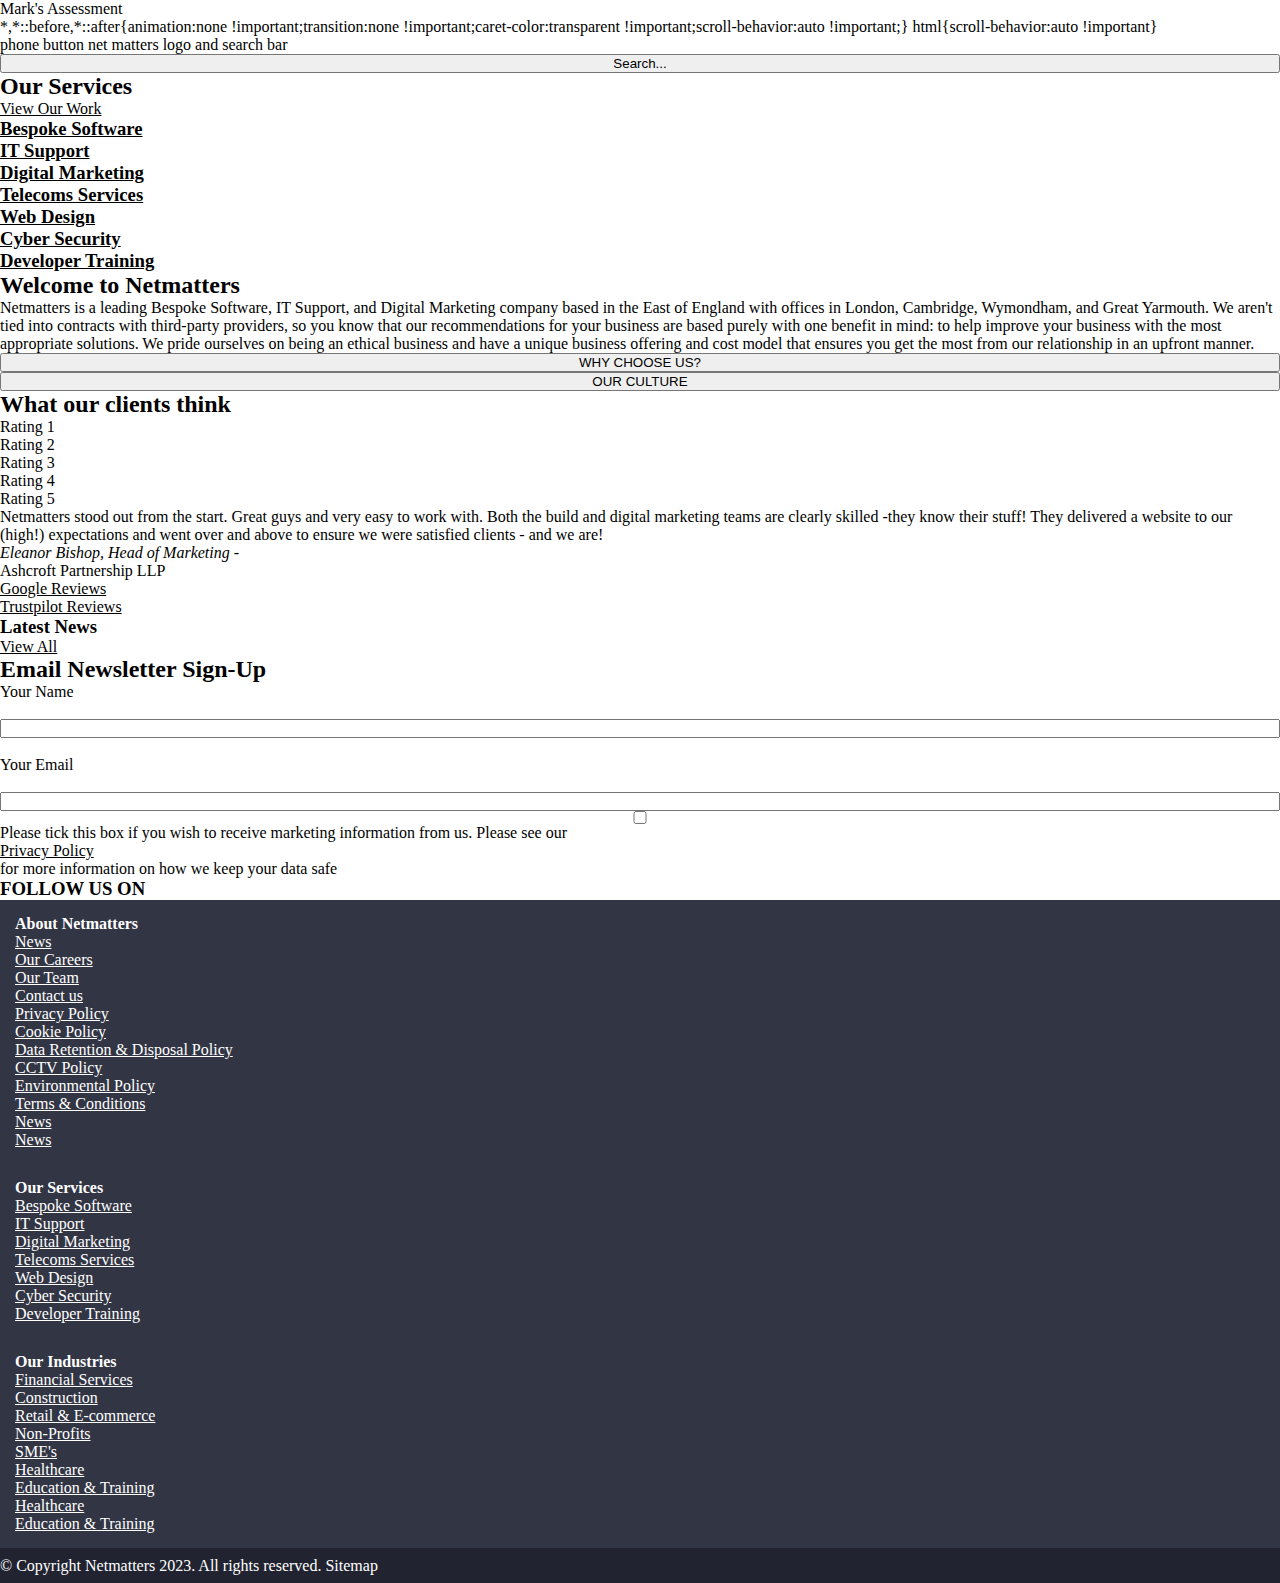
==== index.html @ 9aae1131 "CSS Footer added" ====
<!DOCTYPE html>
<html>
<head>
    <meta charset='utf-8'>
    <meta http-equiv='X-UA-Compatible' content='IE=edge'>
    <title>Mark's Assessment</title>
    <meta name='viewport' content='width=device-width, initial-scale=1'>
    <link rel='stylesheet' type='text/css' media='screen' href='css/stylesheet.css'>
    <link rel='stylesheet' type='text/css' media='screen' href='css/stylesheet.css'>
</head>
<body>
    <div class="header">phone button net matters logo and search bar</div>
    <!-- heading with logo and search bar-->
    <form>
        <button type="submit" id="search-submit" placeholder="Search..">Search...</button>
    </form>
        <!-- our services area -->
        <div class = "our-services">
            <h2>Our Services</h2>
            <a href="#">View Our Work</a>
            <div class= "bespoke-software">
               <a href='#'><h3>Bespoke Software</h3></a>
            </div>
            <div class="it-support">
                <a href='#'><h3>IT Support</h3></a>
            </div>
            <div class="dig-marketing">
                <a href='#'><h3>Digital Marketing</h3></a>
            </div>
            <div class="tele-services">
                <a href='#'><h3>Telecoms Services</h3></a>
            </div>
            <div class="web-design">
                <a href='#'><h3>Web Design</h3></a>
            </div>
            <div class="cyber-security">
                <a href '#'><h3>Cyber Security</h3></a>
            </div>
            <div class="developer-training">
                <a href '#'><h3>Developer Training</h3></a>
            </div>
        </div>
    <!--The review area-->
    <div class="welcome">
        <h2>Welcome to Netmatters</h2>
        <p>Netmatters is a leading Bespoke Software, IT Support, and Digital Marketing company based in the East of England with offices in London, Cambridge, Wymondham, and Great Yarmouth.

            We aren't tied into contracts with third-party providers, so you know that our recommendations for your business are based purely with one benefit in mind: to help improve your business with the most appropriate solutions.
            
            We pride ourselves on being an ethical business and have a unique business offering and cost model that ensures you get the most from our relationship in an upfront manner.</p>
        <button> WHY CHOOSE US?</button>
        <button> OUR CULTURE</button>
         <h2>What our clients think</h2>  
         <div>Rating 1</div> 
         <div>Rating 2</div> 
         <div>Rating 3</div> 
         <div>Rating 4</div>
         <div>Rating 5</div> 

         <p>Netmatters stood out from the start. Great guys and very easy to work with. Both the build and digital marketing teams are clearly skilled -they know their stuff! They delivered a website to our (high!) expectations and went over and above to ensure we were satisfied clients - and we are!</p>
        <p><cite>Eleanor Bishop, Head of Marketing -</cite>Ashcroft Partnership LLP</p>
        <div class="google-trust">
            <a href="#"> Google Reviews</a>
            <a href="#"> Trustpilot Reviews</a>
        </div>
        
        <!-- The news area  -->
        <div>
            <h3>Latest News</h3>
            <!-- add a bunch of containers here-->
            <a href="#">View All</a>
            <!--add images of logos here-->


        </div>
    </div>

    <!-- News letter Sign up area-->
    <form>
        <h2 id="newsletter">Email Newsletter Sign-Up</h2>
        <label>Your Name</label>
        <br>
        <input type="text" id="your-name" name="name"> </input>
        <br>
        <label>Your Email</label>
        <br>
        <input type="text" id="your-email" name="email"> </input>
        <div class="privacy-policy">
            <input type="checkbox" name="marketing-agree" value="1";>
            <p>Please tick this box if you wish to receive marketing information from us. Please see our <a href='#'>Privacy Policy</a> for more information on how we keep your data safe</p>
        </div>
    </form>

    <!-- bottom footer -->
    <h3>FOLLOW US ON</h3>
    </div>
    <article> </article>
    <footer class="about-footer">
        <div class="about-netmatters">
        <h4> About Netmatters   </h4>
        <ul >
            <li>
                <a href '#'>News</a>
            </li>
            <li>
                <a href '#'>Our Careers</a>
            </li>    
                <a href '#'>Our Team</a>
            <li>
                <a href '#'>Contact us</a>
            </li>    
            <li>
                <a href '#'>Privacy Policy</a>
            </li>
            <li>
                <a href '#'>Cookie Policy</a>
            <li>
                <a href '#'>Data Retention & Disposal Policy</a>
            </li>
            <li>
                <a href '#'>CCTV Policy</a>
            </li>
            <li>
                <a href '#'>Environmental Policy</a>
            </li>
            <li>
                <a href '#'>Terms & Conditions</a>
            </li>
            <li>
                <a href '#'>News</a>
            <li>
                <a href '#'>News</a>
            </li>
        </ul>
        </div>

        <div class="our-srvc">
            <h4> Our Services </h4>
            <ul >
                <li>
                    <a href '#'>Bespoke Software</a>
                </li>
                <li>
                    <a href '#'>IT Support</a>
                </li>
                <li>
                    <a href '#'>Digital Marketing</a>
                <li>
                    <a href '#'>Telecoms Services</a>
                </li>
                    <a href '#'>Web Design</a>
                <li>
                    <a href '#'>Cyber Security</a>
                </li>
                    <a href '#'>Developer Training</a>
            </ul>
            </div>

        <div class="our-indr">
                <h4> Our Industries </h4>
                <ul >
                    <li>
                        <a href '#'>Financial Services</a>
                    </li>
                    <li>
                        <a href '#'>Construction</a>
                    </li>
                    <li>
                        <a href '#'>Retail & E-commerce</a>
                    </li>
                    <li>
                        <a href '#'>Non-Profits</a>
                    </li>
                    <li>
                        <a href '#'>SME's</a>
                    </li>
                    <li>
                        <a href '#'>Healthcare</a>
                    </li>
                    <li>
                        <a href '#'>Education & Training</a>
                    </li>
                        <a href '#'>Healthcare</a>
                    <li>
                        <a href '#'>Education & Training</a>
                    </li>
                </ul>
                </div>
        </ul>
    </footer>
    <!-- copyright footer -->
<footer class="copyright">
     <p>&copy; Copyright Netmatters 2023. All rights reserved.    Sitemap<p>
</footer>
</body>
</html>
---- css/stylesheet.css ----
*{
    display:grid;
    margin:0;
    padding:0;
    box-sizing:border-box;
}
body,html{
    height:100%;
}
a{
    color:inherit;
}

/* .about-footer{

} */
.about-footer{
    display:flex;
    flex-flow:column wrap;
    justify-content: space-between;
    max-width:100%;
    padding:15px;
    background-color: #323544;
    color:#fff;


}
.about-netmatters{
    max-width:80%;
    margin-bottom:30px;
}
.our-srvc{
    margin-bottom:30px;
}
.copyright{
    display:flex;
    align-items: center;
    min-height:35px;
    padding:0px;
    background-color:#212330;
    color:#fff;
    
}
---- css/stylesheet.css ----
*{
    display:grid;
    margin:0;
    padding:0;
    box-sizing:border-box;
}
body,html{
    height:100%;
}
a{
    color:inherit;
}

/* .about-footer{

} */
.about-footer{
    display:flex;
    flex-flow:column wrap;
    justify-content: space-between;
    max-width:100%;
    padding:15px;
    background-color: #323544;
    color:#fff;


}
.about-netmatters{
    max-width:80%;
    margin-bottom:30px;
}
.our-srvc{
    margin-bottom:30px;
}
.copyright{
    display:flex;
    align-items: center;
    min-height:35px;
    padding:0px;
    background-color:#212330;
    color:#fff;
    
}
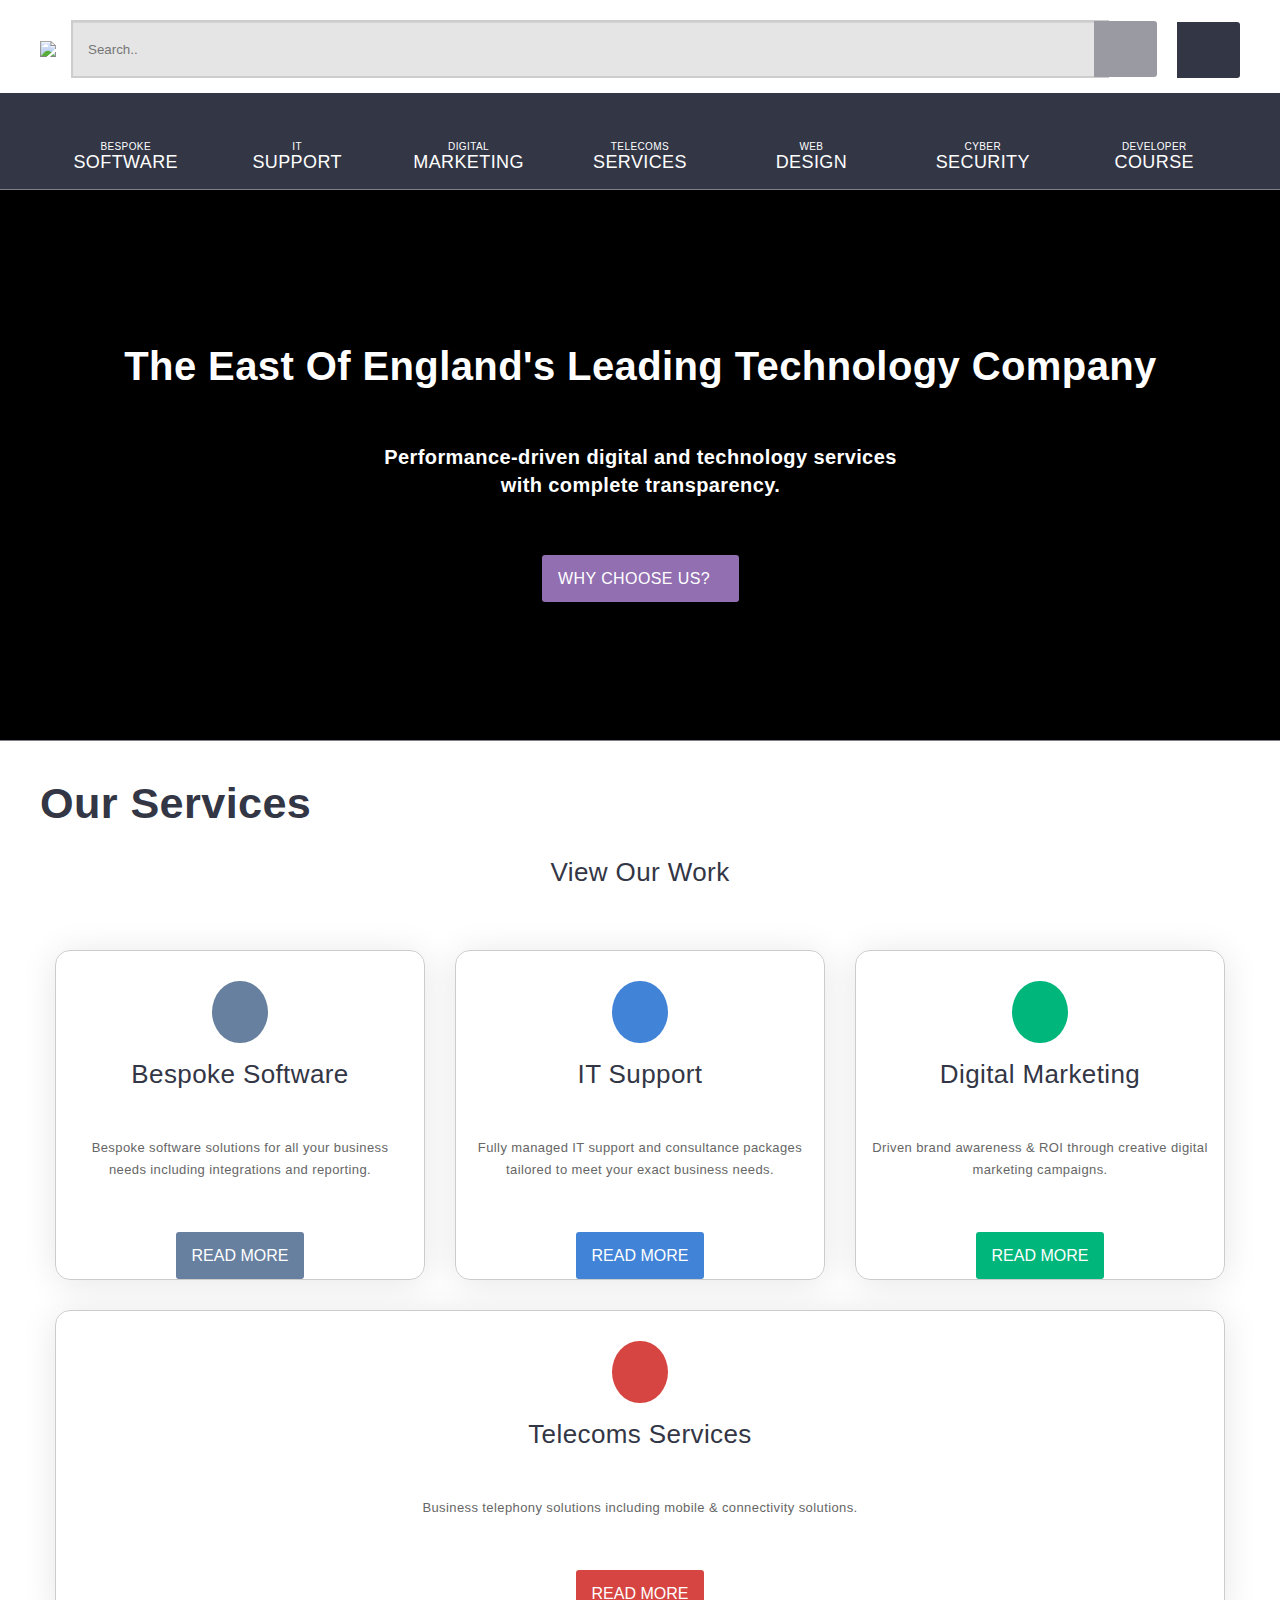
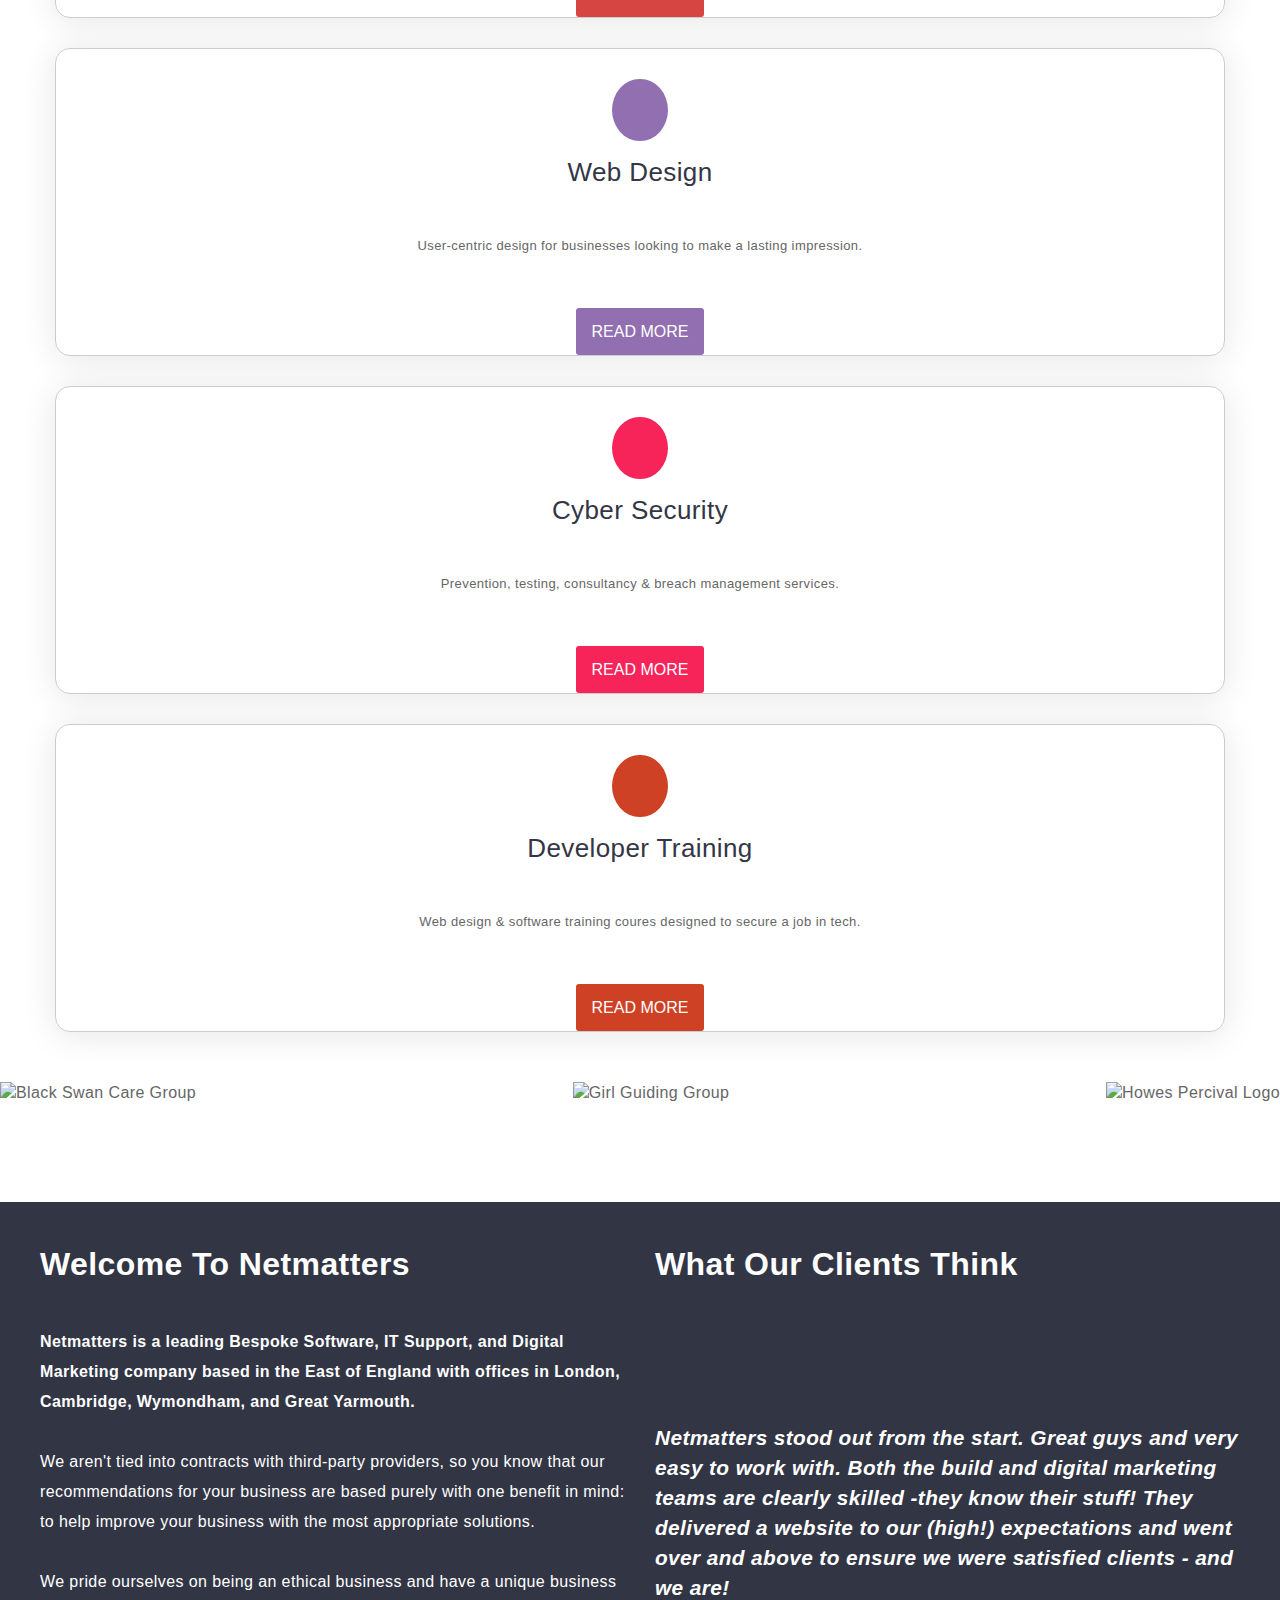
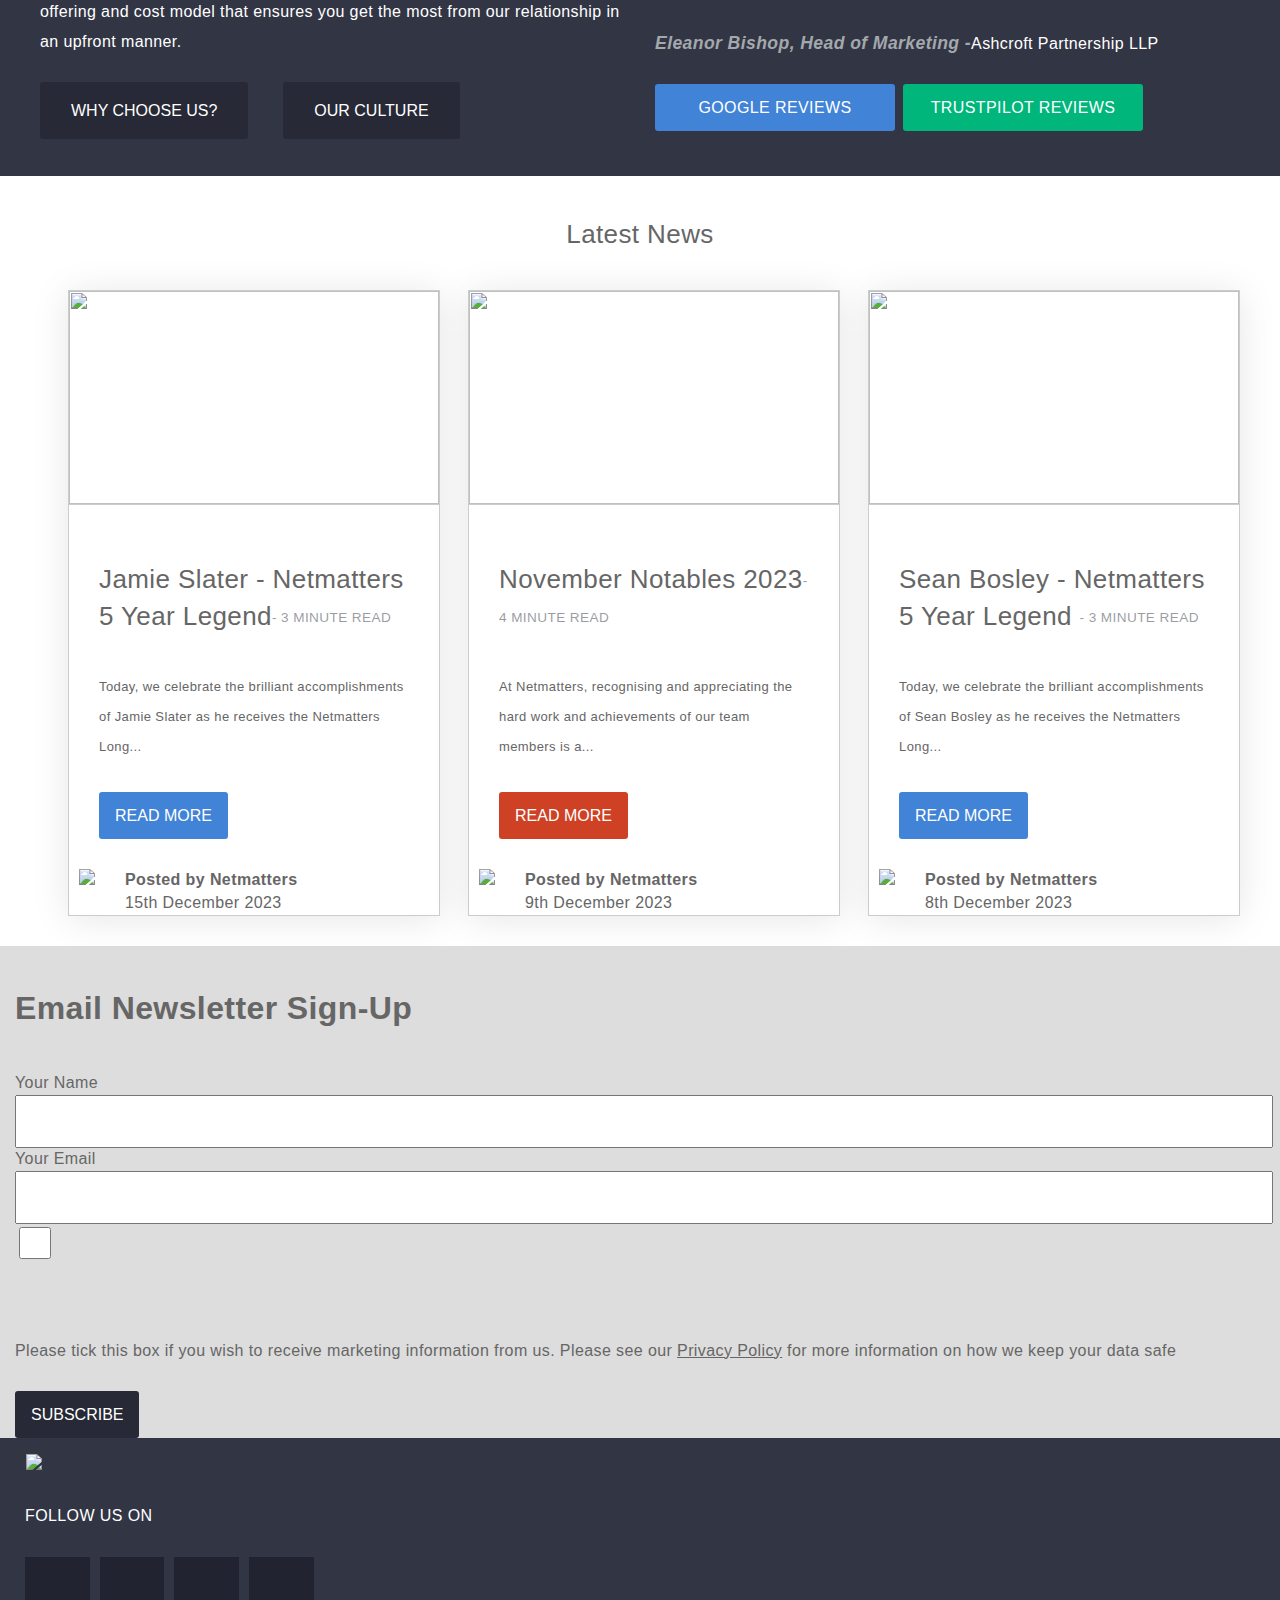
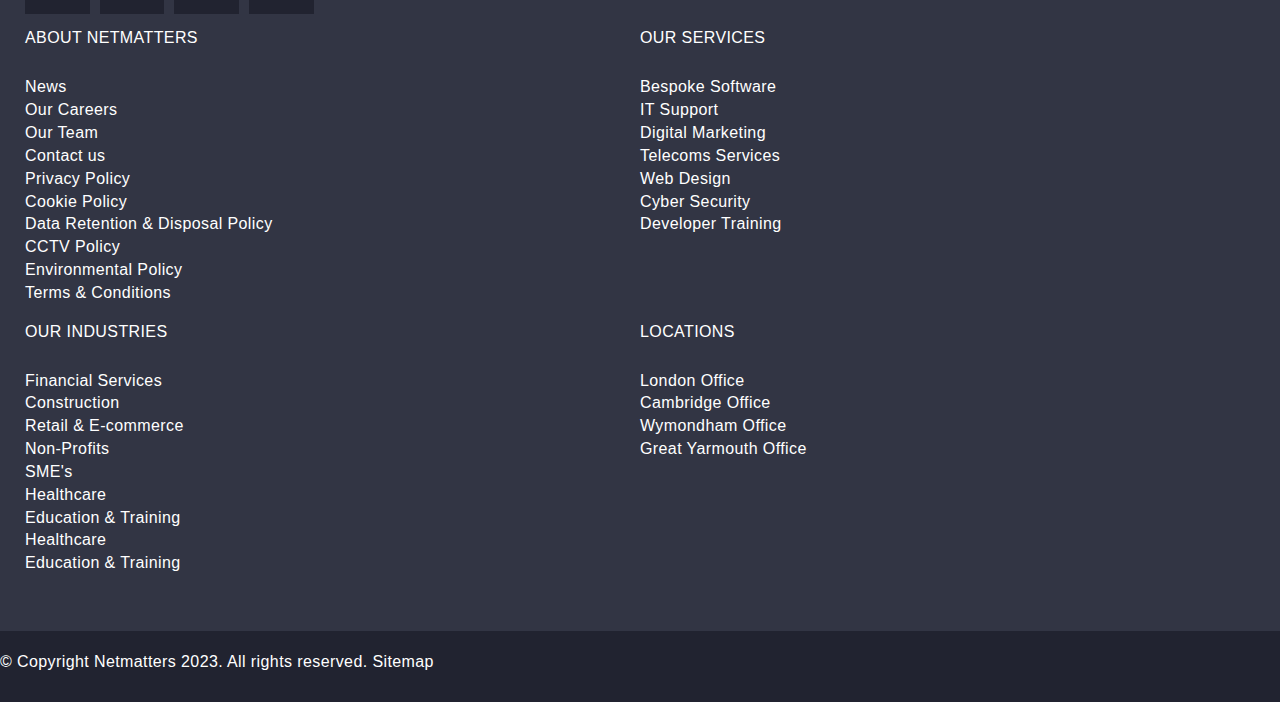
==== commit 7e7a9bca: "Fixed several container issues, declared containers to be specific width, rather than % based." ====
--- a/index.html
+++ b/index.html
@@ -4,192 +4,533 @@
     <meta charset='utf-8'>
     <meta http-equiv='X-UA-Compatible' content='IE=edge'>
     <title>Mark's Assessment</title>
+    <meta name="viewport" content="width=device-width, initial-scale=1" />
     <meta name='viewport' content='width=device-width, initial-scale=1'>
-    <link rel='stylesheet' type='text/css' media='screen' href='css/stylesheet.css'>
-    <link rel='stylesheet' type='text/css' media='screen' href='css/stylesheet.css'>
+    <link rel="preconnect" href="https://fonts.googleapis.com">
+    <link rel="preconnect" href="https://fonts.gstatic.com" crossorigin>
+    <link href="https//fonts.googleapis.com/css2?family=Poppins:wght@200;400;500;600;700&display=swap" rel="stylesheet">
+    <link rel='stylesheet' type='text/css' media='screen' href='style/css/application.css'>
 </head>
 <body>
-    <div class="header">phone button net matters logo and search bar</div>
-    <!-- heading with logo and search bar-->
-    <form>
-        <button type="submit" id="search-submit" placeholder="Search..">Search...</button>
-    </form>
+    <div class="header">
+        <div class="header-high align-center">
+            <form class="search-high">
+                <a href="#" ><img src="style/images/logos/nm-logo.webp" class="nm-logo-black"></a>
+                <input type="text" placeholder="Search.." class="search-box">
+                <button type="submit" class="search-submit" ><span class="icon-search icon-magnify"></span></button>
+                <button type="submit" class="hamburger" ><span class="icon-search icon-hamburger"></span></button>
+            </form>
+        </div>
+        <!-- search bar-->
+        <div class="header-low">
+            <div class="header-low-logo">
+                <a href="#" class="nm-logo-black"><img src="style/images/logos/nm-logo.webp" class="nm-logo-black"></a>
+                <button type="submit" class="telephone" ><span class=" icon-phone_in_talk2"></span></button>
+                <button type="submit" class="hamburger" ><span class="icon-search icon-hamburger"></span></button>
+            </div>
+            <form class="search-low">
+                <input type="text" placeholder="Search.." class="search-box">
+                <button type="submit" class="search-submit" ><span class="icon-search icon-magnify"></span></button>
+        
+            </form>
+        </div>
+        <div class="bottom-header">
+            
+                <ul class="nav-bar align-center">
+                 
+                <div class="bespoke-h nav">
+                    
+                    <a href="#">
+                        <span class="icon-laptop-h"></span>
+                        <br>
+                       <span> 
+                        <small>Bespoke</small>
+                        <br>
+                        Software
+                       </span>
+                       <span class="triangle"></span>
+                       <div class="sub-menu-banner bespoke-software-banner bespoke-color">
+                            <div class="mw">
+                                <ul class="sub-menu sub-container bespoke-ul">
+                                    <li class="h2 sub-menu-banner-title">Our Bespoke Software Services</li>
+                                    <li class="nav-item nav-sub-menu">
+                                        <a href="#">
+                                            <span class="icon-cogs"></span>
+                                            <span class="link-text">Bespoke CRM</span>
+                                        </a>
+                                    </li>   
+                                    <li class="nav-item nav-sub-menu">
+                                        <a href="#">
+                                            <span class="icon-briefcase"></span>
+                                            <span class="link-text">Business Automation</span>
+                                        </a>
+                                    </li> 
+                                    <li class="nav-item nav-sub-menu">
+                                        <a href="#">
+                                            <span class="icon-shuffle"></span>
+                                            <span class="link-text">Software Integrations</span>
+                                        </a>
+                                    </li> 
+                                    <li class="nav-item nav-sub-menu">
+                                        <a href="#">
+                                            <span class="icon-mobile"></span>
+                                            <span class="link-text">Mobile App Development</span>
+                                        </a>
+                                    </li>
+                                    <li class="nav-item nav-sub-menu">
+                                        <a href="#">
+                                            <span class="icon-transfer"></span>
+                                            <span class="link-text">Sharepoint Development</span>
+                                        </a>
+                                    </li>  
+                                    <li class="nav-item nav-sub-menu">
+                                        <a href="#">
+                                            <span class="icon-hdd-o"></span>
+                                            <span class="link-text">Operational Systems</span>
+                                        </a>
+                                    </li>  
+                                    <li class="nav-item nav-sub-menu">
+                                        <a href="#">
+                                            <span class="icon-group1"></span>
+                                            <span class="link-text">Business Central Implementation</span>
+                                        </a>
+                                    </li>  
+                                    <li class="nav-item nav-sub-menu">
+                                        <a href="#">
+                                            <span class="icon-laptop"></span>
+                                            <span class="link-text">Internet of Things (IoT) Software</span>
+                                        </a>
+                                    </li>  
+                                    <li class="nav-item nav-sub-menu">
+                                        <a href="#">
+                                            <span class="icon-cloud"></span>
+                                            <span class="link-text">Intranet Development</span>
+                                        </a>
+                                    </li>  
+                                    <li class="nav-item nav-sub-menu">
+                                        <a href="#">
+                                            <span class="icon-cloud-download"></span>
+                                            <span class="link-text">Customer Portal Development</span>
+                                        </a>
+                                    </li>  
+                                    <li class="nav-item nav-sub-menu">
+                                        <a href="#">
+                                            <span class="icon-earth"></span>
+                                            <span class="link-text">Reporting Hub</span>
+                                        </a>
+                                    </li>  
+                                </ul>
+                            </div>
+                       </div>
+                    </a>   
+             </div>  
+                <div class="it-h nav">
+                 <a href="#">
+                    <span class="icon-display-h "></span>
+                    <br>
+                    <span> 
+                     <small>IT</small>
+                     <br>
+                     SUPPORT
+                    </span>
+                 </a>   
+                </div>
+                <div class="digital-h nav">
+                 <a href="#">
+                    <span class="icon-bar-graph-h"></span>
+                    <br>
+                    <span> 
+                     <small>DIGITAL</small>
+                     <br>
+                     MARKETING
+                    </span>
+                 </a>
+                </div>
+                <div class="telecoms nav"> 
+                 <a href="#">
+                    <span class="icon-phone-h"></span>
+                    <br>
+                    <span> 
+                     <small>TELECOMS</small>
+                     <br>
+                     SERVICES
+                    </span>
+                 </a>
+                </div>
+                <div class="web-h nav">    
+                 <a href="#">
+                    <span class="icon-code-h"></span>
+                    <br>
+                    <span> 
+                     <small>WEB</small>
+                     <br>
+                     DESIGN
+                    </span>
+                 </a>
+                </div> 
+                <div class="cyber nav">  
+                 <a href="#">
+                    <span class="icon-security-h"></span>
+                    <br>
+                    <span> 
+                     <small>CYBER</small>
+                     <br>
+                     SECURITY
+                    </span>
+                </div> 
+                <div class="dev-h nav">  
+                 <a href="#">
+                    <span class="icon-scholar-h"></span>
+                    <br>
+                    <span> 
+                     <small>DEVELOPER</small>
+                     <br>
+                     COURSE
+                    </span>
+                 </a>   
+                </div> 
+                </ul>
+
+                </div>
+            </div>
+        </div>
+    </div>  
+    <!-- carousel -->
+    <div class="banner-main">
+    <div class="container-banner">
+        <div class="banner">
+            <h1 class="banner-heading ">
+                The East Of England's Leading Technology Company
+            </h1>
+            <p class="banner-text">Performance-driven digital and technology services
+            <br>
+            with complete transparency.</p>
+            <span class=" button-purple btn">Why choose us? <span class="icon-arrow-right2" id="whyy"></span> </span>
+    
+        </div>
+    </div>
+</div> 
         <!-- our services area -->
-        <div class = "our-services">
+        <div class = "our-services align-center">
             <h2>Our Services</h2>
-            <a href="#">View Our Work</a>
-            <div class= "bespoke-software">
-               <a href='#'><h3>Bespoke Software</h3></a>
-            </div>
-            <div class="it-support">
-                <a href='#'><h3>IT Support</h3></a>
-            </div>
-            <div class="dig-marketing">
-                <a href='#'><h3>Digital Marketing</h3></a>
-            </div>
-            <div class="tele-services">
-                <a href='#'><h3>Telecoms Services</h3></a>
-            </div>
-            <div class="web-design">
-                <a href='#'><h3>Web Design</h3></a>
-            </div>
-            <div class="cyber-security">
-                <a href '#'><h3>Cyber Security</h3></a>
-            </div>
-            <div class="developer-training">
-                <a href '#'><h3>Developer Training</h3></a>
-            </div>
+            <h3 class="show-m"><a href="#" >View Our Work</a></h3>
+            <!-- choices start here -->
+            <div class="block">
+            <div class="lg-device ">
+            <a href='#'>
+                <div class= "bespoke-software bespoke-color container">
+                    <span class=" icon-laptop icon-ours" ></span>
+                    <h3 class="services-h3">Bespoke Software</h3>
+                    <p class="our-services-p">Bespoke software solutions for all your business needs including integrations and reporting.</p>
+                    <br>
+                    <button class="button-hoki btn btn-art" id="btn-hoki">Read More</button>
+                  </div>
+                </a>
+
+            <a href='#'>
+                <div class="it-support container">
+                    <span class="icon-display icon-ours"></span>
+                    <h3 class="services-h3">IT Support</h3>
+                    <p class="our-services-p">Fully managed IT support and consultance packages tailored to meet your exact business needs.</p>
+                    <br>
+                    <button class="button-blue btn btn-art" id="btn-blue">Read More</button>
+                </div>
+            </a>
+            <a href='#'>
+                <div class="dig-marketing container">
+                    <span class="icon-bar-graph icon-ours"></span>
+                    <h3 class="services-h3">Digital Marketing</h3>
+                    <p class="our-services-p">Driven brand awareness & ROI through creative digital marketing campaigns.</p>
+                    <br>
+                    <button class="button-green btn btn-art" id="btn-green">Read More</button>
+                </div>
+            </a>  
+            </div>
+         <div class="m-device xl-device">    
+            <a href='#'>
+                <div class="tele-services container">
+                    <span class="icon-phone_in_talk icon-ours"></span>
+                    <h3 class="services-h3"> Telecoms Services</h3>
+                    <p class="our-services-p">Business telephony solutions including mobile & connectivity solutions.</p>
+                    <br>
+                    <button class="button-valencia btn btn-art" id="btn-valencia">Read More</button>
+                </div>
+            </a>
+
+            <a href='#'>
+                <div class="web-design container">
+                    <span class="icon-code icon-ours"></span>
+                    
+                    <h3 class="services-h3">Web Design</h3>
+                    <p class="our-services-p">User-centric design for businesses looking to make a lasting impression.</p>
+                    <br>
+                    <button class="button-purple btn btn-art" id="btn-purple">Read More</button>
+                </div>
+            </a>
+
+            <a href='#'>
+                <div class="cyber-security container">
+                    <span class="icon-security icon-ours"></span>
+                    <h3 class="services-h3">Cyber Security</h3>
+                    <p class="our-services-p">Prevention, testing, consultancy & breach management services.</p>
+                    <br>
+                    <button class="button-radicalred btn btn-art">Read More</button>
+                </div>
+            </a>
+        <a href='#'>
+            <div class="developer-training container">
+                <span class="icon-scholar icon-ours"></span>
+                <h3 class="services-h3">Developer Training</h3>
+                <p class="our-services-p">Web design & software training coures designed to secure a job in tech.</p>
+                <br>
+                <button class="button-red btn btn-art">Read More</button>
+            </div>
+        </a>    
+        </div>
+    </div>
+    </div>
+        <!-- Lower banner -->
+        <h3 class="hidden-m"><a href="#" >View Our Work <span class="icon-arrow-right2"></span></a></h3>
+        <div class="affiliation-banner">
+            <img class="colour-logo mono-logo" src="style/images/logos/black_swan_logo.webp" alt="Black Swan Care Group">
+            <img class="colour-logo mono-logo" src="style/images/logos/girls_day_school_trust_logob.webp" alt="Girl Guiding Group">
+            <img class="colour-logo mono-logo" src="style/images/logos/howespercivallogo.webp" alt="Howes Percival Logo">
         </div>
     <!--The review area-->
-    <div class="welcome">
-        <h2>Welcome to Netmatters</h2>
-        <p>Netmatters is a leading Bespoke Software, IT Support, and Digital Marketing company based in the East of England with offices in London, Cambridge, Wymondham, and Great Yarmouth.
-
-            We aren't tied into contracts with third-party providers, so you know that our recommendations for your business are based purely with one benefit in mind: to help improve your business with the most appropriate solutions.
+    <div class="welcome container-mw">
+        <div class="align-center">
+            <div class="welcome-grid">
+            <div class="welcome-1">
+                <h2>Welcome to Netmatters</h2>
+                <p class="welcome-p"><strong>Netmatters is a leading Bespoke Software, IT Support, and Digital Marketing company based in the East of England with offices in London, Cambridge, Wymondham, and Great Yarmouth.</strong>
+                    <br>
+                    <br>
+                    We aren't tied into contracts with third-party providers, so you know that our recommendations for your business are based purely with one benefit in mind: to help improve your business with the most appropriate solutions.
+                    <br>
+                    <br>
+                    We pride ourselves on being an ethical business and have a unique business offering and cost model that ensures you get the most from our relationship in an upfront manner.</p>
+                <button class="btn button-black"> WHY CHOOSE US?</button>
+                <button class="btn button-black"> OUR CULTURE</button>
+            </div>
+            <div class="welcome-2">
+                <h2><strong>What Our Clients Think</strong></h2>
+                <div class="stars">
+                <div style="color: orange; margin-bottom: 25px; font-size: 50px;"class="icon-star" ></div>
+                <div style="color: orange; margin-bottom: 25px; font-size: 50px;"class="icon-star" ></div>
+                <div style="color: orange; margin-bottom: 25px; font-size: 50px;"class="icon-star" ></div>
+                <div style="color: orange; margin-bottom: 25px; font-size: 50px;"class="icon-star" ></div>
+                <div style="color: orange; margin-bottom: 25px; font-size: 50px;"class="icon-star" ></div>
+                </div>
+
+                <p class="quote"><strong><em>Netmatters stood out from the start. Great guys and very easy to work with. Both the build and digital marketing teams are clearly skilled -they know their stuff! They delivered a website to our (high!) expectations and went over and above to ensure we were satisfied clients - and we are!</em></strong></p>
+                <p><cite>Eleanor Bishop, Head of Marketing -</cite>Ashcroft Partnership LLP</p>
+                <div class="google-trust">
+                    <a href="#" class="btn button-blue" id="google-blue"> Google Reviews</a>
+                    <a href="#" class="btn button-green "id='trust-green'> Trustpilot Reviews</a>
+                </div>
+            </div>
+        </div>
+        </div>
+     </div>   
+        <!-- The news area  -->
+    
+            <h3 class="h3-news">Latest News</h3>
+            <!-- add a bunch of containers here-->
+
+            <!--add images of logos here-->
+         <div class="latest-news align-center">
+                <!-- Jamie Slater -->
+            <div class="article-container container container-col-1">  
+                                <img class="employees" src="style/images/people/jamie-slater-DJvi.webp">
+                                    <div class="article-details">
+                                        <h3 class="article-h3">Jamie Slater - Netmatters 5 year legend<span class="read-time">- 3 minute read</span></h3>
+                                        <p>Today, we celebrate the brilliant accomplishments of Jamie Slater as he receives the Netmatters Long...</p>
+                                        <button class="button-blue btn" id="button-g">Read More</button>
+                                        </div>   
+
+                                        
+                                        <img src="style/images/logos/netmatters-ltd-VXAv.webp" class="min-logo">
+                                        <div class="flex">
+                                            <strong class="text-primary">Posted by Netmatters </strong><br> 15th December 2023 </div>
+            </div>
+        
+        <!-- Samantha Lupton -->
+        <div class="article-container container container-col-2" >
+                <img class="employees" src="style/images/people/samantha.webp">
+                <div class="article-details">
+                    <h3 class="article-h3">November Notables 2023<span class="read-time">- 4 minute read</span></h3>
+                    <p>At Netmatters, recognising and appreciating the hard work and achievements of our team members is a...</p>
+                    <button class="button-red btn">Read More</button>
+                </div>
+
+                <img src="style/images/logos/netmatters-ltd-VXAv.webp" class="min-logo">
+                <div class="flex">
+                        <strong >Posted by Netmatters </strong><br> 9th December 2023 </div>
             
-            We pride ourselves on being an ethical business and have a unique business offering and cost model that ensures you get the most from our relationship in an upfront manner.</p>
-        <button> WHY CHOOSE US?</button>
-        <button> OUR CULTURE</button>
-         <h2>What our clients think</h2>  
-         <div>Rating 1</div> 
-         <div>Rating 2</div> 
-         <div>Rating 3</div> 
-         <div>Rating 4</div>
-         <div>Rating 5</div> 
-
-         <p>Netmatters stood out from the start. Great guys and very easy to work with. Both the build and digital marketing teams are clearly skilled -they know their stuff! They delivered a website to our (high!) expectations and went over and above to ensure we were satisfied clients - and we are!</p>
-        <p><cite>Eleanor Bishop, Head of Marketing -</cite>Ashcroft Partnership LLP</p>
-        <div class="google-trust">
-            <a href="#"> Google Reviews</a>
-            <a href="#"> Trustpilot Reviews</a>
+        </div>
+
+            <!-- Sean Bosley -->
+            <div class="article-container container container-col-3">      
+                    <img class="employees" src="style/images/people/sean-bosley-DG1n.webp">
+
+                    <div class="article-details">
+                        <h3 class="article-h3">Sean Bosley - Netmatters 5 year legend <span class="read-time">- 3 minute read</span></h3>
+                       
+                        <p>Today, we celebrate the brilliant accomplishments of Sean Bosley as he receives the Netmatters Long...</p>
+                        <button class="button-blue btn">Read More</button>
+                        </div>
+                    <img src="style/images/logos/netmatters-ltd-VXAv.webp" class="min-logo">
+                    <div class="flex">
+                        <strong>Posted by Netmatters </strong><br> 8th December 2023 </div>
+                        </div>
+          <h3 class="hidden view-all"><a href="#">View All<span class="icon-arrow-right2"></span></a></h3>
         </div>
         
-        <!-- The news area  -->
-        <div>
-            <h3>Latest News</h3>
-            <!-- add a bunch of containers here-->
-            <a href="#">View All</a>
-            <!--add images of logos here-->
-
-
-        </div>
-    </div>
 
     <!-- News letter Sign up area-->
-    <form>
+    <div class="email-container">
+    <form class="email-news container-mw">
         <h2 id="newsletter">Email Newsletter Sign-Up</h2>
+        <div class="news-input">
         <label>Your Name</label>
         <br>
-        <input type="text" id="your-name" name="name"> </input>
+        <input type="text" id="your-name" name="name" class="email"> </input>
         <br>
         <label>Your Email</label>
         <br>
-        <input type="text" id="your-email" name="email"> </input>
+        <input type="text" id="your-email" name="email" class="email"> </input>
+    </div>
+    <br>
         <div class="privacy-policy">
-            <input type="checkbox" name="marketing-agree" value="1";>
-            <p>Please tick this box if you wish to receive marketing information from us. Please see our <a href='#'>Privacy Policy</a> for more information on how we keep your data safe</p>
+            <div class="checkbox-surround"><input class="pretty-checkbox btn" type="checkbox" name="marketing-agree" value="1";></div>
+            <p>Please tick this box if you wish to receive marketing information from us. Please see our <a href='#'class="a-ul">Privacy Policy</a> for more information on how we keep your data safe</p>
+            <button type="submit" id="submit" class="btn button-black subscribe" >SUBSCRIBE</button>
         </div>
     </form>
-
+</div>
     <!-- bottom footer -->
-    <h3>FOLLOW US ON</h3>
+  
     </div>
-    <article> </article>
-    <footer class="about-footer">
-        <div class="about-netmatters">
-        <h4> About Netmatters   </h4>
-        <ul >
-            <li>
-                <a href '#'>News</a>
+
+    <footer class="about-footer container-mw">
+        <div class="about about-netmatters">
+        <img src="style/images/logos/nm-logo-white-med.webp" class="nm-logo-med">    
+        <h3 class="footer-h3">FOLLOW US ON</h3>
+        <div class="footer-icons">
+        <a href='#'><span class="icon icon-facebook"></span></a>
+        <a href='#'><span class="icon icon-linkedin2"></span></a>
+        <a href='#'><span class="icon icon-twitter"></span></a>
+        <a href='#'><span class="icon icon-instagram"></span></a>
+        </div>
+        </div>
+
+     <div class="links">
+        <ul class="footer-li" >
+            <h4 class="footer-h4">ABOUT NETMATTERS</h4>
+            <li>
+                <a href '#' class="ftr-li">News</a>
             </li>
             <li>
-                <a href '#'>Our Careers</a>
+                <a href '#' class="ftr-li">Our Careers</a>
             </li>    
-                <a href '#'>Our Team</a>
-            <li>
-                <a href '#'>Contact us</a>
+                <a href '#' class="ftr-li">Our Team</a>
+            <li>
+                <a href '#' class="ftr-li">Contact us</a>
             </li>    
             <li>
-                <a href '#'>Privacy Policy</a>
+                <a href '#' class="ftr-li">Privacy Policy</a>
             </li>
             <li>
-                <a href '#'>Cookie Policy</a>
-            <li>
-                <a href '#'>Data Retention & Disposal Policy</a>
+                <a href '#' class="ftr-li">Cookie Policy</a>
+            <li>
+                <a href '#' class="ftr-li">Data Retention & Disposal Policy</a>
             </li>
             <li>
-                <a href '#'>CCTV Policy</a>
+                <a href '#' class="ftr-li">CCTV Policy</a>
             </li>
             <li>
-                <a href '#'>Environmental Policy</a>
+                <a href '#' class="ftr-li">Environmental Policy</a>
             </li>
             <li>
-                <a href '#'>Terms & Conditions</a>
-            </li>
-            <li>
-                <a href '#'>News</a>
-            <li>
-                <a href '#'>News</a>
+                <a href '#' class="ftr-li">Terms & Conditions</a>
             </li>
         </ul>
-        </div>
-
-        <div class="our-srvc">
-            <h4> Our Services </h4>
-            <ul >
-                <li>
-                    <a href '#'>Bespoke Software</a>
-                </li>
-                <li>
-                    <a href '#'>IT Support</a>
-                </li>
-                <li>
-                    <a href '#'>Digital Marketing</a>
-                <li>
-                    <a href '#'>Telecoms Services</a>
-                </li>
-                    <a href '#'>Web Design</a>
-                <li>
-                    <a href '#'>Cyber Security</a>
-                </li>
-                    <a href '#'>Developer Training</a>
+
+        <div class="about our-srvc">
+            <h4 class="footer-h4"> OUR SERVICES </h4>
+            <ul class="footer-li">
+                <li>
+                    <a href '#' class="ftr-li">Bespoke Software</a>
+                </li>
+                <li>
+                    <a href '#' class="ftr-li">IT Support</a>
+                </li>
+                <li>
+                    <a href '#' class="ftr-li">Digital Marketing</a>
+                <li>
+                    <a href '#' class="ftr-li">Telecoms Services</a>
+                </li>
+                    <a href '#' class="ftr-li">Web Design</a>
+                <li>
+                    <a href '#' class="ftr-li">Cyber Security</a>
+                </li>
+                    <a href '#' class="ftr-li">Developer Training</a>
             </ul>
             </div>
 
-        <div class="our-indr">
-                <h4> Our Industries </h4>
-                <ul >
-                    <li>
-                        <a href '#'>Financial Services</a>
-                    </li>
-                    <li>
-                        <a href '#'>Construction</a>
-                    </li>
-                    <li>
-                        <a href '#'>Retail & E-commerce</a>
-                    </li>
-                    <li>
-                        <a href '#'>Non-Profits</a>
-                    </li>
-                    <li>
-                        <a href '#'>SME's</a>
-                    </li>
-                    <li>
-                        <a href '#'>Healthcare</a>
-                    </li>
-                    <li>
-                        <a href '#'>Education & Training</a>
-                    </li>
-                        <a href '#'>Healthcare</a>
-                    <li>
-                        <a href '#'>Education & Training</a>
+        <div class="about our-indr">
+                <h4 class="footer-h4"> OUR INDUSTRIES </h4>
+                <ul class="footer-li" >
+                    <li>
+                        <a href '#' class="ftr-li">Financial Services</a>
+                    </li>
+                    <li>
+                        <a href '#' class="ftr-li">Construction</a>
+                    </li>
+                    <li>
+                        <a href '#' class="ftr-li">Retail & E-commerce</a>
+                    </li>
+                    <li>
+                        <a href '#' class="ftr-li">Non-Profits</a>
+                    </li>
+                    <li>
+                        <a href '#' class="ftr-li">SME's</a>
+                    </li>
+                    <li>
+                        <a href '#' class="ftr-li">Healthcare</a>
+                    </li>
+                    <li>
+                        <a href '#' class="ftr-li">Education & Training</a>
+                    </li>
+                        <a href '#' class="ftr-li">Healthcare</a>
+                    <li>
+                        <a href '#' class="ftr-li">Education & Training</a>
                     </li>
                 </ul>
                 </div>
+        <div class="about locations">
+            <h4 class="footer-h4"> LOCATIONS </h4>
+            <ul class="footer-li">
+                <li>
+                    <a href '#' class="ftr-li">London Office</a>
+                </li>
+                <li>
+                    <a href '#' class="ftr-li">Cambridge Office</a>
+                </li>
+                <li>
+                    <a href '#' class="ftr-li">Wymondham Office</a>
+                </li>
+                <li>
+                    <a href '#' class="ftr-li">Great Yarmouth Office</a>
+                </li>
+
+        </div>
         </ul>
+    </div>
     </footer>
+    
     <!-- copyright footer -->
-<footer class="copyright">
+<footer class="copyright container-mw">
      <p>&copy; Copyright Netmatters 2023. All rights reserved.    Sitemap<p>
 </footer>
 </body>
--- a/style/css/application.css
+++ b/style/css/application.css
@@ -0,0 +1,1335 @@
+body {
+  display: inherit;
+  font-family: Poppins, sans-serif;
+  font-size: 1rem;
+  line-height: 1.42857143;
+  letter-spacing: .4px;
+  text-align: center;
+  color: #666;
+  background-color: #fff;
+  width: 100%;
+  padding: 0;
+  margin: 0;
+}
+
+a {
+  color: inherit;
+  text-decoration: none;
+}
+
+.a-ul {
+  text-decoration: underline;
+  text-align: start;
+}
+
+.about {
+  max-width: 80%;
+  margin-bottom: 25px;
+}
+
+p {
+  line-height: 1.875rem;
+  margin-bottom: 25px;
+}
+
+.quote {
+  font-weight: 600;
+  font-size: 1.3rem;
+  font-style: italic;
+}
+
+cite {
+  font-weight: 600;
+  color: #a3a8ac;
+  font-size: 1.1rem;
+}
+
+/* headings */
+h1, h2, h3, h4, h5, h6 {
+  padding: 1.5vh 0;
+  text-transform: capitalize;
+}
+
+h2 {
+  font-size: 32px;
+  font-weight: 600;
+}
+
+h3 {
+  font-size: 26px;
+  font-weight: 400;
+  margin-bottom: 24px;
+}
+
+.no-margin {
+  margin: 0;
+}
+
+h4 {
+  font-weight: 400;
+  margin: 25px 0;
+}
+
+.header-high {
+  display: flex;
+  flex-direction: row;
+  flex-wrap: wrap;
+  align-content: stretch;
+  justify-content: space-between;
+  align-items: center;
+}
+
+.search-high {
+  display: none;
+}
+
+.nav-bar {
+  display: none;
+}
+
+.search-low {
+  display: inline-flex;
+  width: 100%;
+  justify-content: space-between;
+  border: 1px #ccc;
+}
+
+.search-box {
+  height: 44px;
+  padding: 5px 15px 5px;
+  border: 1px 0 1px 1px #999AA2;
+  background-color: #E5E5E5;
+  flex-grow: 1;
+  box-shadow: inset 0 1px 1px rgba(0, 0, 0, 0.075);
+  border: 2px solid rgba(0, 0, 0, 0.1);
+}
+
+.search-box:focus {
+  border-color: #5bc0de;
+  outline: 0;
+  box-shadow: inset 0 1px 1px rgba(0, 0, 0, 0.075), 0 0 8px rgba(91, 192, 222, 0.6);
+}
+
+.search-submit {
+  position: relative;
+  top: 1px;
+  display: inline-block;
+  font-size: 23px;
+  width: 63px;
+  height: 56px;
+  padding: 7px 20px 3px;
+  background-color: #999aa2;
+  border: none;
+  border-radius: 0 3px 3px 0;
+}
+
+.header-low-logo {
+  display: flex;
+  justify-content: flex-end;
+  padding-top: 20px;
+  padding-bottom: 20px;
+}
+
+.icon-phone_in_talk2 {
+  font-size: 32px;
+}
+
+.mw {
+  min-width: 100%;
+}
+
+.sub-menu-banner {
+  display: none;
+  text-align: left;
+  position: absolute;
+}
+
+.triangle {
+  display: none;
+}
+
+.banner-main {
+  margin-left: -1px;
+  width: auto;
+}
+
+.banner {
+  display: inline-flex;
+  flex-wrap: wrap;
+  flex-direction: column;
+  justify-content: center;
+  /* *************************************** */
+  background: url(../images/banner/banner.png) center/cover no-repeat #000;
+  background-blend-mode: hard-light;
+  text-align: center;
+  position: relative;
+  border: 1px solid #7E808A;
+  height: 550px;
+  width: 100%;
+  color: #fff;
+}
+
+.banner .banner-heading {
+  font-size: 2.5rem;
+  line-height: 3rem;
+  margin: 0 0 1.25rem;
+  color: #fff;
+  font-weight: 600;
+}
+
+.banner .banner-text {
+  margin-bottom: 0.375rem;
+  font-size: 1.25rem;
+  line-height: 1.75rem;
+  font-weight: 600;
+}
+
+.banner .button-purple {
+  display: flex;
+  max-width: fit-content;
+  align-items: center;
+  align-content: center;
+  align-self: center;
+  margin-top: 50px;
+}
+
+.bespoke-h:hover {
+  background: #67809F;
+}
+
+.bespoke-h:hover .icon-laptop-h:before {
+  color: #fff;
+}
+
+.bespoke-h:hover .bespoke-ul {
+  background-color: #526781;
+  padding: 30px;
+  top: 19px;
+  width: 100vw;
+  left: -387px;
+}
+
+.it-h:hover {
+  background: #4183d7;
+}
+
+.it-h:hover .icon-display-h::before {
+  color: #fff;
+}
+
+.sub-menu-banner a:hover {
+  text-decoration: underline;
+}
+
+.our-services .viewourwork {
+  visibility: hidden;
+}
+
+.our-services h2 {
+  font-size: 43.2px;
+  font-weight: 600;
+  line-height: 47.52px;
+  color: #333645;
+  text-align: start;
+  margin: 25px 0px 0px;
+}
+
+.our-services h3 {
+  font-size: 26px;
+  margin: 0 0 15px;
+  color: #333645;
+}
+
+@media (min-width: 767px) {
+  .header-high {
+    justify-content: space-evenly;
+    padding-top: 20px;
+    padding-bottom: 15px;
+  }
+  .search-high {
+    display: contents;
+  }
+  .search-submit {
+    position: inherit;
+    margin-left: -15px;
+  }
+  .header-low {
+    display: none;
+  }
+  .search {
+    display: inline-flex;
+    width: 174px;
+    justify-content: flex-end;
+    border: 1px #ccc;
+  }
+  .search-box {
+    width: 142px;
+    padding: 5px 15px;
+    border: 1px 0 1px 1px #999AA2;
+  }
+  .search-box:focus {
+    border-color: #de5b5b;
+    outline: 0;
+    box-shadow: inset 0 1px 1px rgba(0, 0, 0, 0.075), 0 0 8px rgba(91, 192, 222, 0.6);
+  }
+}
+
+@media (min-width: 992px) {
+  .bottom-header {
+    background-color: #333645;
+  }
+  .nav-bar {
+    display: flex;
+    flex-direction: row;
+    margin: 0;
+    padding: 0;
+    color: #fff;
+    text-transform: uppercase;
+    line-height: 1;
+  }
+  .nav-bar span {
+    font-size: 1.125rem;
+  }
+  .nav-bar small {
+    font-size: .625rem;
+  }
+  .nav-bar > div {
+    flex-basis: 100%;
+    padding: 19px 0 18px;
+  }
+  .nav > a {
+    padding: 19px 0 18px;
+  }
+  .nav [class^="icon-"] {
+    font-size: 23px;
+  }
+  .nav:hover .sub-menu-banner {
+    display: block;
+  }
+  .nav:hover .triangle {
+    display: block;
+    content: "";
+    width: 0px;
+    height: 0px;
+    border-style: solid;
+    border-width: 0 85.5px 35px 85.5px;
+    border-color: transparent transparent #FF4532 transparent;
+    transform: rotate(180deg);
+    position: absolute;
+    z-index: 2;
+    margin-top: 18px;
+  }
+  .nav:hover .sub-menu {
+    display: grid;
+    grid-template-columns: repeat(3, 33%);
+    position: absolute;
+    width: 100vw;
+    z-index: 1;
+  }
+  .bespoke-h:hover .triangle {
+    border-color: transparent transparent #67809F transparent;
+  }
+  .it-h:hover .triangle {
+    border-color: transparent transparent #67809F transparent;
+  }
+}
+
+/* about us footer */
+.about-footer {
+  padding: 15px 25px;
+  background-color: #323544;
+  color: #fff;
+  text-decoration: none;
+  align-items: flex-start;
+}
+
+.copyright {
+  display: flex;
+  align-items: center;
+  min-height: 35px;
+  padding: 0px;
+  background-color: #212330;
+  color: #fff;
+}
+
+.about {
+  text-align: start;
+}
+
+.footer-li {
+  display: flex;
+  flex-direction: column;
+  text-align: start;
+  padding: 0;
+  list-style-type: none;
+}
+
+.ftr-li:hover {
+  text-decoration: underline;
+}
+
+.footer-h3 {
+  font-size: 16px;
+}
+
+.footer-h4 {
+  margin: 0 0 26px;
+  padding: 0;
+  text-align: left;
+}
+
+@media (min-width: 768px) {
+  .links {
+    display: grid;
+    grid-template-columns: 50% 50%;
+  }
+  .footer-li {
+    margin-top: 0px;
+  }
+}
+
+.container {
+  display: block;
+  border-radius: 15px;
+  margin: 0px 15px;
+  padding: 30px 15px;
+  box-shadow: rgba(0, 0, 0, 0.1) 0px 3px 35px 0px;
+  border: 1px solid #ccc;
+  top: 0;
+  transition: .5s;
+}
+
+.wrapper {
+  margin: auto;
+  padding-left: 15px;
+  padding-right: 15px;
+}
+
+.container:hover {
+  transform: translate(0, -10px);
+}
+
+.container-banner {
+  max-width: 100%;
+}
+
+.bespoke-software, .it-support, .dig-marketing, .tele-services, .web-design, .cyber-security, .developer-training {
+  text-align: center;
+  padding: 0px;
+  margin-top: 30px;
+  padding: 0px;
+}
+
+.services-h3 {
+  font-size: 1.3rem;
+  margin: 0 0 15px;
+  color: #333645;
+}
+
+.our-services-p {
+  font-size: .8125rem;
+  line-height: 1.375rem;
+  margin-bottom: 13px;
+  font-weight: 400;
+  padding: 15px;
+}
+
+.bespoke-software:hover, .it-support:hover, .dig-marketing:hover, .tele-services:hover, .web-design:hover, .cyber-security:hover, .developer-training:hover {
+  color: #fff;
+  border-color: transparent;
+  top: -10px;
+  transition: .5s ease;
+  text-decoration: none;
+}
+
+.bespoke-software:hover {
+  background-color: #67809F;
+}
+
+.bespoke-software:hover #btn-hoki {
+  color: #67809F;
+  background-color: #fff;
+}
+
+.bespoke-software:hover .icon-laptop {
+  color: #67809F;
+  background-color: #fff;
+}
+
+.it-support:hover {
+  background-color: #4183d7;
+}
+
+.it-support:hover #btn-blue {
+  color: #4183d7;
+  background-color: #fff;
+}
+
+.it-support:hover .icon-display {
+  color: #4183d7;
+  background-color: #fff;
+}
+
+/***********/
+.dig-marketing:hover {
+  background-color: #00b67b;
+}
+
+.dig-marketing:hover .button-green {
+  color: #00b67b;
+  background-color: #fff;
+}
+
+.dig-marketing:hover .icon-bar-graph {
+  color: #00b67b;
+  background-color: #fff;
+}
+
+/*************/
+.tele-services:hover {
+  background-color: #D64541;
+}
+
+.tele-services:hover .button-red {
+  color: #D64541;
+  background-color: #fff;
+}
+
+.tele-services:hover .icon-phone_in_talk {
+  color: #ce4125;
+  background-color: #fff;
+}
+
+/**********/
+.web-design:hover {
+  background-color: #926FB1;
+}
+
+.web-design:hover #btn-purple {
+  color: #926FB1;
+  background-color: #fff;
+}
+
+.web-design:hover .icon-code {
+  color: #926FB1;
+  background-color: #fff;
+}
+
+/**********/
+.cyber-security:hover {
+  background-color: #F62459;
+}
+
+.cyber-security:hover .button-radicalred {
+  color: #F62459;
+  background-color: #fff;
+}
+
+.cyber-security:hover .icon-security {
+  color: #F62459;
+  background-color: #fff;
+}
+
+.developer-training:hover {
+  background-color: #CE4125;
+}
+
+.developer-training:hover .button-punch {
+  color: #CE4125;
+  background-color: #fff;
+}
+
+.developer-training:hover .icon-scholar {
+  color: #CE4125;
+  background-color: #fff;
+}
+
+.btn-art:hover {
+  background-color: #fff;
+}
+
+.affiliation-banner {
+  display: flex;
+  justify-content: space-between;
+  flex-wrap: wrap;
+  padding-top: 50px;
+  padding-bottom: 50px;
+}
+
+.welcome {
+  background-color: #323544;
+  color: #fff;
+  text-align: left;
+}
+
+.google-trust {
+  display: inline-block;
+  padding-bottom: 30px;
+}
+
+/* News */
+.article-container {
+  display: flex;
+  flex-direction: row;
+  flex-wrap: wrap;
+  column-gap: 30px;
+  align-content: flex-start;
+  align-items: flex-start;
+  padding: 0px;
+  background-color: #fff;
+  margin-top: 30px;
+}
+
+.employees {
+  height: 100%;
+  width: 100%;
+  border-radius: 14px 14px 0px 0px;
+}
+
+.read-time {
+  display: inline;
+  text-transform: uppercase;
+  color: rgba(51, 54, 69, 0.5);
+  font-size: .85rem;
+  vertical-align: middle;
+}
+
+.article-details {
+  display: flex;
+  flex-wrap: wrap;
+  text-align: left;
+  margin-top: 1px;
+  padding: 30px;
+  border-top: 1px solid #ccc;
+  width: 100%;
+}
+
+.article-details p {
+  margin-bottom: 30px;
+}
+
+.flex {
+  text-align: left;
+}
+
+.email-news {
+  background-color: #ddd;
+  padding-left: 15px;
+  padding-right: 15px;
+  display: flex;
+  flex-wrap: wrap;
+  text-align: left;
+}
+
+.email {
+  justify-content: flex-start;
+  width: 100%;
+  line-height: 47px;
+}
+
+.marketing-agree {
+  border-radius: 3px;
+  border: 3px solid #333645;
+  height: 32px;
+  width: 32px;
+  position: relative;
+  float: left;
+  margin-right: 20px;
+}
+
+.news-input {
+  flex-direction: column;
+  width: 100%;
+}
+
+.checkbox .container input {
+  position: absolute;
+  opacity: 0;
+  cursor: pointer;
+  height: 0;
+  width: 0;
+}
+
+.color-logo {
+  filter: grayscale(100%);
+}
+
+@media (min-width: 768px) {
+  .wrapper {
+    width: 750px;
+    margin: auto;
+  }
+  .email-container
+.m-device {
+    display: grid;
+    grid-template-columns: repeat(2, 50%);
+  }
+  .align-center {
+    width: 750px;
+    margin: auto;
+  }
+  .hidden-m {
+    display: none;
+  }
+  .show-m {
+    display: block;
+  }
+  .latest-news {
+    display: grid;
+    grid-template-columns: repeat(2, 50%);
+    margin-left: auto;
+    margin-right: auto;
+    padding-bottom: 30px;
+  }
+  .employees {
+    height: 200px;
+    width: 345px;
+    border-radius: 0px;
+  }
+  .article-details {
+    margin-top: 0px;
+  }
+  .article-h3 {
+    padding: 0px;
+  }
+  .container-col-1, .container-col-2, .container-col-3 {
+    width: 345px;
+    border-radius: 0px;
+    margin: 0px;
+    margin-left: auto;
+  }
+  .container-col-1 {
+    grid-column: 1;
+  }
+  .container-col-2 {
+    grid-column: 2;
+  }
+  .container-col-3 {
+    display: none;
+  }
+  .hidden {
+    display: none;
+  }
+}
+
+.flex {
+  display: block;
+}
+
+@media (min-width: 992px) {
+  .article-container, .container-col-1, .container-col-2, .container-col-3 {
+    width: 455px;
+    border-radius: 0px;
+  }
+  .article-details > p {
+    font-size: 0.8125rem;
+  }
+  .employees {
+    width: 455px;
+    height: 263px;
+  }
+  .align-center {
+    width: 970px;
+  }
+  .lg-device {
+    display: grid;
+    grid-template-columns: repeat(3, 1fr);
+  }
+  .bespoke-software {
+    display: inherit;
+  }
+  .welcome-grid {
+    display: grid;
+    grid-template-columns: repeat(2, 50%);
+    gap: 15px;
+  }
+  .welcome-grid .button-black {
+    padding: 10px 30px;
+    margin-right: 30px;
+    margin-bottom: 17px;
+  }
+  .welcome-1 {
+    grid-column-start: 1;
+  }
+  .welcome-2 {
+    grid-column-start: 2;
+  }
+  #why {
+    margin-right: 5px;
+  }
+}
+
+@media screen and (min-width: 1260px) {
+  .wrapper {
+    width: 1200px;
+  }
+  .article-container, .container-col-1, .container-col-2, .container-col-3 {
+    width: 370px;
+    border-radius: 0px;
+  }
+  .container-col-3 {
+    display: flex;
+  }
+  .employees {
+    width: 370px;
+    height: 213px;
+  }
+  .align-center {
+    width: 1200px;
+  }
+  .xl-device {
+    grid-template-columns: repeat(4, 25%);
+  }
+  .latest-news {
+    grid-template-columns: repeat(3, 1fr);
+    margin-right: auto;
+    margin-left: auto;
+  }
+}
+
+.btn {
+  cursor: pointer;
+  text-align: center;
+  color: #fff;
+  height: auto;
+  line-height: 35px;
+  padding: 5px 15px;
+  text-transform: uppercase;
+  font-size: 1rem;
+  border-radius: 3px;
+  white-space: normal;
+}
+
+#google-blue {
+  display: block;
+  margin-right: 8px;
+  margin-bottom: 8px;
+  height: 35px;
+  width: 208px;
+  float: left;
+}
+
+#trust-green {
+  display: block;
+  height: 35px;
+  width: 208px;
+  float: inline-start;
+}
+
+#google-blue:hover {
+  background-color: #166AF4;
+}
+
+#trust-green:hover {
+  background-color: #009B69;
+}
+
+.button-green {
+  background-color: #00b67b;
+  border: 1px solid transparent;
+}
+
+.button-blue {
+  background-color: #4183d7;
+  border: 1px solid transparent;
+}
+
+.button-red {
+  background-color: #ce4125;
+  border: 1px solid transparent;
+}
+
+.button-radicalred {
+  background-color: #F62459;
+  border: 1px solid transparent;
+}
+
+.button-valencia {
+  background-color: #D64541;
+  border: 1px solid transparent;
+}
+
+.button-black {
+  background-color: #272936;
+  border: 1px solid transparent;
+  transition: 0.3s;
+}
+
+.button-black:hover {
+  background-color: #000;
+  color: #fff;
+}
+
+.button-hoki {
+  background-color: #67809F;
+  border: 1px solid transparent;
+}
+
+.button-purple {
+  background-color: #926FB1;
+  border: 1px solid transparent;
+}
+
+.button-punch {
+  background-color: #CE4125;
+  border: 1px solid transparent;
+}
+
+.pretty-checkbox {
+  border-radius: 3px;
+  border: 3px solid #333645;
+  height: 32px;
+  width: 32px;
+  position: relative;
+  float: left;
+  margin-right: 20px;
+}
+
+.checkbox-surround {
+  width: 52px;
+  height: 96px;
+}
+
+.hamburger {
+  position: relative;
+  top: 1px;
+  display: inline-block;
+  font-size: 23px;
+  width: 63px;
+  height: 56px;
+  padding: 7px 20px 3px;
+  background-color: #333645;
+  border: none;
+  border-radius: 0 3px 3px 0;
+  margin-left: 20px;
+}
+
+.telephone {
+  background-color: transparent;
+  border: 0px;
+}
+
+@font-face {
+  font-family: 'icomoon';
+  src: url("../fonts/icomoon.eot?pr74gk");
+  src: url("../fonts/icomoon.eot?pr74gk#iefix") format("embedded-opentype"), url("../fonts/icomoon.ttf?pr74gk") format("truetype"), url("../fonts/icomoon.woff?pr74gk") format("woff"), url("../fonts/icomoon.svg?pr74gk#icomoon") format("svg");
+  font-weight: normal;
+  font-style: normal;
+  font-display: block;
+}
+
+[class^="icon-"], [class*=" icon-"] {
+  /* use !important to prevent issues with browser extensions that change fonts */
+  font-family: 'icomoon' !important;
+  speak: never;
+  font-style: normal;
+  font-weight: normal;
+  font-variant: normal;
+  text-transform: none;
+  line-height: 1;
+  /* Better Font Rendering =========== */
+  -webkit-font-smoothing: antialiased;
+  -moz-osx-font-smoothing: grayscale;
+}
+
+.icon-trending-up:before {
+  content: "\e90d";
+}
+
+.icon-arrow-shuffle:before {
+  content: "\e90e";
+}
+
+.icon-group:before {
+  content: "\e90f";
+}
+
+.icon-file_copy:before {
+  content: "\e911";
+}
+
+.icon-wifi_calling:before {
+  content: "\e912";
+}
+
+.icon-chat:before {
+  content: "\e90b";
+}
+
+.icon-monitor:before {
+  content: "\e90c";
+}
+
+.icon-security:before {
+  content: "\e900";
+}
+
+.icon-phone_in_talk:before {
+  content: "\e901";
+}
+
+.icon-menu:before {
+  content: "\e913";
+}
+
+.icon-bar-graph:before {
+  content: "\e902";
+}
+
+.icon-question-mark:before {
+  content: "\e91d";
+}
+
+.icon-transfer:before {
+  content: "\e905";
+}
+
+.icon-headphones:before {
+  content: "\e910";
+}
+
+.icon-bullhorn:before {
+  content: "\e91a";
+}
+
+.icon-folder-open:before {
+  content: "\e930";
+}
+
+.icon-phone:before {
+  content: "\e942";
+}
+
+.icon-display:before {
+  content: "\e956";
+}
+
+.icon-mobile:before {
+  content: "\e958";
+}
+
+.icon-search:before {
+  content: "\e986";
+}
+
+.icon-lock:before {
+  content: "\e98f";
+}
+
+.icon-meter:before {
+  content: "\e9a6";
+}
+
+.icon-briefcase:before {
+  content: "\e9ae";
+}
+
+.icon-cloud:before {
+  content: "\e9c1";
+}
+
+.icon-download3:before {
+  content: "\e9c7";
+}
+
+.icon-earth:before {
+  content: "\e9ca";
+}
+
+.icon-star:before {
+  content: "\e9d9";
+}
+
+.icon-checkmark:before {
+  content: "\ea10";
+}
+
+.icon-shuffle:before {
+  content: "\ea30";
+}
+
+.icon-arrow-right2:before {
+  content: "\ea3c";
+}
+
+.icon-code:before {
+  content: "\e91e";
+}
+
+.icon-facebook:before {
+  content: "\ea90";
+}
+
+.icon-instagram:before {
+  content: "\ea92";
+}
+
+.icon-twitter:before {
+  content: "\ea96";
+}
+
+.icon-linkedin2:before {
+  content: "\eaca";
+}
+
+.icon-shopping-cart:before {
+  content: "\e914";
+}
+
+.icon-handshake-o:before {
+  content: "\e915";
+}
+
+.icon-ticket:before {
+  content: "\e916";
+}
+
+.icon-pencil:before {
+  content: "\e917";
+}
+
+.icon-money:before {
+  content: "\e918";
+}
+
+.icon-hdd-o:before {
+  content: "\e919";
+}
+
+.icon-cloud-download:before {
+  content: "\e91b";
+}
+
+.icon-cogs:before {
+  content: "\e91c";
+}
+
+.icon-gears:before {
+  content: "\e91c";
+}
+
+.icon-dashboard:before {
+  content: "\e906";
+}
+
+.icon-tachometer:before {
+  content: "\e906";
+}
+
+.icon-group1:before {
+  content: "\e907";
+}
+
+.icon-money1:before {
+  content: "\e908";
+}
+
+.icon-handshake-o1:before {
+  content: "\e909";
+}
+
+.icon-clipboard:before {
+  content: "\e90a";
+}
+
+.icon-paste:before {
+  content: "\e90a";
+}
+
+.icon-laptop:before {
+  content: "\e904";
+}
+
+.icon-scholar:before {
+  content: "\e903";
+}
+
+.icon-ours {
+  display: inline-block;
+  color: #fff;
+  font-size: 32px;
+  padding: 15px;
+  border-radius: 50%;
+  margin-top: 30px;
+}
+
+.icon-laptop {
+  background-color: #67809F;
+}
+
+.icon-display {
+  background-color: #4183d7;
+}
+
+.icon-bar-graph {
+  background-color: #00b67b;
+}
+
+.icon-phone_in_talk {
+  background-color: #D64541;
+}
+
+.icon-code {
+  background-color: #926FB1;
+}
+
+.icon-security {
+  background-color: #F62459;
+}
+
+.icon-scholar {
+  background-color: #ce4125;
+}
+
+.stars {
+  display: flex;
+  flex-direction: row;
+  flex-wrap: wrap;
+}
+
+.icon-search {
+  font-size: 32px;
+  font-weight: 400;
+  color: #333645;
+  background-color: transparent;
+}
+
+.icon-laptop-h:before {
+  content: "\e904";
+  color: #67809F;
+}
+
+.icon-display-h:before {
+  content: "\e956";
+  color: #4183d7;
+}
+
+.icon-bar-graph-h:before {
+  content: "\e902";
+  color: #00b67b;
+}
+
+.icon-phone-h:before {
+  content: "\e901";
+  color: #D64541;
+}
+
+.icon-code-h:before {
+  content: "\e91e";
+  color: #926FB1;
+}
+
+.icon-security-h:before {
+  content: "\e900";
+  color: #F62459;
+}
+
+.icon-scholar-h:before {
+  content: "\e903";
+  color: #ce4125;
+}
+
+.icon-hamburger:before {
+  content: "\e913";
+  background-color: #333645;
+  color: #fff;
+  font-size: 1.438rem;
+  line-height: 45px;
+}
+
+.footer-icons {
+  display: flex;
+  font-size: 26px;
+  width: 100%;
+  justify-content: flex-start;
+  flex-wrap: wrap;
+}
+
+.footer-icons:hover a {
+  text-decoration: none;
+}
+
+.icon-facebook, .icon-instagram, .icon-twitter, .icon-linkedin2 {
+  height: auto;
+  padding: 12px 22px 16px;
+  margin-right: 10px;
+  margin-bottom: 10px;
+}
+
+.icon {
+  background-color: #212330;
+  width: 68px;
+  height: 28px;
+  padding: 12px 22px 16px;
+  margin-right: 10px;
+  margin-bottom: 10px;
+}
+
+.icon-facebook:hover {
+  background-color: #3B5998;
+  text-decoration: none;
+}
+
+.icon-linkedin2:hover {
+  background-color: #0077B5;
+  text-decoration: none;
+}
+
+.icon-twitter:hover {
+  background-color: #00ACED;
+  text-decoration: none;
+}
+
+.icon-instagram:hover {
+  background-color: #D93175;
+  text-decoration: none;
+}
+
+.min-logo {
+  padding-left: 10px;
+  padding-bottom: 10px;
+}
+
+.nm-logo-med {
+  height: 65.6px;
+  width: auto;
+  position: relative;
+  top: 1px;
+  left: 1px;
+}
+
+.nm-logo-black {
+  max-width: 100%;
+  display: block;
+  padding-left: 0px;
+  padding-right: 15px;
+  margin-right: auto;
+}
+
+.color-logo, .mono-logo {
+  height: 70px;
+}
+
+@media (max-width: 480px) {
+  .footer-icons {
+    max-width: 300px;
+    max-height: 66px;
+  }
+  .icon {
+    width: 35%;
+  }
+}
+
+@media (min-width: 768px) {
+  .telephone {
+    display: none;
+  }
+}
+
+@media (max-width: 1259px) {
+  icon {
+    padding: 12px 22px 16px;
+    margin-right: 10px;
+    margin-bottom: 10px;
+  }
+}
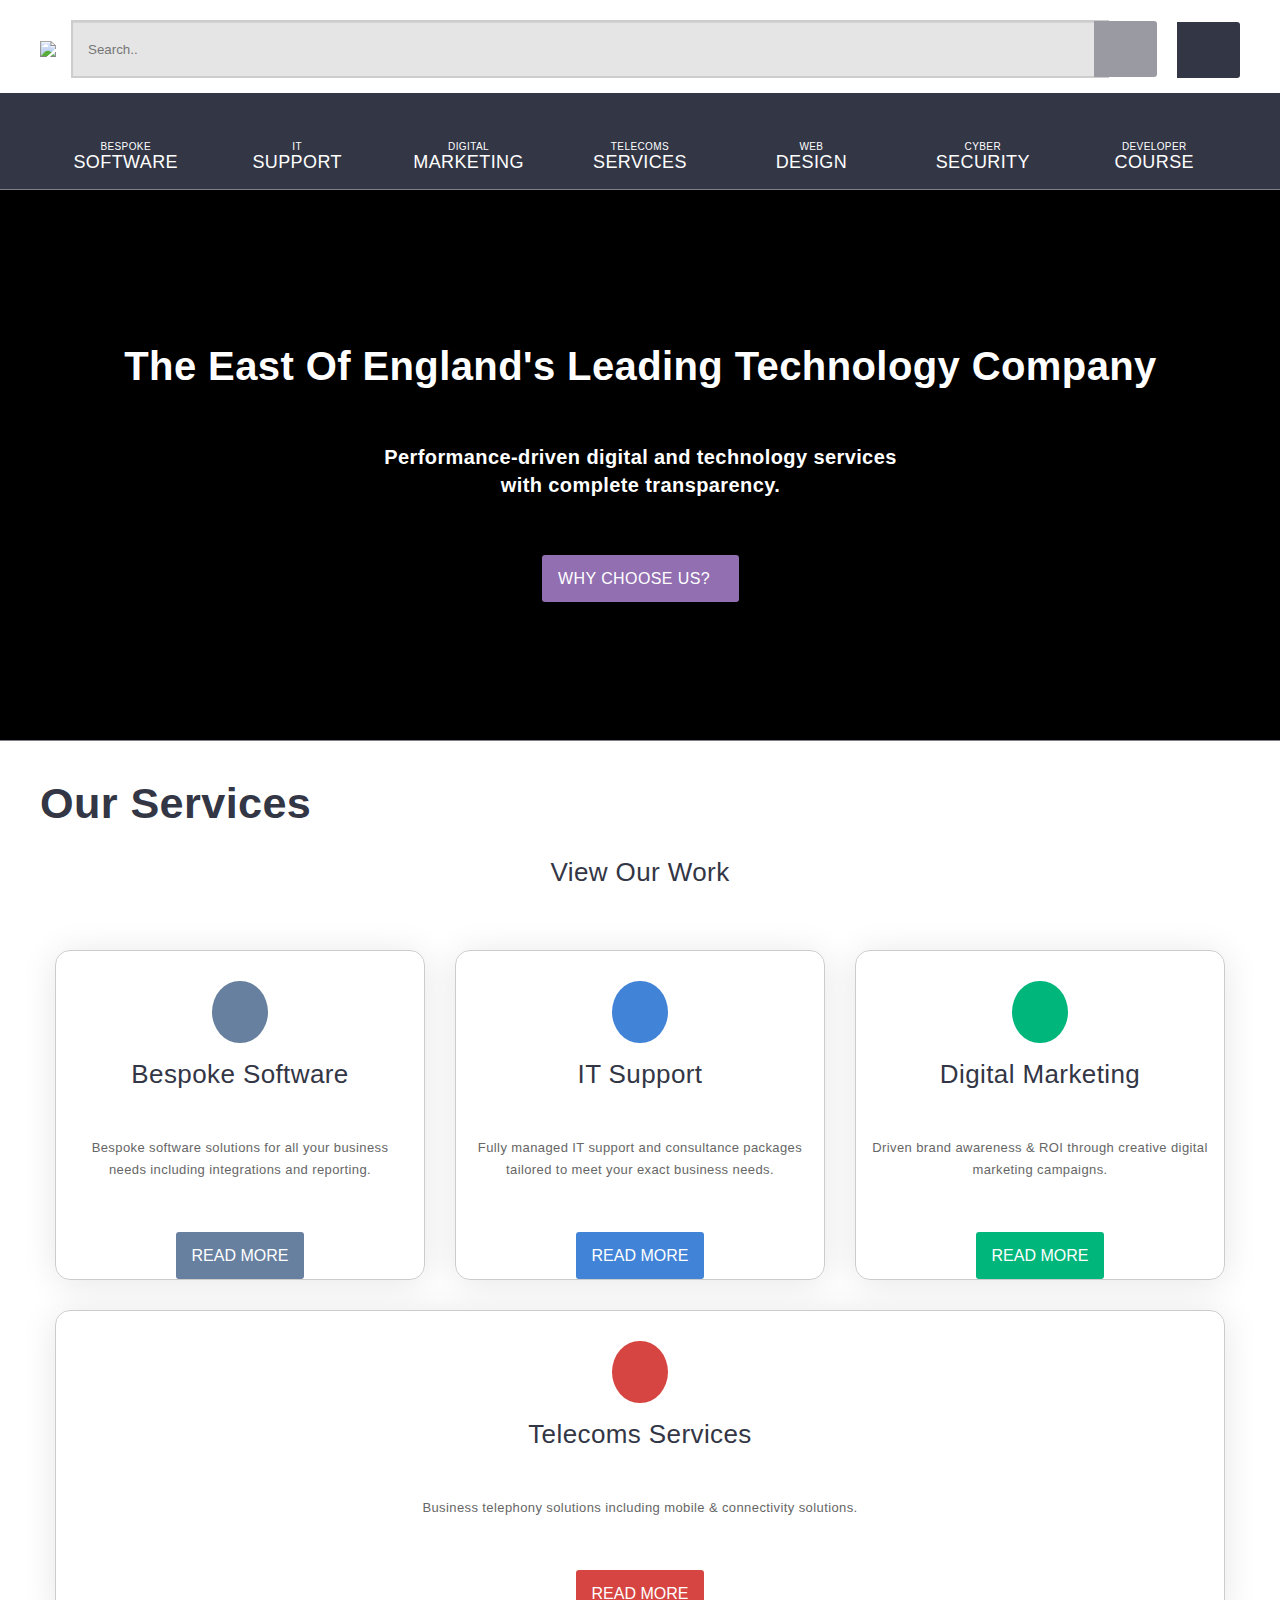
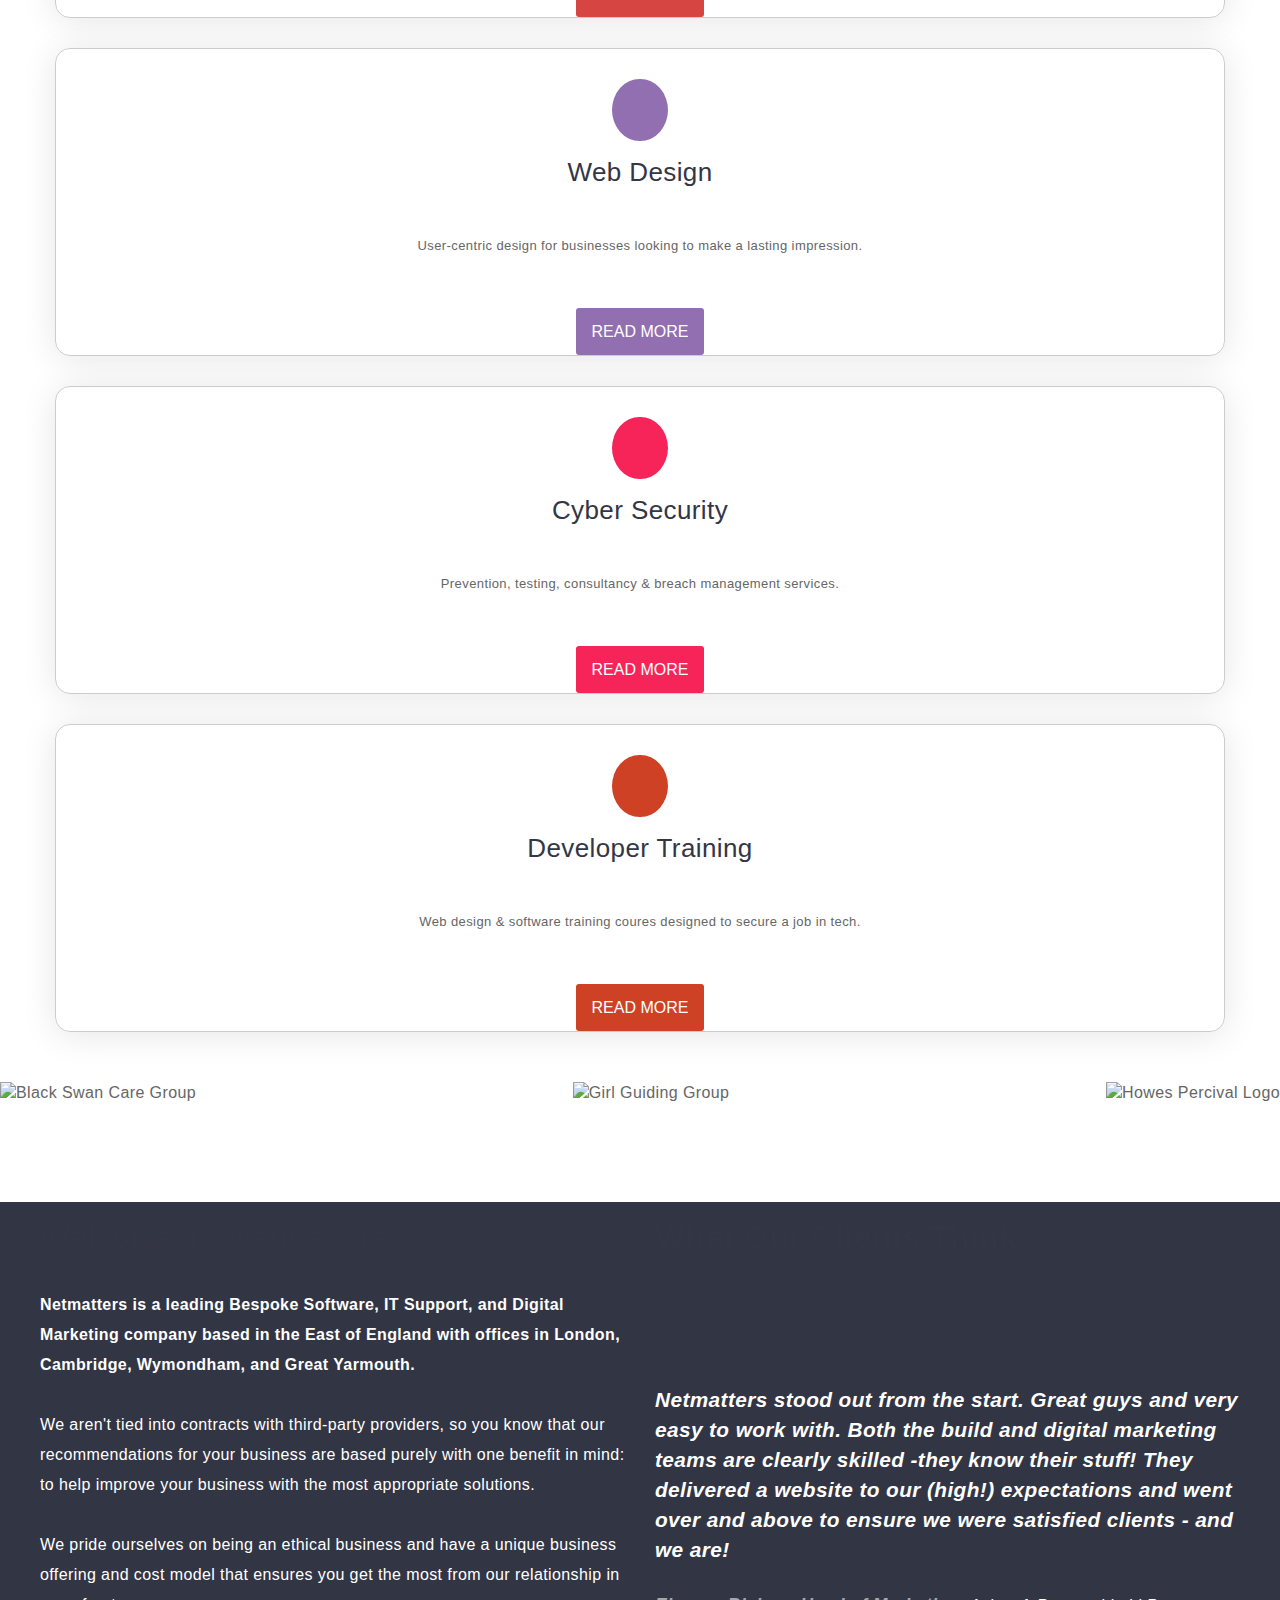
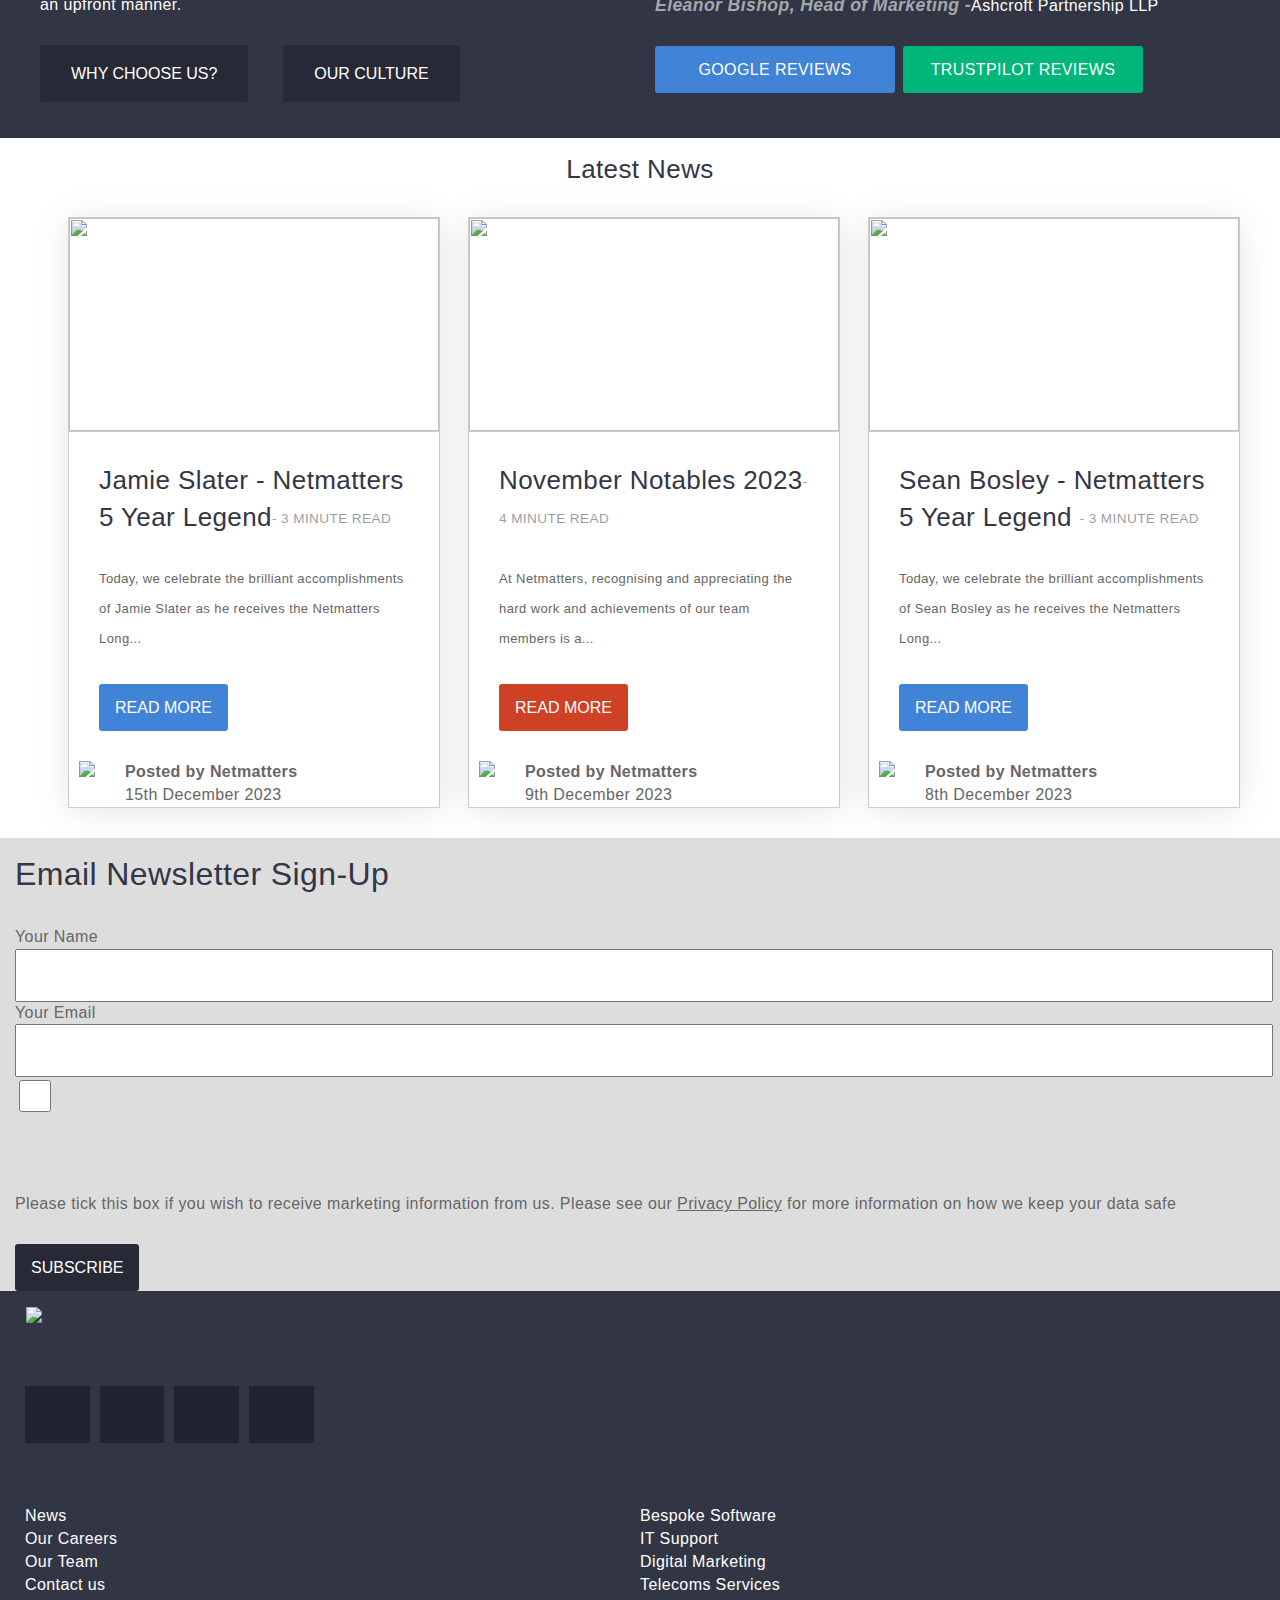
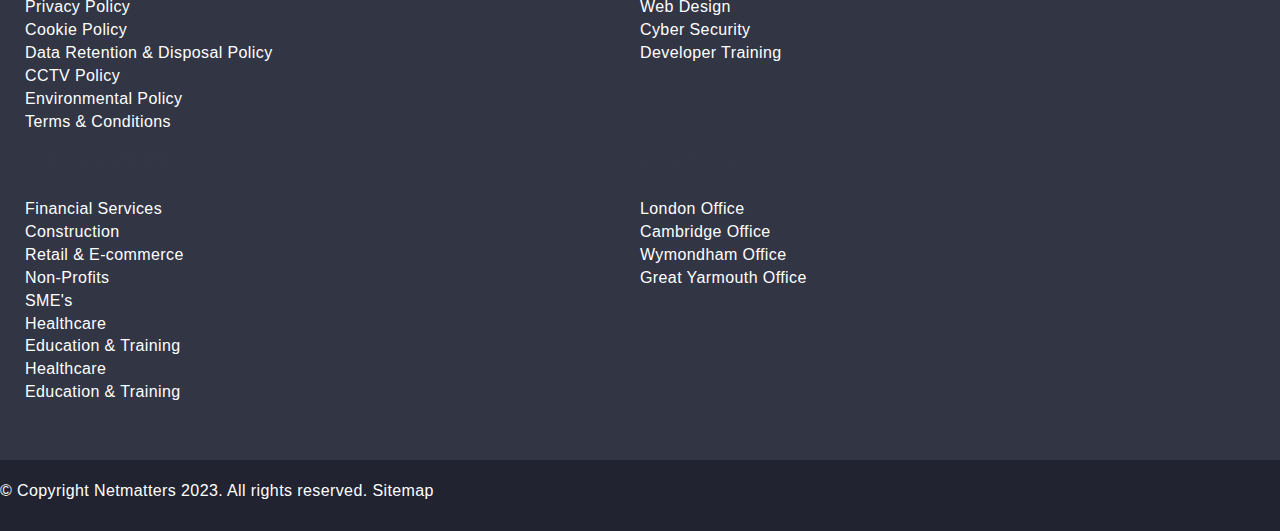
==== commit 64131989: "Added backgrounds to several things." ====
--- a/index.html
+++ b/index.html
@@ -39,8 +39,6 @@
                 <ul class="nav-bar align-center">
                  
                 <div class="bespoke-h nav">
-                    
-                    <a href="#">
                         <span class="icon-laptop-h"></span>
                         <br>
                        <span> 
@@ -51,13 +49,12 @@
                        <span class="triangle"></span>
                        <div class="sub-menu-banner bespoke-software-banner bespoke-color">
                             <div class="mw">
+                                
                                 <ul class="sub-menu sub-container bespoke-ul">
                                     <li class="h2 sub-menu-banner-title">Our Bespoke Software Services</li>
                                     <li class="nav-item nav-sub-menu">
-                                        <a href="#">
                                             <span class="icon-cogs"></span>
                                             <span class="link-text">Bespoke CRM</span>
-                                        </a>
                                     </li>   
                                     <li class="nav-item nav-sub-menu">
                                         <a href="#">
@@ -120,78 +117,345 @@
                                         </a>
                                     </li>  
                                 </ul>
+                                
                             </div>
                        </div>
                     </a>   
              </div>  
+             <!--  -->
                 <div class="it-h nav">
                  <a href="#">
                     <span class="icon-display-h "></span>
                     <br>
                     <span> 
-                     <small>IT</small>
-                     <br>
-                     SUPPORT
+                        <small>IT</small>
+                        <br>
+                        SUPPORT
                     </span>
+                    <span class="triangle"></span>
+                    <div class="sub-menu-banner it-support-banner it-support-color">
+                        <div class="mw">
+                            <div class="align-center">
+                            <ul class="sub-menu sub-container it-support-ul">
+                                <li class="h2 sub-menu-banner-title">Our IT Support Services</li>
+                                <li class="nav-item nav-sub-menu">
+                                        <span class="icon-headphones"></span>
+                                        <span class="link-text">Managed IT Support</span>
+                                </li>
+                                <li class="nav-item nav-sub-menu">
+                                    <a href="#">
+                                        <span class="icon-briefcase"></span>
+                                        <span class="link-text">Business IT Support</span>
+                                    </a>
+                                </li>
+                                <li class="nav-item nav-sub-menu">
+                                    <a href="#">
+                                        <span class="icon-laptop-b"></span>
+                                        <span class="link-text">Office 365 for Business</span>
+                                    </a>
+                                </li>
+                                <li class="nav-item nav-sub-menu">
+                                    <a href="#">
+                                        <span class="icon-scholar-b"></span>
+                                        <span class="link-text">IT Consultancy</span>
+                                    </a>
+                                </li>
+                                <li class="nav-item nav-sub-menu">
+                                    <a href="#">
+                                        <span class="icon-laptop-b"></span>
+                                        <span class="link-text">Office 365 for Business</span>
+                                    </a>
+                                </li>
+                                <li class="nav-item nav-sub-menu">
+                                    <a href="#">
+                                        <span class="icon-cloud"></span>
+                                        <span class="link-text">Cloud Service Provider</span>
+                                    </a>
+                                </li>
+                                <li class="nav-item nav-sub-menu">
+                                    <a href="#">
+                                        <span class="icon-hdd-o"></span>
+                                        <span class="link-text">Data Backup & Disaster Recovery</span>
+                                    </a>
+                                </li>
+                            </ul>
+                            </div>
+                        </div>
+                    </div>
+                    <!--  -->
                  </a>   
                 </div>
                 <div class="digital-h nav">
                  <a href="#">
-                    <span class="icon-bar-graph-h"></span>
+                    <span class="icon-bar-graph-h icon-hover"></span>
                     <br>
                     <span> 
                      <small>DIGITAL</small>
                      <br>
                      MARKETING
                     </span>
+                    <span class="triangle"></span>
+                    <div class="sub-menu-banner digital-banner">
+                        <div class="mw">
+                            <div class="align-center">
+                            <ul class="sub-menu sub-container digital-ul">
+                                <li class="h2 sub-menu-banner-title">Digital Marketing</li>
+                                <li class="nav-item nav-sub-menu">
+                                        <span class="icon-search-b"></span>
+                                        <span class="link-text">Search Engine Optimisation</span>
+                                   
+                                </li>   
+                                <li class="nav-item nav-sub-menu">
+                                    <a href="#">
+                                        <span class="icon-money"></span>
+                                        <span class="link-text">Pay Per Click Advertising (PPC)</span>
+                                    </a>
+                                </li>   
+                                <li class="nav-item nav-sub-menu">
+                                    <a href="#">
+                                        <span class="icon-trending-up"></span>
+                                        <span class="link-text">Conversion Rate Optimisation (CRO)</span>
+                                    </a>
+                                </li>   
+                                <li class="nav-item nav-sub-menu">
+                                    <a href="#">
+                                        <!-- add envelope icon -->
+                                        <span class="icon-search-b"></span>
+                                        <span class="link-text">Email Marketing</span>
+                                    </a>
+                                </li>   
+                                <li class="nav-item nav-sub-menu">
+                                    <a href="#">
+                                        <span class="icon-group1"></span>
+                                        <span class="link-text">Social Media Marketing</span>
+                                    </a>
+                                </li>   
+                                <li class="nav-item nav-sub-menu">
+                                    <a href="#">
+                                        <span class="icon-pencil"></span>
+                                        <span class="link-text">Content Marketing</span>
+                                    </a>
+                                </li> 
+                            </ul>  
+                            </div>   
+                        </div>
+                    </div>
                  </a>
                 </div>
-                <div class="telecoms nav"> 
+                <div class="telecoms-h nav"> 
                  <a href="#">
-                    <span class="icon-phone-h"></span>
+                    <span class="icon-phone-h icon-hover"></span>
                     <br>
                     <span> 
                      <small>TELECOMS</small>
                      <br>
                      SERVICES
                     </span>
+                    <span class="triangle"></span>
+                    <div class="sub-menu-banner telecoms-banner">
+                        <div class="mw">
+                            <ul class="sub-menu sub-container telecoms-ul">
+                                <li class="h2 sub-menu-banner-title">Our Telecoms Services</li>
+                                <li class="nav-item nav-sub-menu">
+
+                                        <span class="icon-ticket"></span>
+                                        <span class="link-text">Business Mobile</span>
+                                    </a>
+                                <li class="nav-item nav-sub-menu">
+                                    <a href="#">
+                                        <span class="icon-phone"></span>
+                                        <span class="link-text">Hosted VoIP Provider</span>
+                                    </a>
+                                <li class="nav-item nav-sub-menu">
+                                    <a href="#">
+                                        <!-- change icon to full phone -->
+                                        <span class="icon-phone-b"></span>
+                                        <span class="link-text">Business VoIP Provider</span>
+                                    </a>
+                                </li>    
+                                <li class="nav-item nav-sub-menu">
+                                    <a href="#">
+                                        <span class="icon-meter"></span>
+                                        <span class="link-text">Business Broadband</span>
+                                    </a> 
+                                </li>         
+                                <li class="nav-item nav-sub-menu">   
+                                    <a href="#">
+                                        <span class="icon-handshake-o1"></span>
+                                        <span class="link-text">Leased Lines Provider</span>
+                                    </a>
+                                </li>
+                                <li class="nav-item nav-sub-menu">
+                                    <a href="#">
+                                        <span class="icon-icon-phone_in_talk-b"></span>
+                                        <span class="link-text">3CX Systems</span>
+                                    </a>
+                                </li>    
+                            </ul>
+                        </div>
+                    </div>
                  </a>
                 </div>
                 <div class="web-h nav">    
                  <a href="#">
-                    <span class="icon-code-h"></span>
+                    <span class="icon-code-h icon-hover"></span>
                     <br>
                     <span> 
                      <small>WEB</small>
                      <br>
                      DESIGN
                     </span>
+                    <span class="triangle"></span>
+                    <div class="sub-menu-banner web-banner web-color">
+                        <div class="mw">
+                            <ul class="sub-menu sub-container web-ul">
+                                <li class="h2 sub-menu-banner-title">Our  Web Design Services</li>
+                                <li class="nav-item nav-sub-menu">
+                                    <a href="#">
+                                        <span class="icon-pencil"></span>
+                                        <span class="link-text">Bespoke Website Design</span>
+                                    </a>
+                                </li>    
+                                <li class="nav-item nav-sub-menu">
+                                    <a href="#">
+                                        <span class="icon-shopping-cart"></span>
+                                        <span class="link-text">eCommerce Website Design</span>
+                                    </a>
+                                </li>    
+                                <li class="nav-item nav-sub-menu">
+                                    <a href="#">
+                                        <span class="icon-display-h"></span>
+                                        <span class="link-text">Pay Monthly Websites</span>
+                                    </a>
+                                </li>    
+                                <li class="nav-item nav-sub-menu">
+                                    <a href="#">
+                                        <span class="icon-bullhorn"></span>
+                                        <span class="link-text">Branding & Design</span>
+                                    </a>
+                                </li>    
+                                <li class="nav-item nav-sub-menu">
+                                    <a href="#">
+                                        <span class="icon-mobile"></span>
+                                        <span class="link-text">Mobile App Development</span>
+                                    </a>
+                                </li>    
+                                <li class="nav-item nav-sub-menu">
+                                    <a href="#">
+                                        <span class="icon-cloud"></span>
+                                        <span class="link-text">Web Hosting</span>
+                                    </a>
+                                </li>    
+                            </ul>
+                        </div>
+                    </div>
                  </a>
                 </div> 
-                <div class="cyber nav">  
+                <div class="cyber-h nav hover">  
                  <a href="#">
-                    <span class="icon-security-h"></span>
+                    <span class="icon-security-h hover-icon"></span>
                     <br>
                     <span> 
                      <small>CYBER</small>
                      <br>
                      SECURITY
                     </span>
+                    <span class="triangle"></span>
+                    <div class="sub-menu-banner cyber-banner cyber-color">
+                        <div class="mw">
+                            <ul class="sub-menu sub-container cyber-ul">
+                                <li class="h2 sub-menu-banner-title">Our Cyber Security Services</li>
+                                <li class="nav-item nav-sub-menu"></li>
+                                <li class="nav-item nav-sub-menu">
+                                    <a href="#">
+                                        <span class="icon-file_copy"></span>
+                                        <span class="link-text">Cyber Security Assessment</span>
+                                    </a>
+                                </li>    
+                                <li class="nav-item nav-sub-menu">
+                                    <a href="#">
+                                        <!-- add icon -->
+                                        <span class="icon-meter"></span>
+                                        <span class="link-text">Cyber Security Management</span>
+                                    </a>
+                                </li>    
+                                <li class="nav-item nav-sub-menu">
+                                    <a href="#">
+                                        <span class="icon-cloud"></span>
+                                        <span class="link-text">Cyber Penetration Testing</span>
+                                    </a>
+                                </li>    
+                                <li class="nav-item nav-sub-menu">
+                                    <a href="#">
+                                        <span class="icon-cloud"></span>
+                                        <span class="link-text">Cyber Essentials Certification</span>
+                                    </a>
+                                </li>    
+                                <li class="nav-item nav-sub-menu">
+                                    <a href="#">
+                                        <span class="icon-cloud"></span>
+                                        <span class="link-text">PCI Compliance</span>
+                                    </a>
+                                </li>    
+                                <li class="nav-item nav-sub-menu">
+                                    <a href="#">
+                                        <span class="icon-cloud"></span>
+                                        <span class="link-text">Hacking Prevention</span>
+                                    </a>
+                                </li>    
+                            </ul>
+                        </div>
+                    </div>
                 </div> 
-                <div class="dev-h nav">  
-                 <a href="#">
-                    <span class="icon-scholar-h"></span>
-                    <br>
-                    <span> 
-                     <small>DEVELOPER</small>
-                     <br>
-                     COURSE
-                    </span>
-                 </a>   
-                </div> 
-                </ul>
-
-                </div>
+                <div class="developer-h nav">  
+                    <a href="#">
+                       <span class="icon-scholar-h"></span>
+                       <br>
+                       <span> 
+                        <small>Developer</small>
+                        <br>
+                        Course
+                       </span>
+                       <span class="triangle"></span>
+                       <div class="sub-menu-banner developer-banner developer-color">
+                           <div class="mw">
+                               <ul class="sub-menu sub-container developer-ul">
+                                   <li class="h2 sub-menu-banner-title">Developer Course</li>
+                                   <li class="nav-item nav-sub-menu"></li>
+                                   <li class="nav-item nav-sub-menu">
+                                       <a href="#">
+                                           <span class="link-text">Our Developer Course Services</span>
+                                       </a>
+                                   </li>    
+                                   <li class="nav-item nav-sub-menu">
+                                       <a href="#">
+                                           <!-- add icon -->
+                                           <span class="icon-laptop-b"></span>
+                                           <span class="link-text">Train For A Career In Tech</span>
+                                       </a>
+                                   </li>    
+                                   <li class="nav-item nav-sub-menu">
+                                       <a href="#">
+                                           <span class="icon-cloud"></span>
+                                           <span class="link-text">Skills Bootcamp</span>
+                                       </a>
+                                   </li>    
+                                   <li class="nav-item nav-sub-menu">
+                                       <a href="#">
+                                           <span class="icon-cloud"></span>
+                                           <span class="link-text">Scion Scheme Frequently Asked Questions</span>
+                                       </a>
+                                   </li>    
+                                   <li class="nav-item nav-sub-menu">
+                                    <a href="#">
+                                        <span class="icon-cloud"></span>
+                                        <span class="link-text">Scion Collaborators</span>
+                                    </a>
+                                </li>   
+                               </ul>
+                           </div>
+                       </div>
+                   </div> 
             </div>
         </div>
     </div>  
--- a/style/css/application.css
+++ b/style/css/application.css
@@ -70,6 +70,48 @@
   margin: 25px 0;
 }
 
+@media (min-width: 992px) {
+  html {
+    font-size: 16px;
+  }
+  body {
+    font-family: Poppins,sans-serif;
+    font-size: 1rem;
+    letter-spacing: .4px;
+    color: #666;
+  }
+  .h1, h1 {
+    font-size: 2.25rem;
+    font-weight: 400;
+    margin: 0 0 28px;
+    color: #333645;
+  }
+  .h2, h2 {
+    font-size: 2rem;
+  }
+  .h2, .h3, .h4, h2, h3, h4 {
+    font-weight: 400;
+    margin: 0 0 15px;
+    color: #333645;
+  }
+  .sub-menu-banner-title {
+    color: #fff;
+  }
+  .h3, .h4, h3, h4 {
+    font-size: 1.25rem;
+  }
+  .h3, h3 {
+    font-size: 1.625rem;
+  }
+  .h4, h4 {
+    font-size: 1rem;
+  }
+  p {
+    line-height: 1.875rem;
+    margin-bottom: 25px;
+  }
+}
+
 .header-high {
   display: flex;
   flex-direction: row;
@@ -85,6 +127,15 @@
 
 .nav-bar {
   display: none;
+}
+
+.nav-item {
+  margin-top: -15px;
+  list-style: none;
+  text-align: left;
+  padding: 0;
+  width: 33%;
+  margin-top: 15px;
 }
 
 .search-low {
@@ -135,10 +186,18 @@
 }
 
 .mw {
-  min-width: 100%;
+  display: block;
+  position: absolute;
+  top: 100%;
+  left: 0;
+  min-width: 100vw;
+  z-index: 1;
+  padding-top: 50px;
+  padding-bottom: 50px;
 }
 
 .sub-menu-banner {
+  width: 100%;
   display: none;
   text-align: left;
   position: absolute;
@@ -193,27 +252,21 @@
   margin-top: 50px;
 }
 
-.bespoke-h:hover {
-  background: #67809F;
-}
-
-.bespoke-h:hover .icon-laptop-h:before {
+.nav:hover [class^="icon-"]::before {
   color: #fff;
 }
 
-.bespoke-h:hover .bespoke-ul {
-  background-color: #526781;
+.nav:hover .sub-menu {
   padding: 30px;
   top: 19px;
   width: 100vw;
-  left: -387px;
-}
-
-.it-h:hover {
-  background: #4183d7;
-}
-
-.it-h:hover .icon-display-h::before {
+}
+
+.nav:hover .icon-hover {
+  color: #fff;
+}
+
+.nav:hover .icon-hover {
   color: #fff;
 }
 
@@ -305,6 +358,7 @@
   }
   .nav:hover .sub-menu-banner {
     display: block;
+    left: 0;
   }
   .nav:hover .triangle {
     display: block;
@@ -312,25 +366,96 @@
     width: 0px;
     height: 0px;
     border-style: solid;
-    border-width: 0 85.5px 35px 85.5px;
+    border-width: 0px 70px 36px 70px;
     border-color: transparent transparent #FF4532 transparent;
     transform: rotate(180deg);
     position: absolute;
     z-index: 2;
-    margin-top: 18px;
+    margin-top: 17px;
   }
   .nav:hover .sub-menu {
-    display: grid;
-    grid-template-columns: repeat(3, 33%);
-    position: absolute;
-    width: 100vw;
-    z-index: 1;
-  }
-  .bespoke-h:hover .triangle {
+    display: flex;
+    flex-wrap: wrap;
+    /* align-items: center; */
+    margin-top: -33px;
+    list-style: none;
+    text-align: left;
+    width: 1200px;
+    margin-right: auto;
+    margin-left: auto;
+    padding: 0;
+    flex-direction: row;
+    justify-content: center;
+    padding: inherit;
+  }
+  .bespoke-ul {
+    background-color: #526781;
+  }
+  .it-support-ul {
+    background-color: #286abd;
+  }
+  .digital-ul {
+    background-color: #25A25A;
+  }
+  .telecoms-ul {
+    background-color: #BC2C28;
+  }
+  .web-ul {
+    background-color: #79539A;
+  }
+  .cyber-ul {
+    background-color: #DE093F;
+  }
+  .developer-ul {
+    background-color: #A3331D;
+  }
+  .bespoke-h:hover:hover {
+    background-color: #67809F;
+  }
+  .bespoke-h:hover:hover .triangle {
     border-color: transparent transparent #67809F transparent;
   }
   .it-h:hover .triangle {
-    border-color: transparent transparent #67809F transparent;
+    border-color: transparent transparent #4183d7 transparent;
+  }
+  .digital-h:hover:hover {
+    background-color: #00b67b;
+  }
+  .digital-h:hover:hover .triangle {
+    border-color: transparent transparent #00b67b transparent;
+  }
+  .digital-h:hover > .icon-bar-graph-h:before {
+    color: #fff;
+  }
+  .telecoms-h:hover:hover {
+    background-color: #D64541;
+  }
+  .telecoms-h:hover:hover .triangle {
+    border-color: transparent transparent #D64541 transparent;
+  }
+  .web-h:hover:hover {
+    background-color: #926FB1;
+  }
+  .web-h:hover:hover .triangle {
+    border-color: transparent transparent #926FB1 transparent;
+  }
+  .cyber-h:hover:hover {
+    background-color: #F62459;
+  }
+  .cyber-h:hover:hover .triangle {
+    border-color: transparent transparent #F62459 transparent;
+  }
+  .developer-h:hover:hover {
+    background-color: #ce4125;
+  }
+  .developer-h:hover:hover .triangle {
+    border-color: transparent transparent #ce4125 transparent;
+  }
+}
+
+@media (min-width: 1260px) {
+  .nav:hover .triangle {
+    border-width: 0 85.5px 35px 85.5px;
   }
 }
 
@@ -968,6 +1093,10 @@
   content: "\e901";
 }
 
+.icon-phone_in_talk-b:before {
+  content: "\e901";
+}
+
 .icon-menu:before {
   content: "\e913";
 }
@@ -1000,6 +1129,10 @@
   content: "\e942";
 }
 
+.icon-phone-b:before {
+  content: "\e942";
+}
+
 .icon-display:before {
   content: "\e956";
 }
@@ -1012,6 +1145,10 @@
   content: "\e986";
 }
 
+.icon-search-b:before {
+  content: "\e986";
+}
+
 .icon-lock:before {
   content: "\e98f";
 }
@@ -1140,7 +1277,15 @@
   content: "\e904";
 }
 
+.icon-laptop-b:before {
+  content: "\e904";
+}
+
 .icon-scholar:before {
+  content: "\e903";
+}
+
+.icon-scholar-b:before {
   content: "\e903";
 }
 
@@ -1219,6 +1364,11 @@
   color: #926FB1;
 }
 
+.icon-code-b:before {
+  content: "\e91e";
+  color: #fff;
+}
+
 .icon-security-h:before {
   content: "\e900";
   color: #F62459;
@@ -1227,6 +1377,10 @@
 .icon-scholar-h:before {
   content: "\e903";
   color: #ce4125;
+}
+
+.nav:hover > [class^="icon-"] {
+  color: #fff;
 }
 
 .icon-hamburger:before {
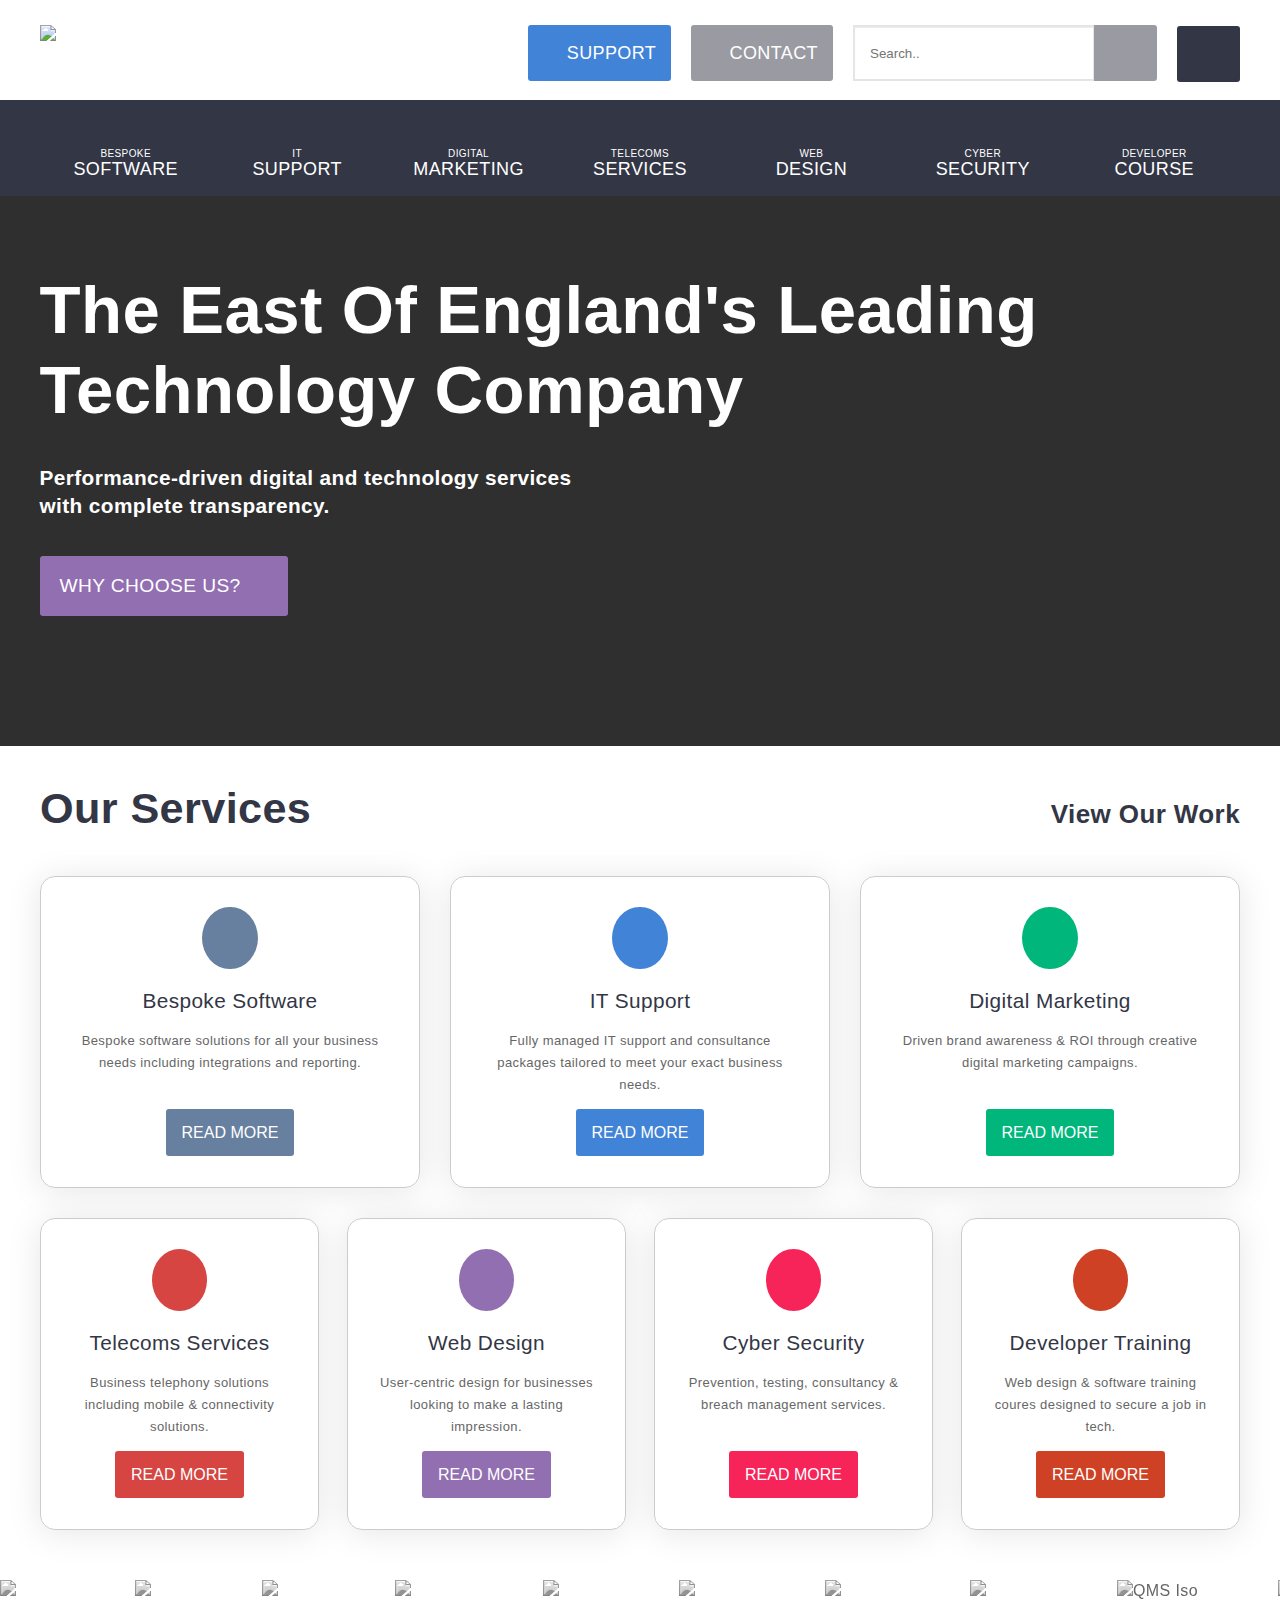
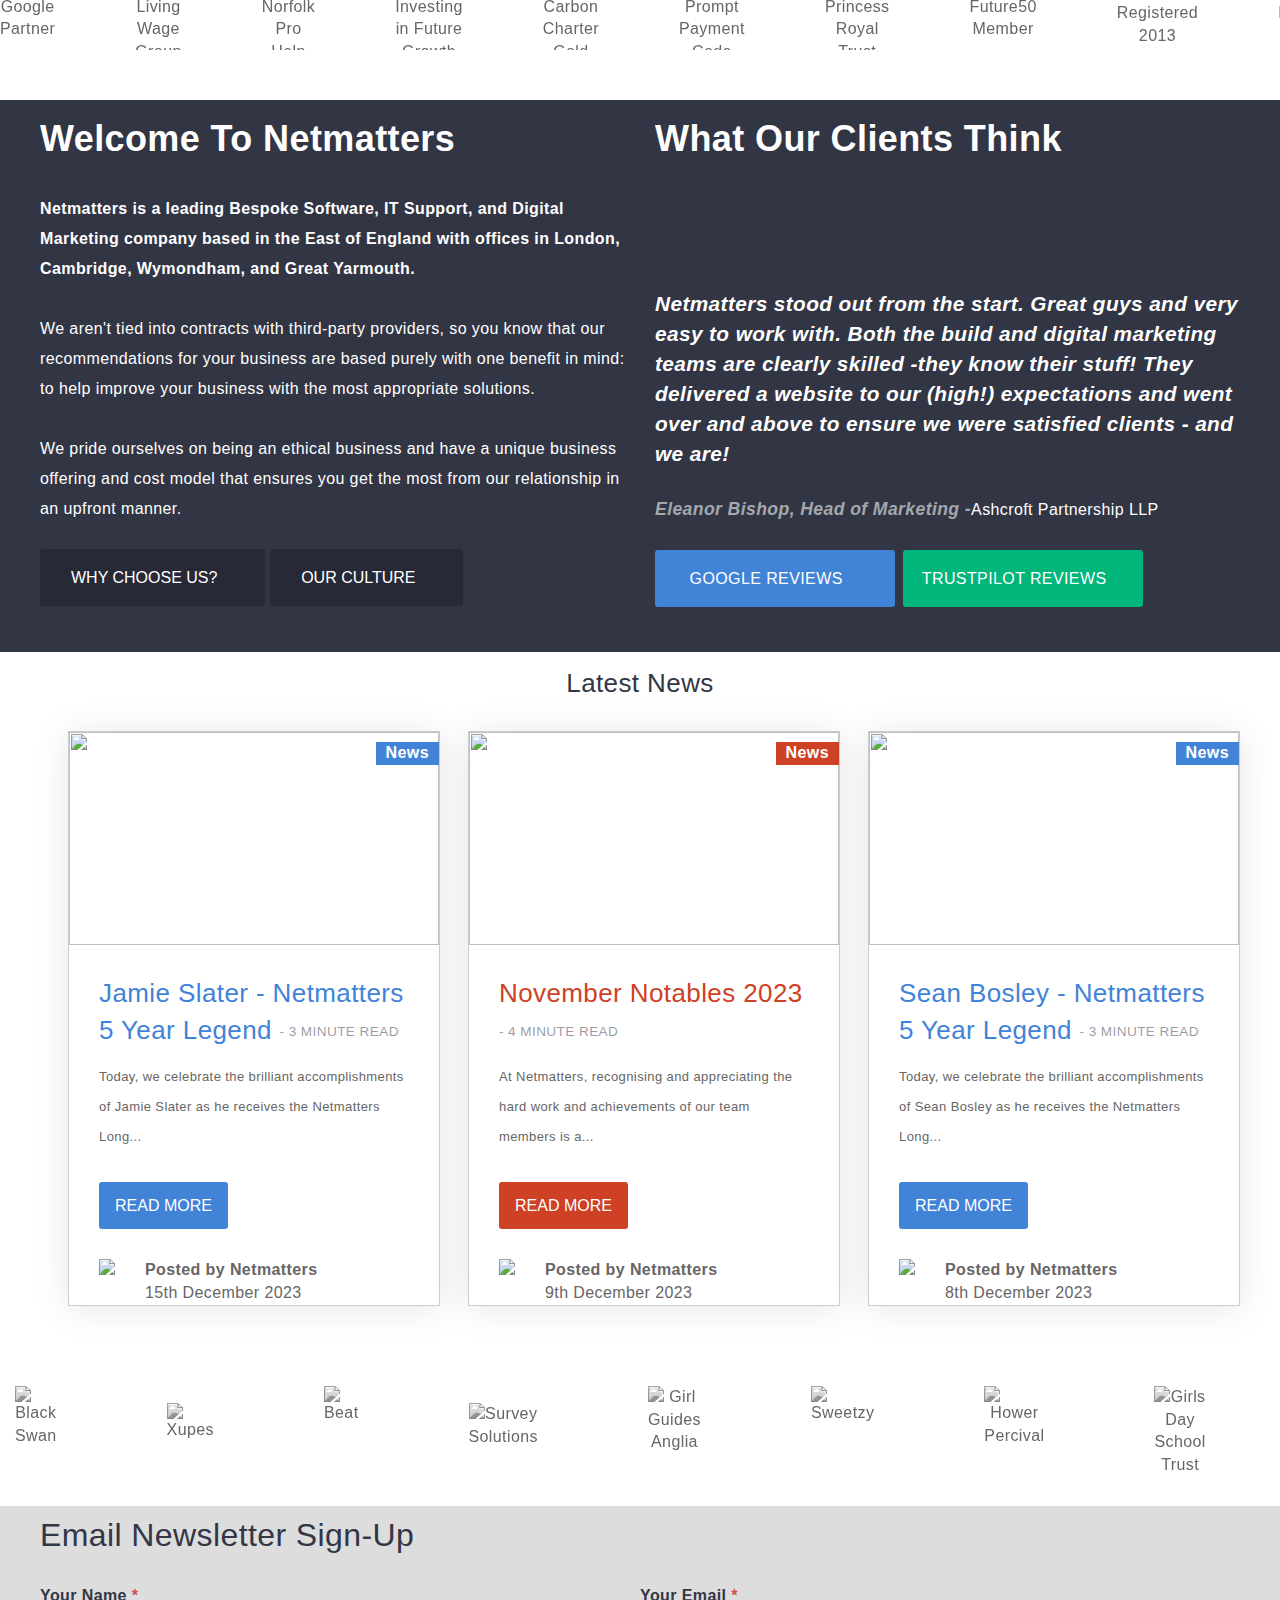
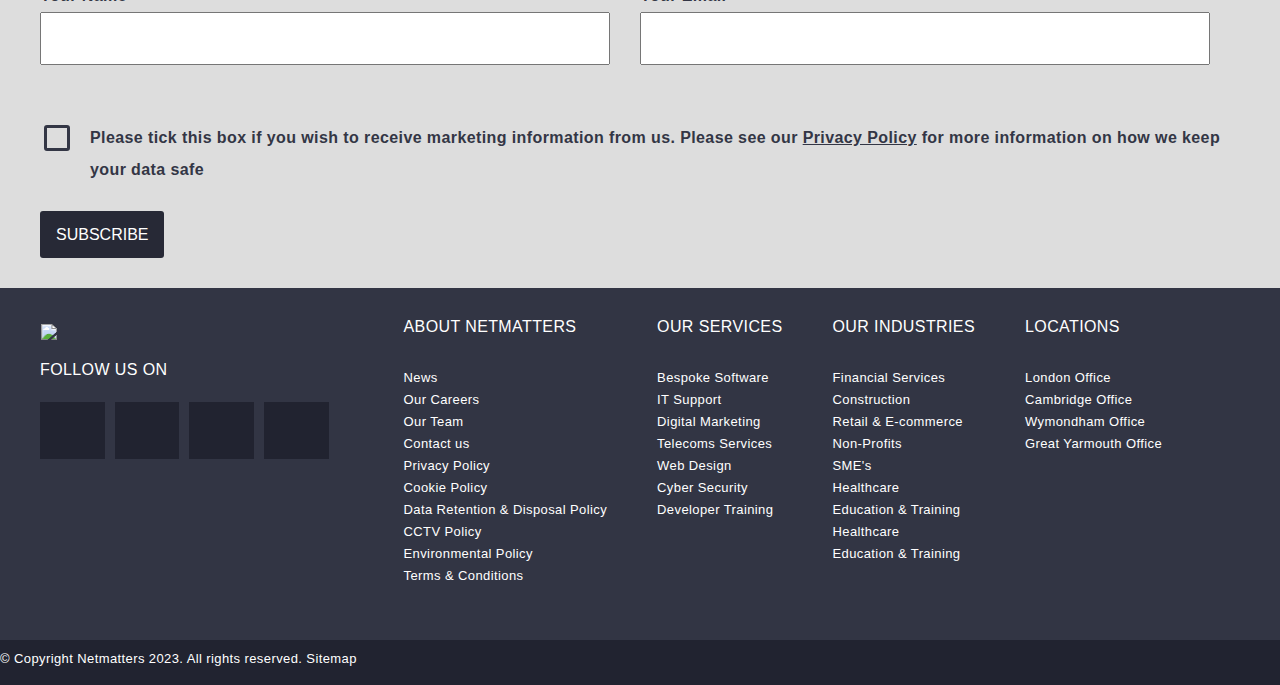
==== commit f7f8ef58: "Fixed padding issues within the hover. Aligned everything correctly. Changed the margins on very low" ====
--- a/index.html
+++ b/index.html
@@ -16,24 +16,29 @@
         <div class="header-high align-center">
             <form class="search-high">
                 <a href="#" ><img src="style/images/logos/nm-logo.webp" class="nm-logo-black"></a>
-                <input type="text" placeholder="Search.." class="search-box">
-                <button type="submit" class="search-submit" ><span class="icon-search icon-magnify"></span></button>
-                <button type="submit" class="hamburger" ><span class="icon-search icon-hamburger"></span></button>
+                <div type="submit" class="support button-h">
+                    <span class=button-header-text>Support</span><span class="icon-mouse "></span></div>
+                <div type="submit" class="contact button-h">
+                    <span class=button-header-text>Contact</span><span class="icon-paperplane "></span></div>
+                <input type="text" placeholder="Search.." class="search-box-1">
+                <button type="submit" class="search-submit" ><span class="icon-search-b"></span></button>
+                <button type="submit" class="hamburger" ><span class="icon-hamburger"></span></button>
             </form>
         </div>
         <!-- search bar-->
         <div class="header-low">
             <div class="header-low-logo">
                 <a href="#" class="nm-logo-black"><img src="style/images/logos/nm-logo.webp" class="nm-logo-black"></a>
-                <button type="submit" class="telephone" ><span class=" icon-phone_in_talk2"></span></button>
-                <button type="submit" class="hamburger" ><span class="icon-search icon-hamburger"></span></button>
-            </div>
+                <button type="submit" class="telephone" ><span class=" icon-phone_in_talk-b"></span></button>
+                <button type="submit" class="hamburger" ><span class="icon-hamburger"></span></button>
+            </div>
+            <div class="please-work">
             <form class="search-low">
-                <input type="text" placeholder="Search.." class="search-box">
-                <button type="submit" class="search-submit" ><span class="icon-search icon-magnify"></span></button>
-        
+                <input type="text" name="search-2" placeholder="Search.." class="search-box-2">
+                <span class="icon-search">
             </form>
-        </div>
+            </div>
+         </div>
         <div class="bottom-header">
             
                 <ul class="nav-bar align-center">
@@ -47,10 +52,9 @@
                         Software
                        </span>
                        <span class="triangle"></span>
-                       <div class="sub-menu-banner bespoke-software-banner bespoke-color">
-                            <div class="mw">
-                                
-                                <ul class="sub-menu sub-container bespoke-ul">
+                       <div class="sub-menu-banner bespoke-software-banner ">
+                            <div class="mw bespoke-color">
+                                <ul class="sub-menu sub-container bespoke-ul bespoke-color">
                                     <li class="h2 sub-menu-banner-title">Our Bespoke Software Services</li>
                                     <li class="nav-item nav-sub-menu">
                                             <span class="icon-cogs"></span>
@@ -76,19 +80,25 @@
                                     </li>
                                     <li class="nav-item nav-sub-menu">
                                         <a href="#">
+                                            <span class="icon-folder-open"></span>
+                                            <span class="link-text">Bespoke Databases</span>
+                                        </a>
+                                    </li>  
+                                    <li class="nav-item nav-sub-menu">
+                                        <a href="#">
                                             <span class="icon-transfer"></span>
                                             <span class="link-text">Sharepoint Development</span>
                                         </a>
                                     </li>  
                                     <li class="nav-item nav-sub-menu">
                                         <a href="#">
-                                            <span class="icon-hdd-o"></span>
+                                            <span class="icon-download3"></span>
                                             <span class="link-text">Operational Systems</span>
                                         </a>
                                     </li>  
                                     <li class="nav-item nav-sub-menu">
                                         <a href="#">
-                                            <span class="icon-group1"></span>
+                                            <span class="icon-group"></span>
                                             <span class="link-text">Business Central Implementation</span>
                                         </a>
                                     </li>  
@@ -124,7 +134,7 @@
              </div>  
              <!--  -->
                 <div class="it-h nav">
-                 <a href="#">
+                 
                     <span class="icon-display-h "></span>
                     <br>
                     <span> 
@@ -133,20 +143,20 @@
                         SUPPORT
                     </span>
                     <span class="triangle"></span>
-                    <div class="sub-menu-banner it-support-banner it-support-color">
-                        <div class="mw">
-                            <div class="align-center">
-                            <ul class="sub-menu sub-container it-support-ul">
+                    <div class="sub-menu-banner it-support-banner ">
+                        <div class="mw it-support-color">
+                        
+                            <ul class="sub-menu sub-container it-support-ul it-support-color">
                                 <li class="h2 sub-menu-banner-title">Our IT Support Services</li>
                                 <li class="nav-item nav-sub-menu">
                                         <span class="icon-headphones"></span>
                                         <span class="link-text">Managed IT Support</span>
                                 </li>
                                 <li class="nav-item nav-sub-menu">
-                                    <a href="#">
+            
                                         <span class="icon-briefcase"></span>
                                         <span class="link-text">Business IT Support</span>
-                                    </a>
+                               
                                 </li>
                                 <li class="nav-item nav-sub-menu">
                                     <a href="#">
@@ -162,12 +172,6 @@
                                 </li>
                                 <li class="nav-item nav-sub-menu">
                                     <a href="#">
-                                        <span class="icon-laptop-b"></span>
-                                        <span class="link-text">Office 365 for Business</span>
-                                    </a>
-                                </li>
-                                <li class="nav-item nav-sub-menu">
-                                    <a href="#">
                                         <span class="icon-cloud"></span>
                                         <span class="link-text">Cloud Service Provider</span>
                                     </a>
@@ -179,14 +183,14 @@
                                     </a>
                                 </li>
                             </ul>
-                            </div>
+                        
                         </div>
                     </div>
                     <!--  -->
-                 </a>   
+                   
                 </div>
                 <div class="digital-h nav">
-                 <a href="#">
+                 
                     <span class="icon-bar-graph-h icon-hover"></span>
                     <br>
                     <span> 
@@ -195,13 +199,13 @@
                      MARKETING
                     </span>
                     <span class="triangle"></span>
-                    <div class="sub-menu-banner digital-banner">
-                        <div class="mw">
+                    <div class="sub-menu-banner digital-banner ">
+                        <div class="mw digital-color">
                             <div class="align-center">
-                            <ul class="sub-menu sub-container digital-ul">
+                            <ul class="sub-menu sub-container digital-ul digital-color">
                                 <li class="h2 sub-menu-banner-title">Digital Marketing</li>
                                 <li class="nav-item nav-sub-menu">
-                                        <span class="icon-search-b"></span>
+                                        <span class="icon-search-h"></span>
                                         <span class="link-text">Search Engine Optimisation</span>
                                    
                                 </li>   
@@ -220,13 +224,13 @@
                                 <li class="nav-item nav-sub-menu">
                                     <a href="#">
                                         <!-- add envelope icon -->
-                                        <span class="icon-search-b"></span>
+                                        <span class="icon-envelope"></span>
                                         <span class="link-text">Email Marketing</span>
                                     </a>
                                 </li>   
                                 <li class="nav-item nav-sub-menu">
                                     <a href="#">
-                                        <span class="icon-group1"></span>
+                                        <span class="icon-group"></span>
                                         <span class="link-text">Social Media Marketing</span>
                                     </a>
                                 </li>   
@@ -240,10 +244,10 @@
                             </div>   
                         </div>
                     </div>
-                 </a>
+                
                 </div>
                 <div class="telecoms-h nav"> 
-                 <a href="#">
+                 
                     <span class="icon-phone-h icon-hover"></span>
                     <br>
                     <span> 
@@ -253,8 +257,8 @@
                     </span>
                     <span class="triangle"></span>
                     <div class="sub-menu-banner telecoms-banner">
-                        <div class="mw">
-                            <ul class="sub-menu sub-container telecoms-ul">
+                        <div class="mw telecoms-color">
+                            <ul class="sub-menu sub-container telecoms-ul telecoms-color">
                                 <li class="h2 sub-menu-banner-title">Our Telecoms Services</li>
                                 <li class="nav-item nav-sub-menu">
 
@@ -269,8 +273,8 @@
                                 <li class="nav-item nav-sub-menu">
                                     <a href="#">
                                         <!-- change icon to full phone -->
-                                        <span class="icon-phone-b"></span>
-                                        <span class="link-text">Business VoIP Provider</span>
+                                        <span class="icon-phone-square"></span>
+                                        <span class="link-text">Business VoIP Systems</span>
                                     </a>
                                 </li>    
                                 <li class="nav-item nav-sub-menu">
@@ -281,23 +285,23 @@
                                 </li>         
                                 <li class="nav-item nav-sub-menu">   
                                     <a href="#">
-                                        <span class="icon-handshake-o1"></span>
+                                        <span class="icon-handshake"></span>
                                         <span class="link-text">Leased Lines Provider</span>
                                     </a>
                                 </li>
                                 <li class="nav-item nav-sub-menu">
                                     <a href="#">
-                                        <span class="icon-icon-phone_in_talk-b"></span>
+                                        <span class="icon-phone_in_talk-b"></span>
                                         <span class="link-text">3CX Systems</span>
                                     </a>
                                 </li>    
                             </ul>
                         </div>
                     </div>
-                 </a>
+               
                 </div>
                 <div class="web-h nav">    
-                 <a href="#">
+                 
                     <span class="icon-code-h icon-hover"></span>
                     <br>
                     <span> 
@@ -306,10 +310,10 @@
                      DESIGN
                     </span>
                     <span class="triangle"></span>
-                    <div class="sub-menu-banner web-banner web-color">
-                        <div class="mw">
-                            <ul class="sub-menu sub-container web-ul">
-                                <li class="h2 sub-menu-banner-title">Our  Web Design Services</li>
+                    <div class="sub-menu-banner web-banner ">
+                        <div class="mw web-color">
+                            <ul class="sub-menu sub-container web-ul web-color">
+                                <li class="h2 sub-menu-banner-title">Our Web Design Services</li>
                                 <li class="nav-item nav-sub-menu">
                                     <a href="#">
                                         <span class="icon-pencil"></span>
@@ -349,10 +353,10 @@
                             </ul>
                         </div>
                     </div>
-                 </a>
+                
                 </div> 
-                <div class="cyber-h nav hover">  
-                 <a href="#">
+                <div class="cyber-h nav">  
+                 
                     <span class="icon-security-h hover-icon"></span>
                     <br>
                     <span> 
@@ -361,11 +365,10 @@
                      SECURITY
                     </span>
                     <span class="triangle"></span>
-                    <div class="sub-menu-banner cyber-banner cyber-color">
-                        <div class="mw">
-                            <ul class="sub-menu sub-container cyber-ul">
+                    <div class="sub-menu-banner cyber-banner ">
+                        <div class="mw cyber-color">
+                            <ul class="sub-menu sub-container cyber-ul cyber-color">
                                 <li class="h2 sub-menu-banner-title">Our Cyber Security Services</li>
-                                <li class="nav-item nav-sub-menu"></li>
                                 <li class="nav-item nav-sub-menu">
                                     <a href="#">
                                         <span class="icon-file_copy"></span>
@@ -381,25 +384,25 @@
                                 </li>    
                                 <li class="nav-item nav-sub-menu">
                                     <a href="#">
-                                        <span class="icon-cloud"></span>
+                                        <span class="icon-flask"></span>
                                         <span class="link-text">Cyber Penetration Testing</span>
                                     </a>
                                 </li>    
                                 <li class="nav-item nav-sub-menu">
                                     <a href="#">
-                                        <span class="icon-cloud"></span>
+                                        <span class="icon-scholar-b"></span>
                                         <span class="link-text">Cyber Essentials Certification</span>
                                     </a>
                                 </li>    
                                 <li class="nav-item nav-sub-menu">
                                     <a href="#">
-                                        <span class="icon-cloud"></span>
+                                        <span class="icon-security-h"></span>
                                         <span class="link-text">PCI Compliance</span>
                                     </a>
                                 </li>    
                                 <li class="nav-item nav-sub-menu">
                                     <a href="#">
-                                        <span class="icon-cloud"></span>
+                                        <span class="icon-lock"></span>
                                         <span class="link-text">Hacking Prevention</span>
                                     </a>
                                 </li>    
@@ -408,7 +411,7 @@
                     </div>
                 </div> 
                 <div class="developer-h nav">  
-                    <a href="#">
+
                        <span class="icon-scholar-h"></span>
                        <br>
                        <span> 
@@ -417,16 +420,10 @@
                         Course
                        </span>
                        <span class="triangle"></span>
-                       <div class="sub-menu-banner developer-banner developer-color">
-                           <div class="mw">
-                               <ul class="sub-menu sub-container developer-ul">
-                                   <li class="h2 sub-menu-banner-title">Developer Course</li>
-                                   <li class="nav-item nav-sub-menu"></li>
-                                   <li class="nav-item nav-sub-menu">
-                                       <a href="#">
-                                           <span class="link-text">Our Developer Course Services</span>
-                                       </a>
-                                   </li>    
+                       <div class="sub-menu-banner developer-banner ">
+                           <div class="mw developer-color">
+                               <ul class="sub-menu sub-container developer-ul developer-color">
+                                   <li class="h2 sub-menu-banner-title">Our Developer Course Services</li>
                                    <li class="nav-item nav-sub-menu">
                                        <a href="#">
                                            <!-- add icon -->
@@ -436,19 +433,19 @@
                                    </li>    
                                    <li class="nav-item nav-sub-menu">
                                        <a href="#">
-                                           <span class="icon-cloud"></span>
+                                           <span class="icon-code-1"></span>
                                            <span class="link-text">Skills Bootcamp</span>
                                        </a>
                                    </li>    
                                    <li class="nav-item nav-sub-menu">
                                        <a href="#">
-                                           <span class="icon-cloud"></span>
+                                           <span class="icon-question-mark"></span>
                                            <span class="link-text">Scion Scheme Frequently Asked Questions</span>
                                        </a>
                                    </li>    
                                    <li class="nav-item nav-sub-menu">
                                     <a href="#">
-                                        <span class="icon-cloud"></span>
+                                        <span class="icon-handshake"></span>
                                         <span class="link-text">Scion Collaborators</span>
                                     </a>
                                 </li>   
@@ -462,103 +459,117 @@
     <!-- carousel -->
     <div class="banner-main">
     <div class="container-banner">
-        <div class="banner">
+        <div class="banner wrapper">
             <h1 class="banner-heading ">
                 The East Of England's Leading Technology Company
             </h1>
             <p class="banner-text">Performance-driven digital and technology services
             <br>
             with complete transparency.</p>
-            <span class=" button-purple btn">Why choose us? <span class="icon-arrow-right2" id="whyy"></span> </span>
+            <span class="btn-banner">Why choose us? <span class="icon-arrow-right2" id="whyy"></span> </span>
     
         </div>
     </div>
 </div> 
         <!-- our services area -->
         <div class = "our-services align-center">
+            <div class="our-header wrapper">
             <h2>Our Services</h2>
-            <h3 class="show-m"><a href="#" >View Our Work</a></h3>
+            <div class="show-m"><a href="#" >View Our Work</a></div>
+            </div>
             <!-- choices start here -->
             <div class="block">
             <div class="lg-device ">
             <a href='#'>
-                <div class= "bespoke-software bespoke-color container">
+                <div class= "bespoke-software float-container">
                     <span class=" icon-laptop icon-ours" ></span>
                     <h3 class="services-h3">Bespoke Software</h3>
                     <p class="our-services-p">Bespoke software solutions for all your business needs including integrations and reporting.</p>
-                    <br>
+            
                     <button class="button-hoki btn btn-art" id="btn-hoki">Read More</button>
                   </div>
                 </a>
 
             <a href='#'>
-                <div class="it-support container">
+                <div class="it-support float-container">
                     <span class="icon-display icon-ours"></span>
                     <h3 class="services-h3">IT Support</h3>
                     <p class="our-services-p">Fully managed IT support and consultance packages tailored to meet your exact business needs.</p>
-                    <br>
+                    
                     <button class="button-blue btn btn-art" id="btn-blue">Read More</button>
                 </div>
             </a>
             <a href='#'>
-                <div class="dig-marketing container">
+                <div class="dig-marketing float-container">
                     <span class="icon-bar-graph icon-ours"></span>
                     <h3 class="services-h3">Digital Marketing</h3>
                     <p class="our-services-p">Driven brand awareness & ROI through creative digital marketing campaigns.</p>
-                    <br>
+                    
                     <button class="button-green btn btn-art" id="btn-green">Read More</button>
                 </div>
             </a>  
             </div>
          <div class="m-device xl-device">    
             <a href='#'>
-                <div class="tele-services container">
+                <div class="tele-services float-container">
+                    <div class="work">
                     <span class="icon-phone_in_talk icon-ours"></span>
                     <h3 class="services-h3"> Telecoms Services</h3>
                     <p class="our-services-p">Business telephony solutions including mobile & connectivity solutions.</p>
-                    <br>
+                    
                     <button class="button-valencia btn btn-art" id="btn-valencia">Read More</button>
                 </div>
+                </div>
             </a>
 
             <a href='#'>
-                <div class="web-design container">
+                <div class="web-design float-container">
                     <span class="icon-code icon-ours"></span>
                     
                     <h3 class="services-h3">Web Design</h3>
                     <p class="our-services-p">User-centric design for businesses looking to make a lasting impression.</p>
-                    <br>
+                    
                     <button class="button-purple btn btn-art" id="btn-purple">Read More</button>
                 </div>
             </a>
 
             <a href='#'>
-                <div class="cyber-security container">
+                <div class="cyber-security float-container">
                     <span class="icon-security icon-ours"></span>
                     <h3 class="services-h3">Cyber Security</h3>
                     <p class="our-services-p">Prevention, testing, consultancy & breach management services.</p>
-                    <br>
+                    
                     <button class="button-radicalred btn btn-art">Read More</button>
                 </div>
             </a>
         <a href='#'>
-            <div class="developer-training container">
+            <div class="developer-training float-container">
                 <span class="icon-scholar icon-ours"></span>
                 <h3 class="services-h3">Developer Training</h3>
                 <p class="our-services-p">Web design & software training coures designed to secure a job in tech.</p>
-                <br>
+                
                 <button class="button-red btn btn-art">Read More</button>
             </div>
         </a>    
         </div>
     </div>
     </div>
-        <!-- Lower banner -->
+        <!-- Lower banner - consists of awards -->
         <h3 class="hidden-m"><a href="#" >View Our Work <span class="icon-arrow-right2"></span></a></h3>
         <div class="affiliation-banner">
-            <img class="colour-logo mono-logo" src="style/images/logos/black_swan_logo.webp" alt="Black Swan Care Group">
-            <img class="colour-logo mono-logo" src="style/images/logos/girls_day_school_trust_logob.webp" alt="Girl Guiding Group">
-            <img class="colour-logo mono-logo" src="style/images/logos/howespercivallogo.webp" alt="Howes Percival Logo">
+            <img class="colour-logo mono-logo" src="style/images/logos/google-partner.jpg" alt="Google Partner">
+            <img class="colour-logo mono-logo" src="style/images/logos/living_wage.png" alt="Living Wage Group">
+            <img class="colour-logo mono-logo" src="style/images/logos/norfolk_prohelp.png" alt="Norfolk Pro Help">
+            <img class="colour-logo mono-logo" src="style/images/logos/investing-in-future-growth.jpg" alt="Investing in Future Growth Winner">
+            <img class="colour-logo mono-logo" src="style/images/logos/norfolk-carbon-charter.jpg" alt="Carbon Charter Gold 2021">
+            <img class="colour-logo mono-logo" src="style/images/logos/PPC_logo.jpg" alt="Prompt Payment Code">
+            <img class="colour-logo mono-logo" src="style/images/logos/princess-royal-training.jpg" alt="Princess Royal Trust Training Award 2020">
+            <img class="colour-logo mono-logo" src="style/images/logos/future-50.jpg" alt="Future50 Member">
+            <img class="colour-logo mono-logo" src="style/images/logos/iso_27001.jpg" alt="QMS Iso Registered 2013">
+            <img class="colour-logo mono-logo" src="style/images/logos/qms.jpg" alt="QMS Iso Registered 2015">
+            <img class="colour-logo mono-logo" src="style/images/logos/investing-in-future-growth.jpg" alt="Investing in Future Growth">
+            
+           
         </div>
     <!--The review area-->
     <div class="welcome container-mw">
@@ -573,8 +584,8 @@
                     <br>
                     <br>
                     We pride ourselves on being an ethical business and have a unique business offering and cost model that ensures you get the most from our relationship in an upfront manner.</p>
-                <button class="btn button-black"> WHY CHOOSE US?</button>
-                <button class="btn button-black"> OUR CULTURE</button>
+                <button class="btn button-black"> WHY CHOOSE US? <span class=icon-arrow-right2></span></button>
+                <button class="btn button-black"> OUR CULTURE <span class=icon-arrow-right2></span></button>
             </div>
             <div class="welcome-2">
                 <h2><strong>What Our Clients Think</strong></h2>
@@ -589,8 +600,8 @@
                 <p class="quote"><strong><em>Netmatters stood out from the start. Great guys and very easy to work with. Both the build and digital marketing teams are clearly skilled -they know their stuff! They delivered a website to our (high!) expectations and went over and above to ensure we were satisfied clients - and we are!</em></strong></p>
                 <p><cite>Eleanor Bishop, Head of Marketing -</cite>Ashcroft Partnership LLP</p>
                 <div class="google-trust">
-                    <a href="#" class="btn button-blue" id="google-blue"> Google Reviews</a>
-                    <a href="#" class="btn button-green "id='trust-green'> Trustpilot Reviews</a>
+                    <a href="#" class="btn button-blue" id="google-blue"> Google Reviews <span class=icon-arrow-right2></span></a>
+                    <a href="#" class="btn button-green "id='trust-green'> Trustpilot Reviews <span class=icon-arrow-right2></span></a>
                 </div>
             </div>
         </div>
@@ -604,82 +615,198 @@
             <!--add images of logos here-->
          <div class="latest-news align-center">
                 <!-- Jamie Slater -->
-            <div class="article-container container container-col-1">  
-                                <img class="employees" src="style/images/people/jamie-slater-DJvi.webp">
+             
+            <div class="article-container float-container container-col-1">  
+                <a href="#">
+                            <div class="image-container">
+                                News
+                            </div>
+                               <img class="employees" src="style/images/people/jamie-slater-DJvi.webp">
                                     <div class="article-details">
-                                        <h3 class="article-h3">Jamie Slater - Netmatters 5 year legend<span class="read-time">- 3 minute read</span></h3>
+                                        <h3 class="article-h3">Jamie Slater - Netmatters 5 year legend <span class="read-time">- 3 minute read</span></h3>
                                         <p>Today, we celebrate the brilliant accomplishments of Jamie Slater as he receives the Netmatters Long...</p>
                                         <button class="button-blue btn" id="button-g">Read More</button>
-                                        </div>   
+                                    </div>   
 
                                         
-                                        <img src="style/images/logos/netmatters-ltd-VXAv.webp" class="min-logo">
-                                        <div class="flex">
-                                            <strong class="text-primary">Posted by Netmatters </strong><br> 15th December 2023 </div>
-            </div>
-        
+                                    <img src="style/images/logos/netmatters-ltd-VXAv.webp" class="min-logo">
+                                    <div class="flex">
+                                    <strong class="text-primary">Posted by Netmatters </strong><br> 15th December 2023 </div>
+                </a>                              
+            </div>                                  
         <!-- Samantha Lupton -->
-        <div class="article-container container container-col-2" >
-                <img class="employees" src="style/images/people/samantha.webp">
-                <div class="article-details">
-                    <h3 class="article-h3">November Notables 2023<span class="read-time">- 4 minute read</span></h3>
-                    <p>At Netmatters, recognising and appreciating the hard work and achievements of our team members is a...</p>
-                    <button class="button-red btn">Read More</button>
-                </div>
-
-                <img src="style/images/logos/netmatters-ltd-VXAv.webp" class="min-logo">
-                <div class="flex">
-                        <strong >Posted by Netmatters </strong><br> 9th December 2023 </div>
-            
+        <div class="article-container float-container container-col-2" >
+            <a href="#">
+                <div class="image-container">
+                   News
+                </div>
+                    <img class="employees" src="style/images/people/samantha.webp">
+                    <div class="article-details">
+                        <h3 class="article-h3 article-middle-h3">November Notables 2023 <span class="read-time">- 4 minute read</span></h3>
+                        <p>At Netmatters, recognising and appreciating the hard work and achievements of our team members is a...</p>
+                        <button class="button-red btn">Read More</button>
+                    </div>
+
+                    <img src="style/images/logos/netmatters-ltd-VXAv.webp" class="min-logo">
+                    <div class="flex">
+                            <strong >Posted by Netmatters </strong><br> 9th December 2023 </div>
+                </a>
         </div>
 
             <!-- Sean Bosley -->
-            <div class="article-container container container-col-3">      
+           
+                <div class="article-container float-container container-col-3">
+                    <a href="#">
+                    <div class="image-container">
+                        News
+                    </div>
+
                     <img class="employees" src="style/images/people/sean-bosley-DG1n.webp">
 
                     <div class="article-details">
                         <h3 class="article-h3">Sean Bosley - Netmatters 5 year legend <span class="read-time">- 3 minute read</span></h3>
-                       
                         <p>Today, we celebrate the brilliant accomplishments of Sean Bosley as he receives the Netmatters Long...</p>
                         <button class="button-blue btn">Read More</button>
-                        </div>
+                    </div>
+
                     <img src="style/images/logos/netmatters-ltd-VXAv.webp" class="min-logo">
                     <div class="flex">
-                        <strong>Posted by Netmatters </strong><br> 8th December 2023 </div>
+                        <strong>Posted by Netmatters </strong><br> 8th December 2023
+                    </div>
+                </a>
+                </div>
+            
+               
+          <h3 class="hidden view-all"><a href="#">View All<span class="icon-arrow-right2"></span></a></h3>
+        </div>
+        
+        <!-- affiliation banner  -->
+          <div class="affiliation-banner sponsors-banner">
+            <div class="up">
+                <img class="swan-logo mono-logo" src="style/images/logos/black_swan_logo.webp" alt="Black Swan ">
+                <div class="triangle-space"><span class="triangle-up"></span></div>
+                <div class="box"> <h3>Swan Care Group</h3>
+                    <p>Black Swan Care Group own and manage 21 high-quality care and residential homes with a focus on putting the needs of their residents first.</p>
+                    <a href="#" class="btn button-blue"> Find Out More</a> 
+                </div>
+             </div>
+        
+            <div class="up">
+                  
+                    <img class="xupes-logo mono-logo" src="style/images/logos/xupes_logo.png" alt="Xupes ">
+                    <div class="triangle-space"><span class="triangle-up"></span></div>
+                    <div class="box"> <h3>Xupes</h3>
+                    </div>
+     
+            </div>
+            <div class="up">
+                        <img class="beat-logo mono-logo" src="style/images/logos/beat_logo.png" alt="Beat ">
+                        <div class="triangle-space"><span class="triangle-up"></span></div>
+                        <div class="box"> 
+                            <h3>BEAT</h3>
+                            <p>The UK's eating disorder charity founded in 1989.</p>
                         </div>
-          <h3 class="hidden view-all"><a href="#">View All<span class="icon-arrow-right2"></span></a></h3>
-        </div>
-        
-
+                       
+             </div>
+            
+            <div class="up">
+                <img class="survey-logo mono-logo" src="style/images/logos/survey_solutions_logo.png" alt="Survey Solutions">
+                <div class="triangle-space"><span class="triangle-up"></span></div>
+                <div class="box"> 
+                    <h3>Survey Solutions</h3>
+               </div>
+            </div>
+            <div class="up">
+                <img class="girlguides-logo mono-logo" src="style/images/logos/girl_guides_anglia_logo.png" alt="Girl Guides Anglia ">
+                <div class="triangle-space"><span class="triangle-up"></span></div>
+                <div class="box"> <h3>Gild Guiding Anglia</h3>
+                    <p>Black Swan Care Group own and manage 21 high-quality care and residential homes with a focus on putting the needs of their residents first.</p>
+                    <a href="#" class="btn button-blue"> Find Out More</a> 
+                </div>
+            </div>
+            <div class="up">
+                <img class="sweetzy-logo mono-logo" src="style/images/logos/sweetzy_logo.png" alt="Sweetzy">
+                <div class="triangle-space"><span class="triangle-up"></span></div>
+                <div class="box"> <h3>Sweetzy</h3>
+                    <p>Sweetzy are an online sweets retailer, based in Wymondham.</p>
+                    <a href="#" class="btn button-blue"> Find Out More</a> 
+                </div>
+            </div>
+            <div class="up">
+                <img class="howes-logo mono-logo" src="style/images/logos/howespercivallogo.webp" alt="Hower Percival">
+                <div class="triangle-space"><span class="triangle-up"></span></div>
+                <div class="box"> 
+                    <h3>Howes Pervival</h3>
+               </div>
+            </div>
+            <div class="up">
+                <img class="colour-logo mono-logo" src="style/images/logos/girls_day_school_trust_logob.webp" alt="Girls Day School Trust">
+                <div class="triangle-space"><span class="triangle-up"></span></div>
+                <div class="box"> <h3>GDST</h3>
+                    <p>The <a href="#">Girl's Day School Trust (GDST)</a>is the UK's leading family of 25 independent girls' schools. </p>
+                    <a href="#" class="btn button-blue"> Find Out More</a> 
+                </div>
+            </div>
+            <div class="up">
+                <img class="colour-logo mono-logo" src="style/images/logos/ashcroftlogo_landscape_goldblack_DP60P-small.png" alt="Ashcroft">
+                <div class="triangle-space"><span class="triangle-up"></span></div>
+            </div>
+            <div class="up">
+                <img class="colour-logo mono-logo" src="style/images/logos/onetravellerlogo_white_figuire.png" alt="One Traveller">
+                <div class="triangle-space"><span class="triangle-up"></span></div>
+            </div>
+            <div class="up">
+                <img class="colour-logo mono-logo" src="style/images/logos/searles_logo.jpg" alt="Searless">
+                <div class="triangle-space"><span class="triangle-up"></span></div>
+            </div>
+            <div class="up">
+                <img class="colour-logo mono-logo" src="style/images/logos/busseys_logo.png" alt="Busseys">
+                <div class="triangle-space"><span class="triangle-up"></span></div>
+            </div>
+            <div class="up">
+                <img class="colour-logo mono-logo" src="style/images/logos/crane_logo.png" alt="Crane">
+                <div class="triangle-space"><span class="triangle-up"></span></div>
+            </div>
+        </div>
     <!-- News letter Sign up area-->
-    <div class="email-container">
-    <form class="email-news container-mw">
+    <div class="email-container container-mw">
+    <form class="email-news align-center">
         <h2 id="newsletter">Email Newsletter Sign-Up</h2>
         <div class="news-input">
-        <label>Your Name</label>
-        <br>
-        <input type="text" id="your-name" name="name" class="email"> </input>
-        <br>
-        <label>Your Email</label>
-        <br>
-        <input type="text" id="your-email" name="email" class="email"> </input>
+            <div class="email-input-container">
+                <label>Your Name</label>
+                <br>
+                <input type="text" id="your-name" name="name" class="email"> </input>
+                <br>
+            </div>
+            <div class="email-input-container">
+                <label>Your Email</label>
+                <br>
+                <input type="text" id="your-email" name="email" class="email"> </input>
+            </div>
     </div>
     <br>
         <div class="privacy-policy">
-            <div class="checkbox-surround"><input class="pretty-checkbox btn" type="checkbox" name="marketing-agree" value="1";></div>
-            <p>Please tick this box if you wish to receive marketing information from us. Please see our <a href='#'class="a-ul">Privacy Policy</a> for more information on how we keep your data safe</p>
-            <button type="submit" id="submit" class="btn button-black subscribe" >SUBSCRIBE</button>
-        </div>
+            <!-- <input class="pretty-checkbox" type="checkbox" checked="checked" ;><span class="icon-checkmark"></span> -->
+            <div class="checkbox-container"></div>
+                <input type="checkbox" id="check">
+                <label for="check" id="label-checkmark">Please tick this box if you wish to receive marketing information from us. Please see our <a href='#'>Privacy Policy</a> for more information on how we keep your data safe</label>
+
+
+      
+        </div>
+        <button type="submit" id="submit" class="btn button-black subscribe" >SUBSCRIBE</button>
     </form>
 </div>
     <!-- bottom footer -->
   
     </div>
 
-    <footer class="about-footer container-mw">
+    <footer class="about-footer container-mw ">
+        <div class="align-center footer-container">
         <div class="about about-netmatters">
         <img src="style/images/logos/nm-logo-white-med.webp" class="nm-logo-med">    
-        <h3 class="footer-h3">FOLLOW US ON</h3>
+        <h4 class="footer-h4">FOLLOW US ON</h4>
         <div class="footer-icons">
         <a href='#'><span class="icon icon-facebook"></span></a>
         <a href='#'><span class="icon icon-linkedin2"></span></a>
@@ -689,6 +816,7 @@
         </div>
 
      <div class="links">
+        <div class="about our-stuff">
         <ul class="footer-li" >
             <h4 class="footer-h4">ABOUT NETMATTERS</h4>
             <li>
@@ -719,7 +847,7 @@
                 <a href '#' class="ftr-li">Terms & Conditions</a>
             </li>
         </ul>
-
+     </div>
         <div class="about our-srvc">
             <h4 class="footer-h4"> OUR SERVICES </h4>
             <ul class="footer-li">
@@ -789,6 +917,7 @@
                 </li>
 
         </div>
+    </div>
         </ul>
     </div>
     </footer>
--- a/style/css/application.css
+++ b/style/css/application.css
@@ -74,12 +74,6 @@
   html {
     font-size: 16px;
   }
-  body {
-    font-family: Poppins,sans-serif;
-    font-size: 1rem;
-    letter-spacing: .4px;
-    color: #666;
-  }
   .h1, h1 {
     font-size: 2.25rem;
     font-weight: 400;
@@ -116,7 +110,6 @@
   display: flex;
   flex-direction: row;
   flex-wrap: wrap;
-  align-content: stretch;
   justify-content: space-between;
   align-items: center;
 }
@@ -145,31 +138,59 @@
   border: 1px #ccc;
 }
 
-.search-box {
-  height: 44px;
+.please-work {
+  border: 2px solid #CECECE;
+  background-color: #E5E5E5;
+  height: 41px;
+  border-radius: 3px;
+}
+
+.search-box-2 {
+  width: 100%;
+  border: none;
+  background: transparent;
+  height: 47px;
+  padding-left: 15px;
+}
+
+.search-box-2:focus-visible {
+  border: none;
+  outline: none;
+}
+
+.hamburger {
+  position: relative;
+  top: 1px;
+  display: inline-block;
+  font-size: 21px;
+  width: 63px;
+  height: 56px;
+  background-color: #333645;
+  border: none;
+  border-radius: 3px;
+  margin-left: 20px;
+}
+
+.search-box-1 {
+  height: 42px;
+  max-width: 142px;
   padding: 5px 15px 5px;
-  border: 1px 0 1px 1px #999AA2;
-  background-color: #E5E5E5;
+  border: 1px #999AA2;
+  margin-left: 70px;
   flex-grow: 1;
   box-shadow: inset 0 1px 1px rgba(0, 0, 0, 0.075);
   border: 2px solid rgba(0, 0, 0, 0.1);
 }
 
-.search-box:focus {
+.search-box-1:focus, .email:focus {
   border-color: #5bc0de;
   outline: 0;
   box-shadow: inset 0 1px 1px rgba(0, 0, 0, 0.075), 0 0 8px rgba(91, 192, 222, 0.6);
 }
 
 .search-submit {
-  position: relative;
-  top: 1px;
-  display: inline-block;
   font-size: 23px;
-  width: 63px;
   height: 56px;
-  padding: 7px 20px 3px;
-  background-color: #999aa2;
   border: none;
   border-radius: 0 3px 3px 0;
 }
@@ -207,51 +228,6 @@
   display: none;
 }
 
-.banner-main {
-  margin-left: -1px;
-  width: auto;
-}
-
-.banner {
-  display: inline-flex;
-  flex-wrap: wrap;
-  flex-direction: column;
-  justify-content: center;
-  /* *************************************** */
-  background: url(../images/banner/banner.png) center/cover no-repeat #000;
-  background-blend-mode: hard-light;
-  text-align: center;
-  position: relative;
-  border: 1px solid #7E808A;
-  height: 550px;
-  width: 100%;
-  color: #fff;
-}
-
-.banner .banner-heading {
-  font-size: 2.5rem;
-  line-height: 3rem;
-  margin: 0 0 1.25rem;
-  color: #fff;
-  font-weight: 600;
-}
-
-.banner .banner-text {
-  margin-bottom: 0.375rem;
-  font-size: 1.25rem;
-  line-height: 1.75rem;
-  font-weight: 600;
-}
-
-.banner .button-purple {
-  display: flex;
-  max-width: fit-content;
-  align-items: center;
-  align-content: center;
-  align-self: center;
-  margin-top: 50px;
-}
-
 .nav:hover [class^="icon-"]::before {
   color: #fff;
 }
@@ -295,16 +271,23 @@
 
 @media (min-width: 767px) {
   .header-high {
-    justify-content: space-evenly;
-    padding-top: 20px;
+    justify-content: space-flex-start;
+    padding-top: 25px;
     padding-bottom: 15px;
   }
   .search-high {
-    display: contents;
+    display: flex;
+    gap: 20px;
+    width: 100%;
+    justify-content: flex-start;
   }
   .search-submit {
-    position: inherit;
-    margin-left: -15px;
+    margin-left: -20px;
+    width: 63px;
+    background-color: #999AA2;
+  }
+  .hamburger {
+    margin: 0px;
   }
   .header-low {
     display: none;
@@ -321,7 +304,7 @@
     border: 1px 0 1px 1px #999AA2;
   }
   .search-box:focus {
-    border-color: #de5b5b;
+    border-color: #5bc0de;
     outline: 0;
     box-shadow: inset 0 1px 1px rgba(0, 0, 0, 0.075), 0 0 8px rgba(91, 192, 222, 0.6);
   }
@@ -330,6 +313,12 @@
 @media (min-width: 992px) {
   .bottom-header {
     background-color: #333645;
+  }
+  .search-box-1 {
+    display: none;
+  }
+  .hamburger {
+    margin-left: 0px;
   }
   .nav-bar {
     display: flex;
@@ -355,6 +344,12 @@
   }
   .nav [class^="icon-"] {
     font-size: 23px;
+  }
+  .nav .sub-menu-banner-title {
+    width: 100%;
+    margin-bottom: 10px;
+    margin-top: 15px;
+    font-weight: 500;
   }
   .nav:hover .sub-menu-banner {
     display: block;
@@ -371,7 +366,6 @@
     transform: rotate(180deg);
     position: absolute;
     z-index: 2;
-    margin-top: 17px;
   }
   .nav:hover .sub-menu {
     display: flex;
@@ -380,33 +374,34 @@
     margin-top: -33px;
     list-style: none;
     text-align: left;
-    width: 1200px;
+    width: 970px;
     margin-right: auto;
     margin-left: auto;
     padding: 0;
     flex-direction: row;
-    justify-content: center;
-    padding: inherit;
-  }
-  .bespoke-ul {
+  }
+  .nav:hover .link-text {
+    margin-left: 10px;
+  }
+  .bespoke-color {
     background-color: #526781;
   }
-  .it-support-ul {
+  .it-support-color {
     background-color: #286abd;
   }
-  .digital-ul {
+  .digital-color {
     background-color: #25A25A;
   }
-  .telecoms-ul {
+  .telecoms-color {
     background-color: #BC2C28;
   }
-  .web-ul {
+  .web-color {
     background-color: #79539A;
   }
-  .cyber-ul {
+  .cyber-color {
     background-color: #DE093F;
   }
-  .developer-ul {
+  .developer-color {
     background-color: #A3331D;
   }
   .bespoke-h:hover:hover {
@@ -415,7 +410,10 @@
   .bespoke-h:hover:hover .triangle {
     border-color: transparent transparent #67809F transparent;
   }
-  .it-h:hover .triangle {
+  .it-h:hover:hover {
+    background-color: #4183d7;
+  }
+  .it-h:hover:hover .triangle {
     border-color: transparent transparent #4183d7 transparent;
   }
   .digital-h:hover:hover {
@@ -456,6 +454,13 @@
 @media (min-width: 1260px) {
   .nav:hover .triangle {
     border-width: 0 85.5px 35px 85.5px;
+  }
+  .search-box-1 {
+    display: inherit;
+    margin: 0px;
+    margin-right: -21px;
+    min-width: 208px;
+    max-width: 208px;
   }
 }
 
@@ -471,14 +476,22 @@
 .copyright {
   display: flex;
   align-items: center;
-  min-height: 35px;
-  padding: 0px;
+  height: 20px;
+  padding: 5px 0px 10px;
   background-color: #212330;
   color: #fff;
+  font-size: 0.8125rem;
+  margin: 0;
+  padding-top: 15px;
 }
 
 .about {
   text-align: start;
+}
+
+.links {
+  font-size: .8125rem;
+  line-height: 1.375rem;
 }
 
 .footer-li {
@@ -494,13 +507,26 @@
 }
 
 .footer-h3 {
-  font-size: 16px;
-}
-
-.footer-h4 {
-  margin: 0 0 26px;
-  padding: 0;
+  text-transform: uppercase;
+  font-size: 1rem;
+  margin-bottom: 26px;
   text-align: left;
+}
+
+@media (max-width: 484px) {
+  .footer-icons {
+    height: 130px;
+    width: 200px;
+  }
+  .about {
+    margin-bottom: 0px;
+  }
+  .about h4 {
+    padding: 0px;
+  }
+  .about .footer-li {
+    margin-top: 0px;
+  }
 }
 
 @media (min-width: 768px) {
@@ -508,47 +534,122 @@
     display: grid;
     grid-template-columns: 50% 50%;
   }
+  .about-footer h4, .about-footer h3 {
+    color: #fff !important;
+  }
   .footer-li {
     margin-top: 0px;
   }
 }
 
-.container {
+@media (min-width: 992px) {
+  .links {
+    display: grid;
+    grid-template-columns: repeat(4, 25%);
+  }
+}
+
+@media (min-width: 1260px) {
+  .footer-container {
+    display: flex;
+    width: 100%;
+  }
+  .links {
+    display: contents;
+  }
+  .about-netmatters {
+    margin-right: 65px;
+    margin-top: 20px;
+  }
+  .our-stuff, .our-srvc, .our-indr, .locations {
+    margin-right: 50px;
+  }
+}
+
+.float-container {
   display: block;
   border-radius: 15px;
-  margin: 0px 15px;
-  padding: 30px 15px;
+  padding-top: 15px;
+  padding-bottom: 15px;
   box-shadow: rgba(0, 0, 0, 0.1) 0px 3px 35px 0px;
   border: 1px solid #ccc;
   top: 0;
   transition: .5s;
 }
 
+.align-center {
+  padding-right: 15px;
+  padding-left: 15px;
+}
+
 .wrapper {
   margin: auto;
   padding-left: 15px;
   padding-right: 15px;
 }
 
-.container:hover {
+.float-container:hover {
   transform: translate(0, -10px);
 }
 
+.banner-main {
+  margin-left: -1px;
+  width: auto;
+}
+
 .container-banner {
-  max-width: 100%;
+  background: url(../images/banner/banner.png) center/cover no-repeat #000;
+  background-color: #2f2f2f;
+  background-blend-mode: hard-light;
+  height: 550px;
+  width: 100%;
+}
+
+.banner {
+  display: inline-flex;
+  flex-wrap: wrap;
+  flex-direction: column;
+  justify-content: center;
+  text-align: center;
+  position: relative;
+  padding: 60px 15px;
+  color: #fff;
+}
+
+.banner-heading {
+  font-size: 2.5rem;
+  line-height: 3rem;
+  margin: 0 0 1.25rem;
+  color: #fff;
+  font-weight: 600;
+  margin-left: auto;
+  margin-right: auto;
+}
+
+.banner-text {
+  margin-bottom: 0.375rem;
+  font-size: 1.3rem;
+  line-height: 1.75rem;
+  font-weight: 600;
 }
 
 .bespoke-software, .it-support, .dig-marketing, .tele-services, .web-design, .cyber-security, .developer-training {
   text-align: center;
-  padding: 0px;
+  padding: 30px;
   margin-top: 30px;
-  padding: 0px;
-}
-
-.services-h3 {
+  height: 207px;
+}
+
+.bespoke-software h3, .it-support h3, .dig-marketing h3, .tele-services h3, .web-design h3, .cyber-security h3, .developer-training h3 {
   font-size: 1.3rem;
   margin: 0 0 15px;
   color: #333645;
+  padding: 0px;
+}
+
+.bespoke-software p, .it-support p, .dig-marketing p, .tele-services p, .web-design p, .cyber-security p, .developer-training p {
+  padding: 0px;
+  margin-top: 0px;
 }
 
 .our-services-p {
@@ -559,6 +660,10 @@
   padding: 15px;
 }
 
+.show-m {
+  display: none;
+}
+
 .bespoke-software:hover, .it-support:hover, .dig-marketing:hover, .tele-services:hover, .web-design:hover, .cyber-security:hover, .developer-training:hover {
   color: #fff;
   border-color: transparent;
@@ -581,6 +686,7 @@
   background-color: #fff;
 }
 
+/*******************/
 .it-support:hover {
   background-color: #4183d7;
 }
@@ -615,13 +721,13 @@
   background-color: #D64541;
 }
 
-.tele-services:hover .button-red {
+.tele-services:hover #btn-valencia {
   color: #D64541;
   background-color: #fff;
 }
 
 .tele-services:hover .icon-phone_in_talk {
-  color: #ce4125;
+  color: #D64541;
   background-color: #fff;
 }
 
@@ -659,7 +765,7 @@
   background-color: #CE4125;
 }
 
-.developer-training:hover .button-punch {
+.developer-training:hover .button-red {
   color: #CE4125;
   background-color: #fff;
 }
@@ -669,16 +775,141 @@
   background-color: #fff;
 }
 
-.btn-art:hover {
-  background-color: #fff;
-}
-
 .affiliation-banner {
   display: flex;
-  justify-content: space-between;
-  flex-wrap: wrap;
+  flex-wrap: nowrap;
   padding-top: 50px;
   padding-bottom: 50px;
+  width: 100%;
+  overflow-x: clip;
+  gap: 80px;
+}
+
+.affiliation-banner:first-child {
+  margin-left: 150px;
+}
+
+.mono-logo {
+  filter: grayscale(1);
+}
+
+.xupes-logo, .survey-logo {
+  position: relative;
+  width: 200px;
+  height: 36px !important;
+  padding-top: 17px;
+  padding-bottom: 17px;
+}
+
+.sponsors-banner {
+  max-height: 70px;
+}
+
+.sponsors-banner img {
+  height: 70px;
+}
+
+.sponsors-banner > .up {
+  width: 280px;
+}
+
+.triangle-up {
+  content: "";
+  width: 0px;
+  height: 0px;
+  border-style: solid;
+  border-width: 40px 36px 0 36px !important;
+  border-color: #333645 transparent transparent transparent;
+  transform: rotate(0deg);
+  bottom: 40px;
+  margin-right: auto;
+  z-index: 2;
+  left: 50%;
+  transform: translateX(-50%);
+}
+
+.triangle-up {
+  display: none;
+  position: absolute;
+  margin-bottom: 30px;
+}
+
+.triangle-space {
+  display: none;
+  width: 100%;
+  height: 100%;
+  position: relative;
+  top: -140px;
+  height: 100px;
+}
+
+.box {
+  display: none;
+  position: absolute;
+  z-index: 2;
+  width: 280px;
+  bottom: 130px;
+  z-index: 2;
+  background-color: #333645;
+  color: #fff;
+  left: 50%;
+  transform: translatex(-50%);
+  text-align: center;
+}
+
+.box p {
+  font-size: .8125rem;
+  line-height: 1.375rem;
+  margin-top: 0px;
+  margin-bottom: 10px;
+}
+
+.box p, .box h3 {
+  padding: 0px 15px;
+}
+
+.box h3 {
+  color: #fff;
+  font-size: 1.125rem;
+  padding-bottom: 17px;
+  margin: 0;
+}
+
+.box .btn {
+  display: block;
+  height: 30px;
+  margin: 10px 25px;
+  text-align: center;
+  padding-bottom: 15px;
+  padding-top: 0px;
+  line-height: 49px;
+}
+
+.welcome-1 .button-black {
+  margin-bottom: 5px;
+}
+
+.mono-logo:hover {
+  filter: grayscale(0);
+}
+
+.up {
+  padding-right: 15px;
+  padding-left: 15px;
+  position: relative;
+}
+
+.up:hover .triangle-space {
+  display: block;
+}
+
+.up:hover .triangle-up {
+  display: block;
+}
+
+.up:hover .box {
+  display: inline-block;
+  padding: 5px;
 }
 
 .welcome {
@@ -703,6 +934,25 @@
   padding: 0px;
   background-color: #fff;
   margin-top: 30px;
+  position: relative;
+}
+
+.image-container {
+  position: absolute;
+  background-color: #4183d7;
+  right: 0;
+  top: 10px;
+  color: #fff;
+  font-weight: 600;
+  padding: 0px 10px;
+}
+
+.container-col-2 .image-container {
+  background-color: #ce4125;
+}
+
+.article-h3 {
+  margin: 0px;
 }
 
 .employees {
@@ -719,13 +969,16 @@
   vertical-align: middle;
 }
 
+.latest-news a {
+  display: contents;
+}
+
 .article-details {
   display: flex;
   flex-wrap: wrap;
   text-align: left;
   margin-top: 1px;
   padding: 30px;
-  border-top: 1px solid #ccc;
   width: 100%;
 }
 
@@ -733,12 +986,36 @@
   margin-bottom: 30px;
 }
 
+.article-details .article-h3 {
+  color: #4183d7;
+}
+
+.article-details .article-middle-h3 {
+  color: #ce4125;
+}
+
 .flex {
   text-align: left;
 }
 
+.email-container {
+  background-color: #ddd;
+  line-height: 32px;
+  font-weight: 600;
+  color: #333645;
+}
+
+.email-container .button-black {
+  margin-bottom: 30px;
+}
+
+.email-container a {
+  text-decoration: underline;
+  font-weight: bold;
+}
+
 .email-news {
-  background-color: #ddd;
+  background-color: inherit;
   padding-left: 15px;
   padding-right: 15px;
   display: flex;
@@ -767,16 +1044,74 @@
   width: 100%;
 }
 
-.checkbox .container input {
-  position: absolute;
-  opacity: 0;
+.news-input label:after {
+  content: " *";
+  color: #d24d57;
+}
+
+.privacy-policy {
+  display: flex;
+  margin-top: 25px;
+  margin-bottom: 25px;
+}
+
+.checkbox-container {
+  display: flex;
+}
+
+input[type="checkbox"] {
+  appearance: none;
+  -webkit-appearance: none;
+  min-height: 26px;
+  min-width: 26px;
+  max-height: 26px;
+  max-width: 26px;
+  background-color: #ddd;
+  border: 3px solid #333645;
+  border-radius: 3px;
   cursor: pointer;
-  height: 0;
-  width: 0;
+  display: flex;
+  outline: none;
+  margin-right: 20px;
+}
+
+.label-checkmark {
+  font-size: 1rem;
+  font-weight: 600;
+}
+
+input[type="checkbox"]:after {
+  font-family: 'icomoon';
+  content: "\ea10";
+  color: #fff;
+  font-size: 1.2em;
+  display: none;
+  padding-top: 2px;
+  padding-left: 2px;
+}
+
+input[type="checkbox"]:checked {
+  background-color: #333645;
+}
+
+input[type="checkbox"]:checked:after {
+  display: block;
 }
 
 .color-logo {
   filter: grayscale(100%);
+}
+
+@media (max-width: 389px) {
+  .block .float-container {
+    padding: 30px 30px 50px;
+  }
+}
+
+@media (max-width: 767px) {
+  .header-low, .welcome, .email-news {
+    padding: 15px 20px;
+  }
 }
 
 @media (min-width: 768px) {
@@ -784,10 +1119,15 @@
     width: 750px;
     margin: auto;
   }
-  .email-container
-.m-device {
+  .m-device {
     display: grid;
-    grid-template-columns: repeat(2, 50%);
+    box-sizing: border-box;
+    grid-template-columns: repeat(2, 1fr);
+    gap: 28px;
+    margin-top: 30px;
+  }
+  .cyber-security, .developer-training {
+    margin-top: 0px;
   }
   .align-center {
     width: 750px;
@@ -798,6 +1138,21 @@
   }
   .show-m {
     display: block;
+    padding: 0px;
+    margin-top: 25px;
+    margin-bottom: 0px !important;
+    font-size: 1.625rem;
+    font-weight: 600;
+    color: #333645;
+  }
+  .our-header {
+    display: flex;
+    align-items: center;
+    justify-content: space-between;
+    width: 100%;
+    padding-right: 0px;
+    padding-left: 0px;
+    align-items: baseline;
   }
   .latest-news {
     display: grid;
@@ -841,7 +1196,7 @@
   display: block;
 }
 
-@media (min-width: 992px) {
+@media screen and (min-width: 992px) {
   .article-container, .container-col-1, .container-col-2, .container-col-3 {
     width: 455px;
     border-radius: 0px;
@@ -859,6 +1214,13 @@
   .lg-device {
     display: grid;
     grid-template-columns: repeat(3, 1fr);
+    gap: 30px;
+  }
+  .lg-device .float-container {
+    height: 250px;
+  }
+  .m-device {
+    margin-top: 0px;
   }
   .bespoke-software {
     display: inherit;
@@ -868,11 +1230,26 @@
     grid-template-columns: repeat(2, 50%);
     gap: 15px;
   }
+  .welcome-grid h2 {
+    color: #fff;
+    font-weight: 600;
+    font-size: 2.25rem;
+  }
   .welcome-grid .button-black {
     padding: 10px 30px;
     margin-right: 30px;
     margin-bottom: 17px;
   }
+  .news-input {
+    display: flex;
+    flex-direction: row;
+    gap: 30px;
+  }
+  #your-email, #your-name {
+    width: 450px;
+    display: block;
+    box-sizing: border-box;
+  }
   .welcome-1 {
     grid-column-start: 1;
   }
@@ -881,6 +1258,18 @@
   }
   #why {
     margin-right: 5px;
+  }
+  .banner {
+    display: flex;
+    justify-content: start;
+    text-align: left;
+    margin-left: auto;
+    margin-right: auto;
+  }
+  .banner-heading {
+    font-size: 4.2rem;
+    line-height: 5rem;
+    margin-bottom: 0px;
   }
 }
 
@@ -903,13 +1292,38 @@
     width: 1200px;
   }
   .xl-device {
-    grid-template-columns: repeat(4, 25%);
+    grid-template-columns: repeat(4, 1fr);
+    width: 1200px;
+  }
+  .xl-device .float-container {
+    height: 250px;
+  }
+  .xl-device .float-container {
+    margin-top: 30px;
+  }
+  .cyber-security button {
+    margin-top: 22px;
+  }
+  .bespoke-software p, .dig-marketing p {
+    margin-bottom: 35px;
   }
   .latest-news {
     grid-template-columns: repeat(3, 1fr);
     margin-right: auto;
     margin-left: auto;
   }
+  .welcome-grid .button-black {
+    margin-right: 0px;
+  }
+  #your-email, #your-name {
+    width: 570px;
+  }
+}
+
+@font-face {
+  font-family: Glyphicons Halflings;
+  src: url(/packages/netmatters/base/fonts/glyphicons-halflings-regular.eot);
+  src: url(/packages/netmatters/base/fonts/glyphicons-halflings-regular.eot?#iefix) format("embedded-opentype"), url(/packages/netmatters/base/fonts/glyphicons-halflings-regular.woff) format("woff"), url(/packages/netmatters/base/fonts/glyphicons-halflings-regular.ttf) format("truetype"), url(/packages/netmatters/base/fonts/glyphicons-halflings-regular.svg#glyphicons_halflingsregular) format("svg");
 }
 
 .btn {
@@ -925,18 +1339,40 @@
   white-space: normal;
 }
 
+.btn-banner {
+  height: 50px;
+  padding: 5px 20px;
+  border-radius: 3px;
+  background-color: #926FB1;
+  line-height: 50px;
+  font-size: 1.2rem;
+  width: 208px;
+  margin-left: auto;
+  margin-right: auto;
+  text-transform: uppercase;
+}
+
+.btn-banner:hover {
+  background-color: #79539A;
+  color: #fff;
+}
+
 #google-blue {
-  display: block;
   margin-right: 8px;
   margin-bottom: 8px;
-  height: 35px;
+  float: left;
+}
+
+#google-blue, #trust-green {
+  display: block;
   width: 208px;
-  float: left;
+  height: 45px;
+  text-align: center;
+  padding-top: 10px;
+  padding-bottom: 0px;
 }
 
 #trust-green {
-  display: block;
-  height: 35px;
   width: 208px;
   float: inline-start;
 }
@@ -1000,38 +1436,85 @@
   border: 1px solid transparent;
 }
 
-.pretty-checkbox {
-  border-radius: 3px;
-  border: 3px solid #333645;
-  height: 32px;
-  width: 32px;
-  position: relative;
-  float: left;
-  margin-right: 20px;
-}
-
-.checkbox-surround {
-  width: 52px;
-  height: 96px;
-}
-
-.hamburger {
-  position: relative;
-  top: 1px;
-  display: inline-block;
-  font-size: 23px;
-  width: 63px;
-  height: 56px;
-  padding: 7px 20px 3px;
-  background-color: #333645;
-  border: none;
-  border-radius: 0 3px 3px 0;
-  margin-left: 20px;
+#label-checkmark {
+  cursor: pointer;
 }
 
 .telephone {
   background-color: transparent;
   border: 0px;
+}
+
+.button-h {
+  display: inline-block;
+  height: 46px;
+  padding: 5px 15px;
+  border: 1px;
+  border-radius: 3px;
+  font-size: 1.125rem;
+  text-transform: uppercase;
+}
+
+.button-header-text {
+  font-family: Poppins, sans-serif;
+  text-transform: uppercase;
+  font-size: 1.125rem;
+  line-height: 46px;
+  color: #fff;
+}
+
+.button-h [class^="icon-"]::before {
+  color: #fff;
+  margin-right: 5px;
+  font-size: 23px;
+  float: left;
+  line-height: 43px;
+}
+
+.support, .contact {
+  display: none;
+}
+
+@media (max-width: 562px) {
+  .btn-banner {
+    margin-top: 0px;
+  }
+  .banner-text {
+    margin-top: 0px;
+  }
+  .banner-heading {
+    margin-bottom: 0px;
+  }
+}
+
+@media (min-width: 563px) {
+  .btn-banner {
+    margin-top: 30px;
+  }
+}
+
+@media (min-width: 992px) {
+  .support, .contact {
+    display: inline-block;
+    color: #fff;
+  }
+  .support {
+    background-color: #4183d7;
+    margin-left: auto;
+  }
+  .search-submit {
+    margin-left: 0px;
+  }
+  .contact {
+    background-color: #999AA2;
+  }
+  .btn-banner {
+    align-self: start;
+    margin-left: 0px;
+    margin-right: 0px;
+    margin-top: 30px;
+    margin-bottom: 18px;
+  }
 }
 
 @font-face {
@@ -1057,6 +1540,143 @@
   -moz-osx-font-smoothing: grayscale;
 }
 
+.icon-paperplane:before {
+  content: "\e91f";
+}
+
+.icon-handshake:before {
+  content: "\e915";
+}
+
+.icon-code:before {
+  content: "\e91e";
+}
+
+.icon-code-b:before {
+  content: "\e91e";
+}
+
+.icon-code-1:before {
+  content: "\e91e";
+  margin-left: 25px;
+}
+
+.icon-question-mark:before {
+  content: "\e91d";
+}
+
+.icon-shopping-cart:before {
+  content: "\e914";
+}
+
+.icon-flask:before {
+  content: "\e921";
+}
+
+.icon-transfer:before {
+  content: "\e905";
+}
+
+.icon-headphones:before {
+  content: "\e910";
+}
+
+.icon-bullhorn:before {
+  content: "\e91a";
+}
+
+.icon-folder-open:before {
+  content: "\e930";
+}
+
+.icon-phone:before {
+  content: "\e942";
+}
+
+.icon-display:before {
+  content: "\e956";
+}
+
+.icon-mobile:before {
+  content: "\e958";
+}
+
+.icon-search:before {
+  content: "\e986";
+}
+
+.icon-lock:before {
+  content: "\e98f";
+}
+
+.icon-meter:before {
+  content: "\e9a6";
+}
+
+.icon-briefcase:before {
+  content: "\e9ae";
+}
+
+.icon-cloud:before {
+  content: "\e9c1";
+}
+
+.icon-cloud-download:before {
+  content: "\e91b";
+}
+
+.icon-download3:before {
+  content: "\e9c7";
+}
+
+.icon-earth:before {
+  content: "\e9ca";
+}
+
+.icon-star-full:before {
+  content: "\e9d9";
+}
+
+.icon-checkmark:before {
+  content: "\ea10";
+}
+
+.icon-shuffle:before {
+  content: "\ea30";
+}
+
+.icon-envelope:before {
+  content: "\e923";
+}
+
+.icon-arrow-right2:before {
+  content: "\ea3c";
+}
+
+.icon-hdd-o:before {
+  content: "\e919";
+}
+
+.icon-embed2:before {
+  content: "\ea80";
+}
+
+.icon-facebook:before {
+  content: "\ea90";
+}
+
+.icon-instagram:before {
+  content: "\ea92";
+}
+
+.icon-twitter:before {
+  content: "\ea96";
+}
+
+.icon-linkedin2:before {
+  content: "\eaca";
+}
+
 .icon-trending-up:before {
   content: "\e90d";
 }
@@ -1089,12 +1709,18 @@
   content: "\e900";
 }
 
+.icon-security-h:before {
+  content: "\e900";
+}
+
 .icon-phone_in_talk:before {
   content: "\e901";
 }
 
 .icon-phone_in_talk-b:before {
   content: "\e901";
+  font-size: 32px;
+  color: #333645;
 }
 
 .icon-menu:before {
@@ -1105,188 +1731,74 @@
   content: "\e902";
 }
 
-.icon-question-mark:before {
-  content: "\e91d";
-}
-
-.icon-transfer:before {
-  content: "\e905";
-}
-
-.icon-headphones:before {
-  content: "\e910";
-}
-
-.icon-bullhorn:before {
-  content: "\e91a";
-}
-
-.icon-folder-open:before {
-  content: "\e930";
-}
-
-.icon-phone:before {
-  content: "\e942";
-}
-
 .icon-phone-b:before {
   content: "\e942";
 }
 
-.icon-display:before {
+.icon-display-b:before {
   content: "\e956";
 }
 
-.icon-mobile:before {
+.icon-mobile-b:before {
   content: "\e958";
-}
-
-.icon-search:before {
-  content: "\e986";
 }
 
 .icon-search-b:before {
   content: "\e986";
-}
-
-.icon-lock:before {
-  content: "\e98f";
-}
-
-.icon-meter:before {
-  content: "\e9a6";
-}
-
-.icon-briefcase:before {
-  content: "\e9ae";
-}
-
-.icon-cloud:before {
-  content: "\e9c1";
+  color: #fff;
+  background-color: #999aa2;
+}
+
+.icon-search-h:before {
+  content: "\e986";
+}
+
+.icon-star:before {
+  content: "\e9d9";
+}
+
+.icon-laptop:before {
+  content: "\e904";
+}
+
+.icon-laptop-b:before {
+  content: "\e904";
+}
+
+.icon-scholar:before {
+  content: "\e903";
+}
+
+.icon-scholar-b:before {
+  content: "\e903";
+}
+
+.icon-cogs:before {
+  content: "\e91c";
 }
 
 .icon-download3:before {
   content: "\e9c7";
 }
 
-.icon-earth:before {
-  content: "\e9ca";
-}
-
-.icon-star:before {
-  content: "\e9d9";
-}
-
-.icon-checkmark:before {
-  content: "\ea10";
-}
-
-.icon-shuffle:before {
-  content: "\ea30";
-}
-
-.icon-arrow-right2:before {
-  content: "\ea3c";
-}
-
-.icon-code:before {
-  content: "\e91e";
-}
-
-.icon-facebook:before {
-  content: "\ea90";
-}
-
-.icon-instagram:before {
-  content: "\ea92";
-}
-
-.icon-twitter:before {
-  content: "\ea96";
-}
-
-.icon-linkedin2:before {
-  content: "\eaca";
-}
-
-.icon-shopping-cart:before {
-  content: "\e914";
-}
-
-.icon-handshake-o:before {
-  content: "\e915";
+.icon-money:before {
+  content: "\e918";
+}
+
+.icon-pencil:before {
+  content: "\e917";
 }
 
 .icon-ticket:before {
   content: "\e916";
 }
 
-.icon-pencil:before {
-  content: "\e917";
-}
-
-.icon-money:before {
-  content: "\e918";
-}
-
-.icon-hdd-o:before {
-  content: "\e919";
-}
-
-.icon-cloud-download:before {
-  content: "\e91b";
-}
-
-.icon-cogs:before {
-  content: "\e91c";
-}
-
-.icon-gears:before {
-  content: "\e91c";
-}
-
-.icon-dashboard:before {
-  content: "\e906";
-}
-
-.icon-tachometer:before {
-  content: "\e906";
-}
-
-.icon-group1:before {
-  content: "\e907";
-}
-
-.icon-money1:before {
-  content: "\e908";
-}
-
-.icon-handshake-o1:before {
-  content: "\e909";
-}
-
-.icon-clipboard:before {
-  content: "\e90a";
-}
-
-.icon-paste:before {
-  content: "\e90a";
-}
-
-.icon-laptop:before {
-  content: "\e904";
-}
-
-.icon-laptop-b:before {
-  content: "\e904";
-}
-
-.icon-scholar:before {
-  content: "\e903";
-}
-
-.icon-scholar-b:before {
-  content: "\e903";
+.icon-phone-square:before {
+  content: "\e922";
+}
+
+.icon-mouse:before {
+  content: "\e920";
 }
 
 .icon-ours {
@@ -1295,7 +1807,7 @@
   font-size: 32px;
   padding: 15px;
   border-radius: 50%;
-  margin-top: 30px;
+  margin: 0px auto 17px;
 }
 
 .icon-laptop {
@@ -1333,10 +1845,13 @@
 }
 
 .icon-search {
-  font-size: 32px;
+  font-size: 24px;
   font-weight: 400;
   color: #333645;
   background-color: transparent;
+  position: relative;
+  top: 10px;
+  right: 10px;
 }
 
 .icon-laptop-h:before {
@@ -1387,14 +1902,13 @@
   content: "\e913";
   background-color: #333645;
   color: #fff;
-  font-size: 1.438rem;
+  font-size: 40px;
   line-height: 45px;
 }
 
 .footer-icons {
   display: flex;
   font-size: 26px;
-  width: 100%;
   justify-content: flex-start;
   flex-wrap: wrap;
 }
@@ -1440,7 +1954,7 @@
 }
 
 .min-logo {
-  padding-left: 10px;
+  padding-left: 30px;
   padding-bottom: 10px;
 }
 
@@ -1454,29 +1968,30 @@
 
 .nm-logo-black {
   max-width: 100%;
+  height: 60px;
   display: block;
   padding-left: 0px;
-  padding-right: 15px;
+  padding-right: 0px;
   margin-right: auto;
 }
 
 .color-logo, .mono-logo {
   height: 70px;
-}
-
-@media (max-width: 480px) {
-  .footer-icons {
-    max-width: 300px;
-    max-height: 66px;
-  }
-  .icon {
-    width: 35%;
-  }
 }
 
 @media (min-width: 768px) {
   .telephone {
     display: none;
+  }
+  .nm-logo-black {
+    max-width: 345px;
+  }
+}
+
+@media (min-width: 992px) {
+  .nm-logo-black {
+    position: relative;
+    left: 0;
   }
 }
 
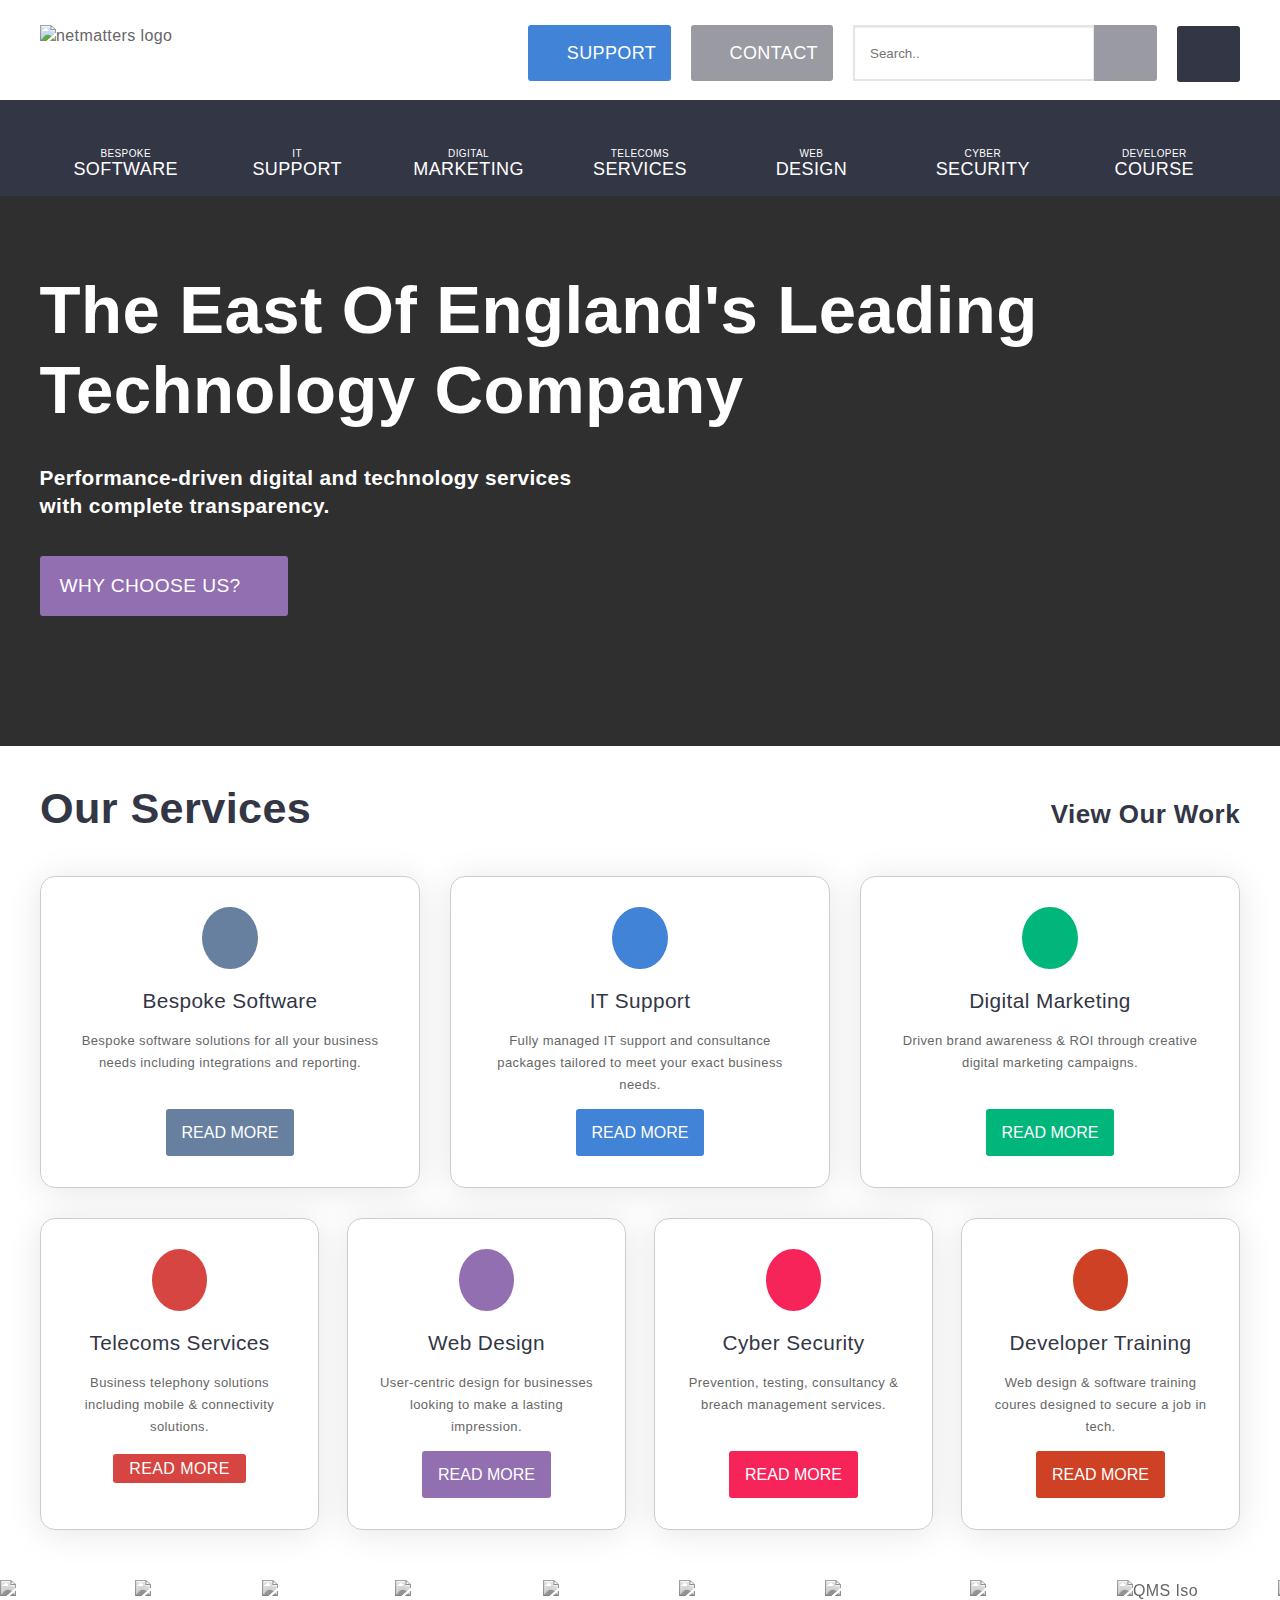
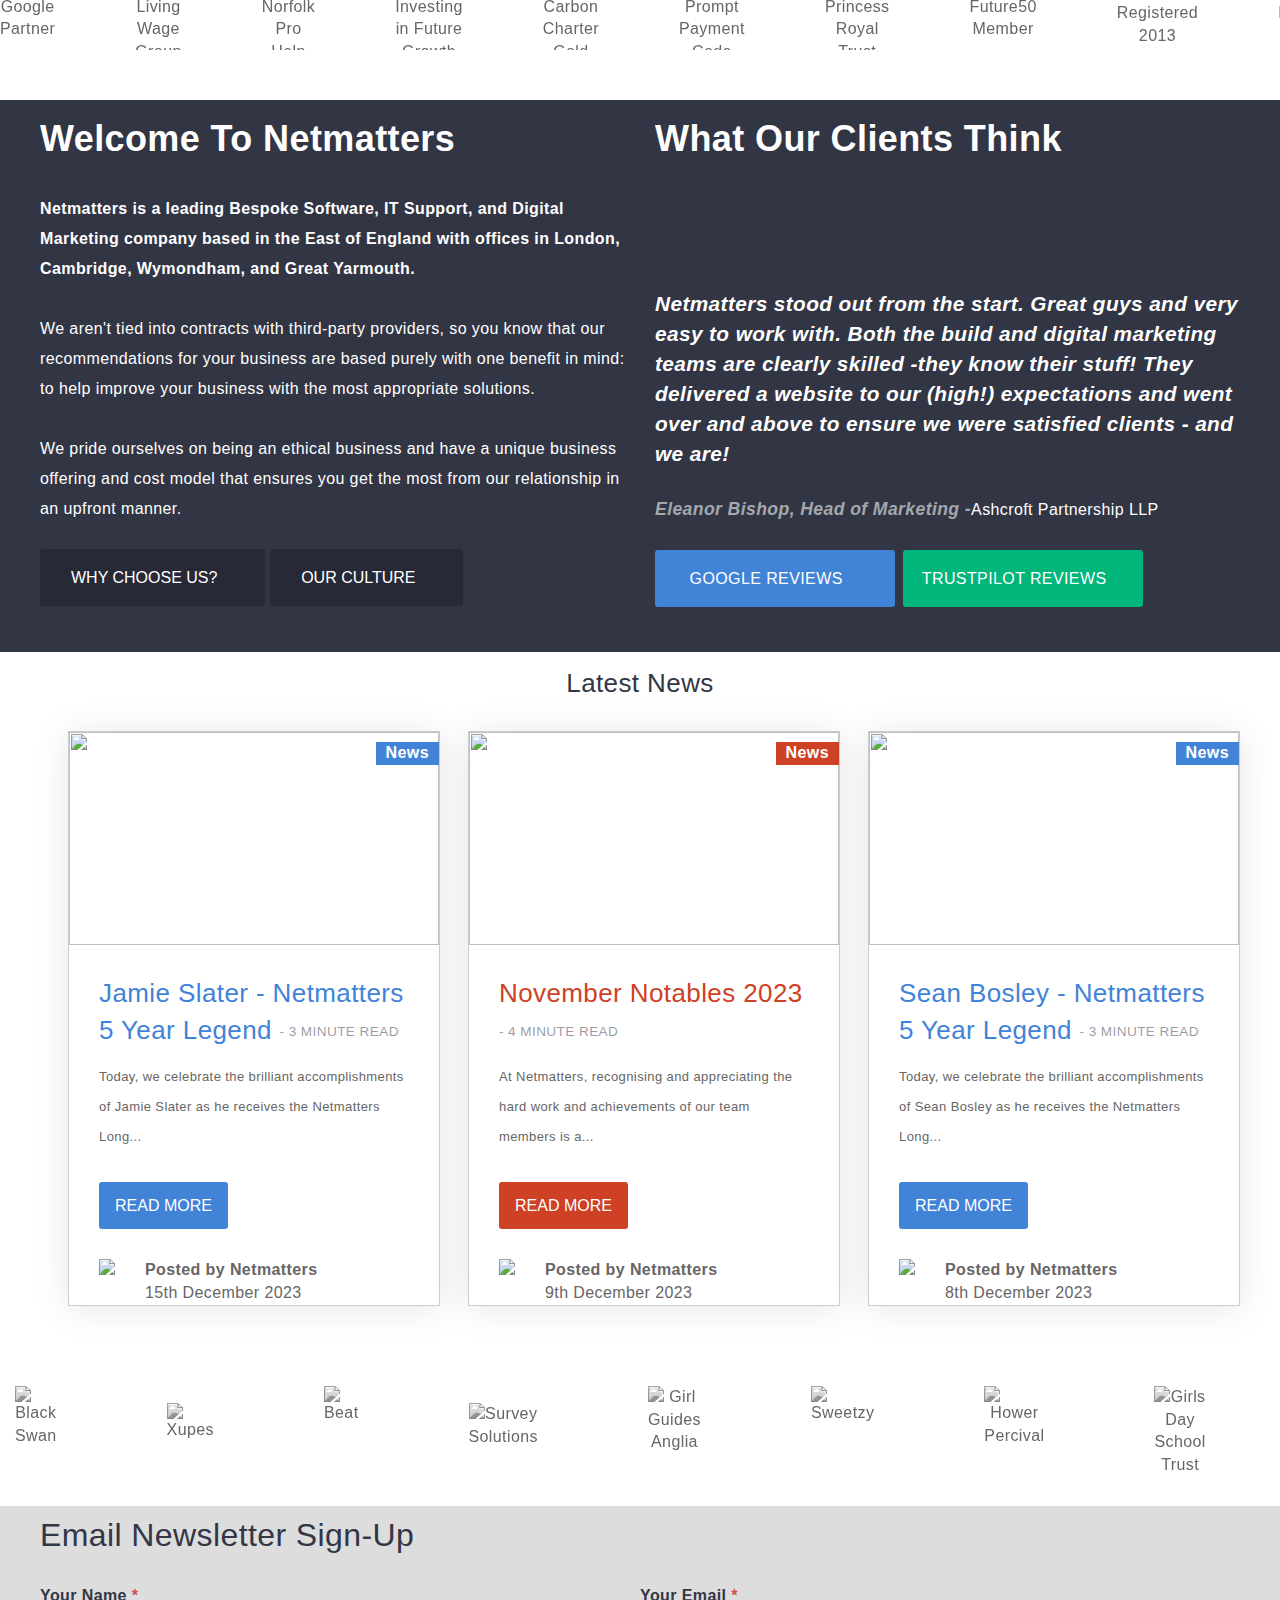
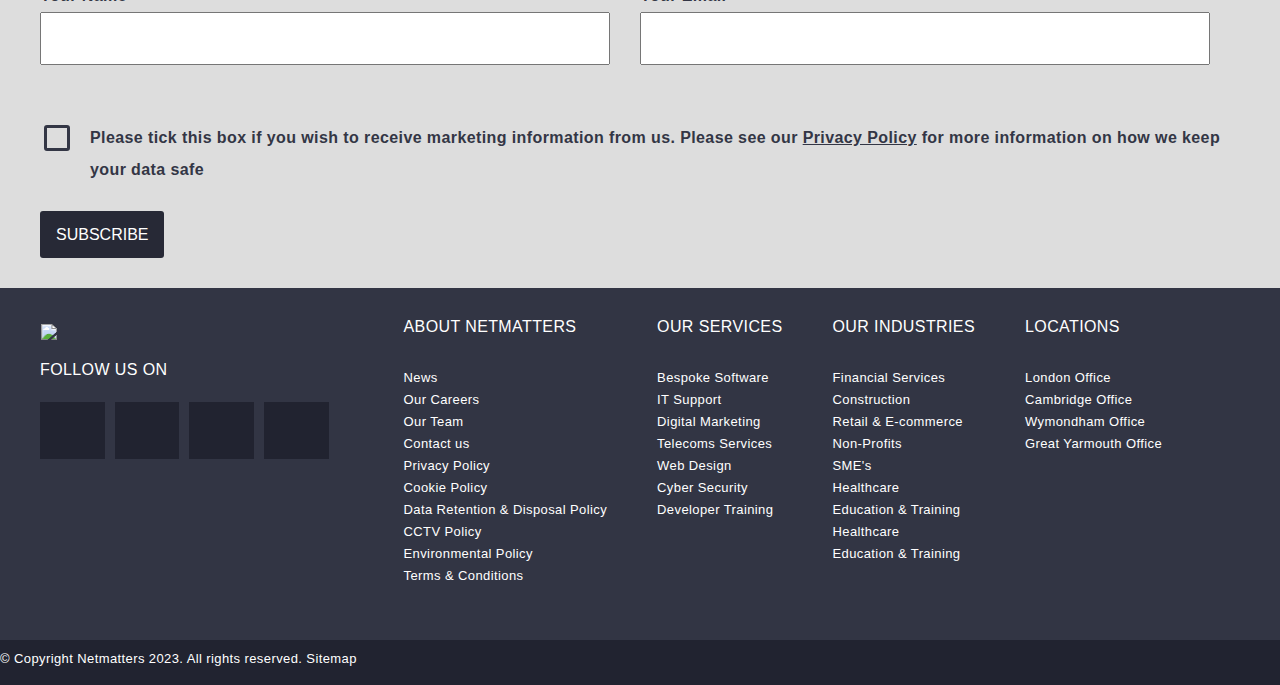
==== commit d0c06864: "removed height from service containers" ====
--- a/index.html
+++ b/index.html
@@ -4,7 +4,7 @@
     <meta charset='utf-8'>
     <meta http-equiv='X-UA-Compatible' content='IE=edge'>
     <title>Mark's Assessment</title>
-    <meta name="viewport" content="width=device-width, initial-scale=1" />
+    <meta name="viewport" content="width=device-width, initial-scale=1">
     <meta name='viewport' content='width=device-width, initial-scale=1'>
     <link rel="preconnect" href="https://fonts.googleapis.com">
     <link rel="preconnect" href="https://fonts.gstatic.com" crossorigin>
@@ -15,10 +15,10 @@
     <div class="header">
         <div class="header-high align-center">
             <form class="search-high">
-                <a href="#" ><img src="style/images/logos/nm-logo.webp" class="nm-logo-black"></a>
-                <div type="submit" class="support button-h">
+                <a href="#" ><img src="style/images/logos/nm-logo.webp" class="nm-logo-black" alt="netmatters logo"></a>
+                <div class="support button-h" type="submit" >
                     <span class=button-header-text>Support</span><span class="icon-mouse "></span></div>
-                <div type="submit" class="contact button-h">
+                <div class="contact button-h" type="submit" >
                     <span class=button-header-text>Contact</span><span class="icon-paperplane "></span></div>
                 <input type="text" placeholder="Search.." class="search-box-1">
                 <button type="submit" class="search-submit" ><span class="icon-search-b"></span></button>
@@ -28,22 +28,22 @@
         <!-- search bar-->
         <div class="header-low">
             <div class="header-low-logo">
-                <a href="#" class="nm-logo-black"><img src="style/images/logos/nm-logo.webp" class="nm-logo-black"></a>
+                <a href="#" class="nm-logo-black"><img src="style/images/logos/nm-logo.webp" class="nm-logo-black" alt="NetMatters Black logo"></a>
                 <button type="submit" class="telephone" ><span class=" icon-phone_in_talk-b"></span></button>
                 <button type="submit" class="hamburger" ><span class="icon-hamburger"></span></button>
             </div>
             <div class="please-work">
             <form class="search-low">
                 <input type="text" name="search-2" placeholder="Search.." class="search-box-2">
-                <span class="icon-search">
-            </form>
+                <span class="icon-search"></span>
+             </form>
             </div>
          </div>
         <div class="bottom-header">
             
                 <ul class="nav-bar align-center">
                  
-                <div class="bespoke-h nav">
+                    <div class="bespoke-h nav">
                         <span class="icon-laptop-h"></span>
                         <br>
                        <span> 
@@ -517,7 +517,7 @@
                     <h3 class="services-h3"> Telecoms Services</h3>
                     <p class="our-services-p">Business telephony solutions including mobile & connectivity solutions.</p>
                     
-                    <button class="button-valencia btn btn-art" id="btn-valencia">Read More</button>
+                    <span class="button-valencia btn btn-art" id="btn-valencia">Read More</span>
                 </div>
                 </div>
             </a>
@@ -590,11 +590,11 @@
             <div class="welcome-2">
                 <h2><strong>What Our Clients Think</strong></h2>
                 <div class="stars">
-                <div style="color: orange; margin-bottom: 25px; font-size: 50px;"class="icon-star" ></div>
-                <div style="color: orange; margin-bottom: 25px; font-size: 50px;"class="icon-star" ></div>
-                <div style="color: orange; margin-bottom: 25px; font-size: 50px;"class="icon-star" ></div>
-                <div style="color: orange; margin-bottom: 25px; font-size: 50px;"class="icon-star" ></div>
-                <div style="color: orange; margin-bottom: 25px; font-size: 50px;"class="icon-star" ></div>
+                <div style="color: orange; margin-bottom: 25px; font-size: 50px;" class="icon-star" ></div>
+                <div style="color: orange; margin-bottom: 25px; font-size: 50px;" class="icon-star" ></div>
+                <div style="color: orange; margin-bottom: 25px; font-size: 50px;" class="icon-star" ></div>
+                <div style="color: orange; margin-bottom: 25px; font-size: 50px;" class="icon-star" ></div>
+                <div style="color: orange; margin-bottom: 25px; font-size: 50px;" class="icon-star" ></div>
                 </div>
 
                 <p class="quote"><strong><em>Netmatters stood out from the start. Great guys and very easy to work with. Both the build and digital marketing teams are clearly skilled -they know their stuff! They delivered a website to our (high!) expectations and went over and above to ensure we were satisfied clients - and we are!</em></strong></p>
@@ -687,7 +687,7 @@
                 <div class="triangle-space"><span class="triangle-up"></span></div>
                 <div class="box"> <h3>Swan Care Group</h3>
                     <p>Black Swan Care Group own and manage 21 high-quality care and residential homes with a focus on putting the needs of their residents first.</p>
-                    <a href="#" class="btn button-blue"> Find Out More</a> 
+                    <a href="#" class="btn button-blue"> Find Out More <span class="icon-arrow-right2" id="whyy"></span></a> 
                 </div>
              </div>
         
@@ -721,7 +721,7 @@
                 <div class="triangle-space"><span class="triangle-up"></span></div>
                 <div class="box"> <h3>Gild Guiding Anglia</h3>
                     <p>Black Swan Care Group own and manage 21 high-quality care and residential homes with a focus on putting the needs of their residents first.</p>
-                    <a href="#" class="btn button-blue"> Find Out More</a> 
+                    <a href="#" class="btn button-blue"> Find Out More <span class="icon-arrow-right2" id="whyy"></span></a> 
                 </div>
             </div>
             <div class="up">
@@ -729,7 +729,7 @@
                 <div class="triangle-space"><span class="triangle-up"></span></div>
                 <div class="box"> <h3>Sweetzy</h3>
                     <p>Sweetzy are an online sweets retailer, based in Wymondham.</p>
-                    <a href="#" class="btn button-blue"> Find Out More</a> 
+                    <a href="#" class="btn button-blue"> Find Out More <span class="icon-arrow-right2" id="whyy"></span></a> 
                 </div>
             </div>
             <div class="up">
@@ -744,7 +744,7 @@
                 <div class="triangle-space"><span class="triangle-up"></span></div>
                 <div class="box"> <h3>GDST</h3>
                     <p>The <a href="#">Girl's Day School Trust (GDST)</a>is the UK's leading family of 25 independent girls' schools. </p>
-                    <a href="#" class="btn button-blue"> Find Out More</a> 
+                    <a href="#" class="btn button-blue"> Find Out More <span class="icon-arrow-right2" id="whyy"></span></a> 
                 </div>
             </div>
             <div class="up">
--- a/style/css/application.css
+++ b/style/css/application.css
@@ -513,7 +513,7 @@
   text-align: left;
 }
 
-@media (max-width: 484px) {
+@media (max-width: 488px) {
   .footer-icons {
     height: 130px;
     width: 200px;
@@ -637,7 +637,6 @@
   text-align: center;
   padding: 30px;
   margin-top: 30px;
-  height: 207px;
 }
 
 .bespoke-software h3, .it-support h3, .dig-marketing h3, .tele-services h3, .web-design h3, .cyber-security h3, .developer-training h3 {
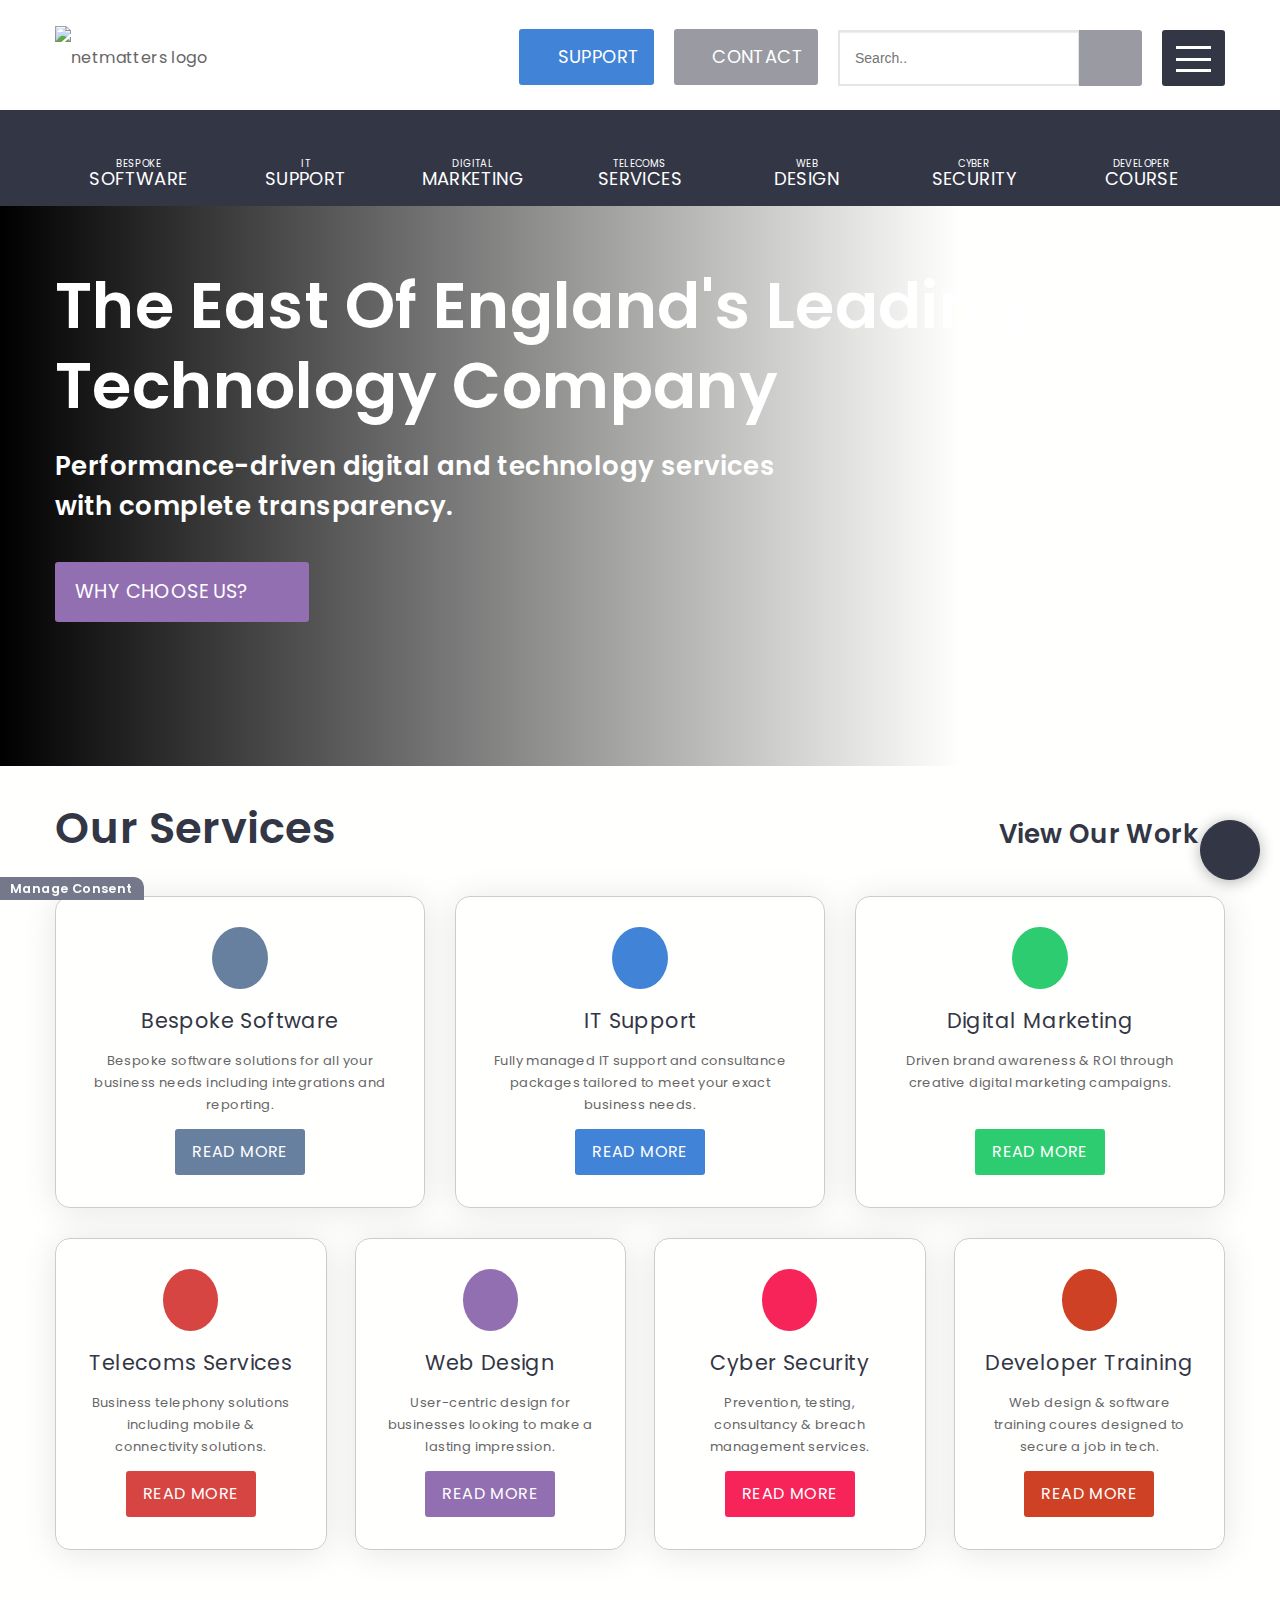
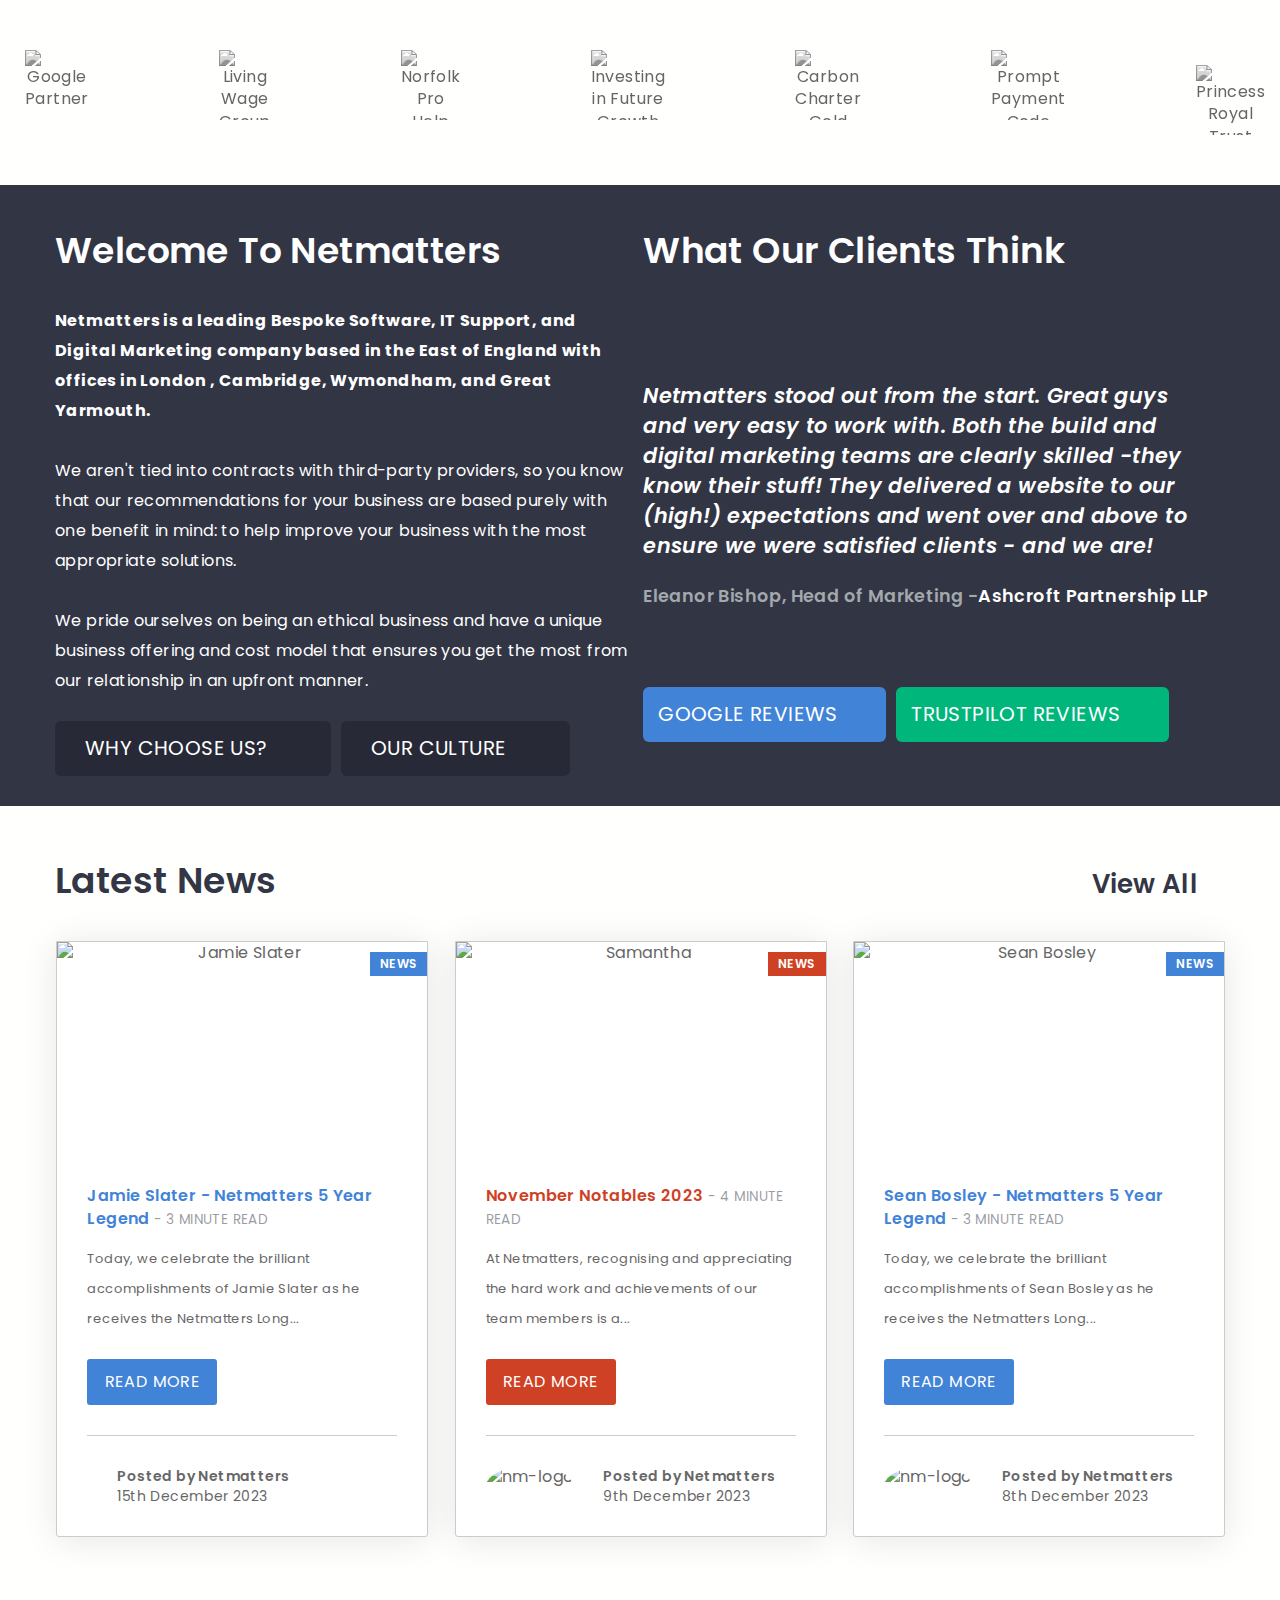
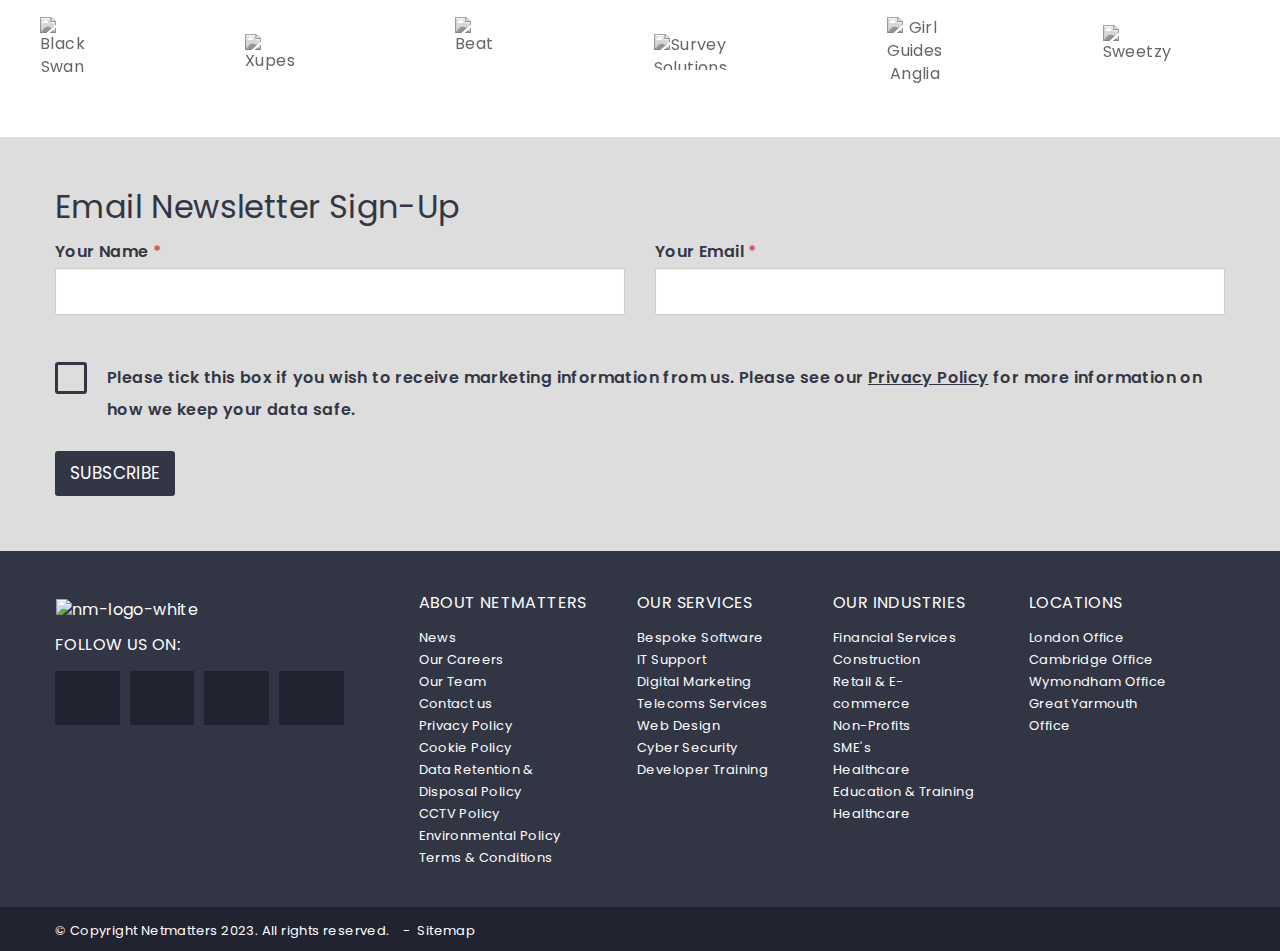
==== commit e48f1296: "Mixin error caused the nav bar to be broken." ====
--- a/index.html
+++ b/index.html
@@ -1,36 +1,76 @@
 <!DOCTYPE html>
-<html>
+<html lang="en">
 <head>
     <meta charset='utf-8'>
     <meta http-equiv='X-UA-Compatible' content='IE=edge'>
-    <title>Mark's Assessment</title>
+    <title>Full Service Digital Agency | Cambridgeshire &amp; Norfolk
+    | Netmatters
+</title>
+    <link rel='stylesheet' type='text/css' media='screen' href='style/css/application.css'>
+    <link rel="stylesheet" type="text/css" href="javascript/slick-1.8.1/slick/slick.css">
+    <link rel="stylesheet" type="text/css" href="javascript/slick-1.8.1/slick/slick-theme.css">
+    <link rel="icon" href="images/logos/favicon.ico">
     <meta name="viewport" content="width=device-width, initial-scale=1">
     <meta name='viewport' content='width=device-width, initial-scale=1'>
     <link rel="preconnect" href="https://fonts.googleapis.com">
     <link rel="preconnect" href="https://fonts.gstatic.com" crossorigin>
-    <link href="https//fonts.googleapis.com/css2?family=Poppins:wght@200;400;500;600;700&display=swap" rel="stylesheet">
-    <link rel='stylesheet' type='text/css' media='screen' href='style/css/application.css'>
+    <link href="https://fonts.googleapis.com/css2?family=Poppins:wght@100;200;300;400;500;600;700;900&display=swap" rel="stylesheet">
+   
+    
 </head>
-<body>
-    <div class="header">
+<body  id="body">
+    <!-- ####################################################################################################################### -->
+    <div id="cookieOverlay" class="cookie-overlay">
+        <div id="cookieConsent" class="cookie-consent">
+            <div class="cookie-content">
+                <h3 class="cookie-h3">Cookies Policy</h3>
+                <p>Our website uses cookies. This helps us provide you with a good experience on our website. To see what cookies we use and what they do, and to opt-in on non-essential cookies click "change settings". For a detailed explanation, click on "<a href="#">Privacy Policy</a>" otherwise click "Accept Cookies" to enter.</p>
+            </div>
+            <div class="cookie-buttons">
+                <span class="btn button-grey" id="cookie-change-settings">CHANGE SETTINGS</span>
+                <span class="btn button-purple" id="cookie-accept">ACCEPT COOKIES</span>
+                </div>
+            
+         </div>
+    </div>
+
+    <div class="main-container" id="main-container">
+        <div class="main-body" id="main-body" >
+    <!-- ########################################################################################################### -->
+   
+    <!-- ########################################################################################################### -->
+    <div class="header" id="header">
         <div class="header-high align-center">
             <form class="search-high">
-                <a href="#" ><img src="style/images/logos/nm-logo.webp" class="nm-logo-black" alt="netmatters logo"></a>
-                <div class="support button-h" type="submit" >
-                    <span class=button-header-text>Support</span><span class="icon-mouse "></span></div>
-                <div class="contact button-h" type="submit" >
-                    <span class=button-header-text>Contact</span><span class="icon-paperplane "></span></div>
-                <input type="text" placeholder="Search.." class="search-box-1">
-                <button type="submit" class="search-submit" ><span class="icon-search-b"></span></button>
-                <button type="submit" class="hamburger" ><span class="icon-hamburger"></span></button>
+                <a href="#" ><img src="images/logos/nm-logo.webp" class="nm-logo-black" alt="netmatters logo"></a>
+                <div class="support-contact ">
+                   <a href="#" > <div class="support button-h"  >
+                   <span class=button-header-text>Support</span><span class="icon-mouse "></span></div></a>
+                   <a href="#" > <div class="contact button-h" >
+                    <span class=button-header-text>Contact</span><span class="icon-paperplane "></span></div></a>
+                    </div>
+                <input type="text" placeholder="Search.." class="search-box-1" name="search-box-1">
+                <!-- <a href=""></a> -->
+                <span class="search-submit" ><span class="icon-search-b"></span></span>
+                <button class="hamburger" id="hamburger" type="button" onclick="show()">
+                    <span class="burger-top"></span>
+                    <span class="burger-middle"></span>
+                    <span class="burger-bottom"></span>
+               </button>
             </form>
         </div>
         <!-- search bar-->
         <div class="header-low">
             <div class="header-low-logo">
-                <a href="#" class="nm-logo-black"><img src="style/images/logos/nm-logo.webp" class="nm-logo-black" alt="NetMatters Black logo"></a>
-                <button type="submit" class="telephone" ><span class=" icon-phone_in_talk-b"></span></button>
-                <button type="submit" class="hamburger" ><span class="icon-hamburger"></span></button>
+                <a href="#" class="nm-logo-black"><img src="images/logos/nm-logo.webp" class="nm-logo-black" alt="NetMatters Black logo"></a>
+                <a href='#'><span class="telephone" ><span class=" icon-phone_in_talk-b"></span></span></a>
+                <div>
+                    <button class="hamburger" id="hamburger-low" onclick="show()">
+                        <span class="burger-top"></span>
+                        <span class="burger-middle"></span>
+                        <span class="burger-bottom"></span>
+                </button>
+                 </div>
             </div>
             <div class="please-work">
             <form class="search-low">
@@ -41,24 +81,28 @@
          </div>
         <div class="bottom-header">
             
-                <ul class="nav-bar align-center">
-                 
+         <div class="nav-bar align-center">
+              
                     <div class="bespoke-h nav">
-                        <span class="icon-laptop-h"></span>
-                        <br>
-                       <span> 
-                        <small>Bespoke</small>
-                        <br>
-                        Software
-                       </span>
+                        <a href="#">
+                               <span class="icon-laptop-h"></span>
+                               <br>
+                               <span class="nav-title-text"> 
+                               <small>BESPOKE</small>
+                               <br>
+                               SOFTWARE
+                            </span>
+                            </a>
                        <span class="triangle"></span>
                        <div class="sub-menu-banner bespoke-software-banner ">
                             <div class="mw bespoke-color">
                                 <ul class="sub-menu sub-container bespoke-ul bespoke-color">
                                     <li class="h2 sub-menu-banner-title">Our Bespoke Software Services</li>
                                     <li class="nav-item nav-sub-menu">
-                                            <span class="icon-cogs"></span>
+                                      <a href="#">    
+                                        <span class="icon-cogs"></span>
                                             <span class="link-text">Bespoke CRM</span>
+                                      </a>      
                                     </li>   
                                     <li class="nav-item nav-sub-menu">
                                         <a href="#">
@@ -104,7 +148,7 @@
                                     </li>  
                                     <li class="nav-item nav-sub-menu">
                                         <a href="#">
-                                            <span class="icon-laptop"></span>
+                                            <span class="icon-laptop-b"></span>
                                             <span class="link-text">Internet of Things (IoT) Software</span>
                                         </a>
                                     </li>  
@@ -130,18 +174,19 @@
                                 
                             </div>
                        </div>
-                    </a>   
+                    
              </div>  
              <!--  -->
                 <div class="it-h nav">
-                 
+                 <a href="#">
                     <span class="icon-display-h "></span>
                     <br>
-                    <span> 
+                    <span class="nav-title-text"> 
                         <small>IT</small>
                         <br>
                         SUPPORT
                     </span>
+                 </a>
                     <span class="triangle"></span>
                     <div class="sub-menu-banner it-support-banner ">
                         <div class="mw it-support-color">
@@ -149,14 +194,16 @@
                             <ul class="sub-menu sub-container it-support-ul it-support-color">
                                 <li class="h2 sub-menu-banner-title">Our IT Support Services</li>
                                 <li class="nav-item nav-sub-menu">
+                                    <a href="#">
                                         <span class="icon-headphones"></span>
                                         <span class="link-text">Managed IT Support</span>
+                                    </a>    
                                 </li>
                                 <li class="nav-item nav-sub-menu">
-            
+                                    <a href="#">
                                         <span class="icon-briefcase"></span>
                                         <span class="link-text">Business IT Support</span>
-                               
+                                    </a>
                                 </li>
                                 <li class="nav-item nav-sub-menu">
                                     <a href="#">
@@ -190,14 +237,15 @@
                    
                 </div>
                 <div class="digital-h nav">
-                 
+                 <a href="#">
                     <span class="icon-bar-graph-h icon-hover"></span>
                     <br>
-                    <span> 
+                    <span class="nav-title-text"> 
                      <small>DIGITAL</small>
                      <br>
                      MARKETING
                     </span>
+                 </a>
                     <span class="triangle"></span>
                     <div class="sub-menu-banner digital-banner ">
                         <div class="mw digital-color">
@@ -205,9 +253,10 @@
                             <ul class="sub-menu sub-container digital-ul digital-color">
                                 <li class="h2 sub-menu-banner-title">Digital Marketing</li>
                                 <li class="nav-item nav-sub-menu">
+                                    <a href="#">
                                         <span class="icon-search-h"></span>
                                         <span class="link-text">Search Engine Optimisation</span>
-                                   
+                                    </a>
                                 </li>   
                                 <li class="nav-item nav-sub-menu">
                                     <a href="#">
@@ -247,21 +296,22 @@
                 
                 </div>
                 <div class="telecoms-h nav"> 
-                 
+                 <a href="#">
                     <span class="icon-phone-h icon-hover"></span>
                     <br>
-                    <span> 
+                    <span class="nav-title-text"> 
                      <small>TELECOMS</small>
                      <br>
                      SERVICES
                     </span>
+                </a>
                     <span class="triangle"></span>
                     <div class="sub-menu-banner telecoms-banner">
                         <div class="mw telecoms-color">
                             <ul class="sub-menu sub-container telecoms-ul telecoms-color">
                                 <li class="h2 sub-menu-banner-title">Our Telecoms Services</li>
                                 <li class="nav-item nav-sub-menu">
-
+                                    <a>
                                         <span class="icon-ticket"></span>
                                         <span class="link-text">Business Mobile</span>
                                     </a>
@@ -301,14 +351,15 @@
                
                 </div>
                 <div class="web-h nav">    
-                 
+                <a href="#">
                     <span class="icon-code-h icon-hover"></span>
                     <br>
-                    <span> 
+                    <span class="nav-title-text"> 
                      <small>WEB</small>
                      <br>
                      DESIGN
                     </span>
+                </a>
                     <span class="triangle"></span>
                     <div class="sub-menu-banner web-banner ">
                         <div class="mw web-color">
@@ -356,14 +407,15 @@
                 
                 </div> 
                 <div class="cyber-h nav">  
-                 
+                <a href="#">
                     <span class="icon-security-h hover-icon"></span>
                     <br>
-                    <span> 
+                    <span class="nav-title-text"> 
                      <small>CYBER</small>
                      <br>
                      SECURITY
                     </span>
+                </a>
                     <span class="triangle"></span>
                     <div class="sub-menu-banner cyber-banner ">
                         <div class="mw cyber-color">
@@ -411,14 +463,15 @@
                     </div>
                 </div> 
                 <div class="developer-h nav">  
-
+                    <a href="#">
                        <span class="icon-scholar-h"></span>
                        <br>
-                       <span> 
-                        <small>Developer</small>
+                       <span class="nav-title-text"> 
+                        <small>DEVELOPER</small>
                         <br>
-                        Course
+                        COURSE
                        </span>
+                    </a>
                        <span class="triangle"></span>
                        <div class="sub-menu-banner developer-banner ">
                            <div class="mw developer-color">
@@ -458,35 +511,94 @@
     </div>  
     <!-- carousel -->
     <div class="banner-main">
-    <div class="container-banner">
-        <div class="banner wrapper">
-            <h1 class="banner-heading ">
-                The East Of England's Leading Technology Company
-            </h1>
-            <p class="banner-text">Performance-driven digital and technology services
-            <br>
-            with complete transparency.</p>
-            <span class="btn-banner">Why choose us? <span class="icon-arrow-right2" id="whyy"></span> </span>
-    
-        </div>
+        <div class="container-banner" id="carousel-banner-1">
+            <div class="banner banner-bespoke align-center">
+                <h1 class="banner-heading ">
+                    The East Of England's Leading Technology Company
+                </h1>
+                <p class="banner-text">Performance-driven digital and technology services
+                <br>
+                with complete transparency.</p>
+                <a href="#"><span class="btn-banner btn-banner-bespoke">Why choose us? <span class="icon-arrow-right2" ></span> </span></a>
+            </div>
+
+
+        <div class="container-banner" id="carousel-banner-2">
+            <div class="banner align-center" >
+                <h1 class="banner-heading ">
+                    Bespoke Software
+                </h1>
+                <p class="banner-text">Delivering expert bespoke software
+                <br>
+                solutions across a range of industries.</p>
+                <a href="#"><span class="btn-banner button-hoki">FIND OUT MORE<span class="icon-arrow-right2" ></span> </span></a>
+            </div>
+        </div>
+        <div class="container-banner" id="carousel-banner-3">
+            <div class="banner align-center" >
+                <h1 class="banner-heading ">
+                    It Support
+                </h1>
+                <p class="banner-text">Fast and cost-effective IT support
+                <br>services for your business.</p>
+                <a href="#"><span class="btn-banner button-blue">FIND OUT MORE<span class="icon-arrow-right2" ></span> </span></a>
+            </div>
+        </div>
+        <div class="container-banner" id="carousel-banner-4">
+            <div class="banner align-center" >
+                <h1 class="banner-heading ">Digital Marketing
+                </h1>
+                <p class="banner-text">Generating your new business through
+                <br>results-driven marketing activities.</p>
+                <a href="#"><span class="btn-banner button-green">FIND OUT MORE<span class="icon-arrow-right2" ></span> </span></a>
+            </div>
+        </div>
+        <div class="container-banner" id="carousel-banner-5">
+            <div class="banner align-center" >
+                <h1 class="banner-heading ">Telecoms Services
+                </h1>
+                <p class="banner-text">A new approach to connectivity, see
+                <br>
+                how we can help your business.</p>
+                <a href="#"><span class="btn-banner button-valencia">FIND OUT MORE<span class="icon-arrow-right2" ></span> </span></a>
+            </div>
+        </div>
+        <div class="container-banner" id="carousel-banner-6">
+            <div class="banner align-center" >
+                <h1 class="banner-heading ">Web Design</h1>
+                <p class="banner-text">For businesses looking to make a strong 
+                <br>
+                and effective first impression.</p>
+                <a href="#"><span class="btn-banner ">FIND OUT MORE<span class="icon-arrow-right2" ></span> </span></a>
+            </div>
+        </div>
+        <div class="container-banner" id="carousel-banner-7">
+            <div class="banner align-center" >
+                <h1 class="banner-heading ">Cyber Security</h1>
+                <p class="banner-text">Keeping businesses and their customers
+                <br>
+                sensitive information protected.</p>
+                <a href="#"><span class="btn-banner button-radicalred">FIND OUT MORE<span class="icon-arrow-right2" ></span> </span></a>
+            </div>
+        </div>
+    </div> 
     </div>
-</div> 
         <!-- our services area -->
-        <div class = "our-services align-center">
-            <div class="our-header wrapper">
-            <h2>Our Services</h2>
-            <div class="show-m"><a href="#" >View Our Work</a></div>
+        <div class = "our-services">
+            <div class="our-header align-center">
+            <h2 class="h1">Our Services</h2>
+            <a href="#" ><div class="show-m h2">View Our Work <span class="icon-arrow-right3"></span></div></a>
             </div>
             <!-- choices start here -->
             <div class="block">
-            <div class="lg-device ">
+            <div class="lg-device align-center">
             <a href='#'>
                 <div class= "bespoke-software float-container">
                     <span class=" icon-laptop icon-ours" ></span>
                     <h3 class="services-h3">Bespoke Software</h3>
                     <p class="our-services-p">Bespoke software solutions for all your business needs including integrations and reporting.</p>
             
-                    <button class="button-hoki btn btn-art" id="btn-hoki">Read More</button>
+                    <span class="button-hoki btn btn-art" id="btn-hoki">Read More</span>
                   </div>
                 </a>
 
@@ -496,7 +608,7 @@
                     <h3 class="services-h3">IT Support</h3>
                     <p class="our-services-p">Fully managed IT support and consultance packages tailored to meet your exact business needs.</p>
                     
-                    <button class="button-blue btn btn-art" id="btn-blue">Read More</button>
+                    <span class="button-blue btn btn-art" id="btn-blue">Read More</span>
                 </div>
             </a>
             <a href='#'>
@@ -505,11 +617,11 @@
                     <h3 class="services-h3">Digital Marketing</h3>
                     <p class="our-services-p">Driven brand awareness & ROI through creative digital marketing campaigns.</p>
                     
-                    <button class="button-green btn btn-art" id="btn-green">Read More</button>
+                    <span class="button-green btn btn-art" id="btn-green">Read More</span>
                 </div>
             </a>  
             </div>
-         <div class="m-device xl-device">    
+         <div class="m-device xl-device align-center">    
             <a href='#'>
                 <div class="tele-services float-container">
                     <div class="work">
@@ -529,7 +641,7 @@
                     <h3 class="services-h3">Web Design</h3>
                     <p class="our-services-p">User-centric design for businesses looking to make a lasting impression.</p>
                     
-                    <button class="button-purple btn btn-art" id="btn-purple">Read More</button>
+                    <span class="button-purple btn btn-art" id="btn-purple">Read More</span>
                 </div>
             </a>
 
@@ -539,7 +651,7 @@
                     <h3 class="services-h3">Cyber Security</h3>
                     <p class="our-services-p">Prevention, testing, consultancy & breach management services.</p>
                     
-                    <button class="button-radicalred btn btn-art">Read More</button>
+                    <span class="button-radicalred btn btn-art">Read More</span>
                 </div>
             </a>
         <a href='#'>
@@ -548,7 +660,7 @@
                 <h3 class="services-h3">Developer Training</h3>
                 <p class="our-services-p">Web design & software training coures designed to secure a job in tech.</p>
                 
-                <button class="button-red btn btn-art">Read More</button>
+                <span class="button-red btn btn-art">Read More</span>
             </div>
         </a>    
         </div>
@@ -556,39 +668,41 @@
     </div>
         <!-- Lower banner - consists of awards -->
         <h3 class="hidden-m"><a href="#" >View Our Work <span class="icon-arrow-right2"></span></a></h3>
-        <div class="affiliation-banner">
-            <img class="colour-logo mono-logo" src="style/images/logos/google-partner.jpg" alt="Google Partner">
-            <img class="colour-logo mono-logo" src="style/images/logos/living_wage.png" alt="Living Wage Group">
-            <img class="colour-logo mono-logo" src="style/images/logos/norfolk_prohelp.png" alt="Norfolk Pro Help">
-            <img class="colour-logo mono-logo" src="style/images/logos/investing-in-future-growth.jpg" alt="Investing in Future Growth Winner">
-            <img class="colour-logo mono-logo" src="style/images/logos/norfolk-carbon-charter.jpg" alt="Carbon Charter Gold 2021">
-            <img class="colour-logo mono-logo" src="style/images/logos/PPC_logo.jpg" alt="Prompt Payment Code">
-            <img class="colour-logo mono-logo" src="style/images/logos/princess-royal-training.jpg" alt="Princess Royal Trust Training Award 2020">
-            <img class="colour-logo mono-logo" src="style/images/logos/future-50.jpg" alt="Future50 Member">
-            <img class="colour-logo mono-logo" src="style/images/logos/iso_27001.jpg" alt="QMS Iso Registered 2013">
-            <img class="colour-logo mono-logo" src="style/images/logos/qms.jpg" alt="QMS Iso Registered 2015">
-            <img class="colour-logo mono-logo" src="style/images/logos/investing-in-future-growth.jpg" alt="Investing in Future Growth">
+        <div class="affiliation-banner" id="low-affiliation" >
+            <img class="colour-logo mono-logo" src="images/logos/google-partner.jpg" alt="Google Partner">
+            <img class="colour-logo mono-logo" src="images/logos/living_wage.png" alt="Living Wage Group">
+            <img class="colour-logo mono-logo" src="images/logos/norfolk_prohelp.png" alt="Norfolk Pro Help">
+            <img class="colour-logo mono-logo" src="images/logos/investing-in-future-growth.jpg" alt="Investing in Future Growth Winner">
+            <img class="colour-logo mono-logo" src="images/logos/norfolk-carbon-charter.jpg" alt="Carbon Charter Gold 2021">
+            <img class="colour-logo mono-logo" src="images/logos/PPC_logo.jpg" alt="Prompt Payment Code">
+            <img class="colour-logo mono-logo princess" src="images/logos/princess-royal-training.jpg" alt="Princess Royal Trust Training Award 2020">
+            <img class="colour-logo mono-logo" src="images/logos/future-50.jpg" alt="Future50 Member">
+            <img class="colour-logo mono-logo" src="images/logos/iso_27001.jpg" alt="QMS Iso Registered 2013">
+            <img class="colour-logo mono-logo" src="images/logos/qms.jpg" alt="QMS Iso Registered 2015">
+            <img class="colour-logo mono-logo" src="images/logos/investing-in-future-growth.jpg" alt="Investing in Future Growth">
             
            
         </div>
     <!--The review area-->
-    <div class="welcome container-mw">
+    <div class="welcome ">
         <div class="align-center">
             <div class="welcome-grid">
             <div class="welcome-1">
-                <h2>Welcome to Netmatters</h2>
-                <p class="welcome-p"><strong>Netmatters is a leading Bespoke Software, IT Support, and Digital Marketing company based in the East of England with offices in London, Cambridge, Wymondham, and Great Yarmouth.</strong>
+                <h2 class="h1">Welcome to Netmatters</h2>
+                <p class="welcome-p"><strong>Netmatters is a leading <a href="#">Bespoke Software</a>, <a href='#'>IT Support</a>, and <a href='#'>Digital Marketing</a> company based in the East of England with offices in <a href='#'>London</a> , <a href='#'>Cambridge</a>, <a href='#'>Wymondham</a>, and <a href="#">Great Yarmouth</a>.</strong>
                     <br>
                     <br>
                     We aren't tied into contracts with third-party providers, so you know that our recommendations for your business are based purely with one benefit in mind: to help improve your business with the most appropriate solutions.
                     <br>
                     <br>
                     We pride ourselves on being an ethical business and have a unique business offering and cost model that ensures you get the most from our relationship in an upfront manner.</p>
-                <button class="btn button-black"> WHY CHOOSE US? <span class=icon-arrow-right2></span></button>
-                <button class="btn button-black"> OUR CULTURE <span class=icon-arrow-right2></span></button>
+                <div class="welcome-buttons">
+                    <span class="btn welcome-buttons-top button-black"> WHY CHOOSE US? <span class=icon-arrow-right2></span></span>
+                    <span class="btn welcome-buttons-top button-black"> OUR CULTURE <span class=icon-arrow-right2></span></span>
+                </div>
             </div>
             <div class="welcome-2">
-                <h2><strong>What Our Clients Think</strong></h2>
+                <h2 class="h1">What Our Clients Think</h2>
                 <div class="stars">
                 <div style="color: orange; margin-bottom: 25px; font-size: 50px;" class="icon-star" ></div>
                 <div style="color: orange; margin-bottom: 25px; font-size: 50px;" class="icon-star" ></div>
@@ -597,110 +711,124 @@
                 <div style="color: orange; margin-bottom: 25px; font-size: 50px;" class="icon-star" ></div>
                 </div>
 
-                <p class="quote"><strong><em>Netmatters stood out from the start. Great guys and very easy to work with. Both the build and digital marketing teams are clearly skilled -they know their stuff! They delivered a website to our (high!) expectations and went over and above to ensure we were satisfied clients - and we are!</em></strong></p>
-                <p><cite>Eleanor Bishop, Head of Marketing -</cite>Ashcroft Partnership LLP</p>
+                <p class="quote">Netmatters stood out from the start. Great guys and very easy to work with. Both the build and digital marketing teams are clearly skilled -they know their stuff! They delivered a website to our (high!) expectations and went over and above to ensure we were satisfied clients - and we are!</p>
+                <p><span class="cite">Eleanor Bishop, Head of Marketing -</span><a href="#" class="cite-company">Ashcroft Partnership LLP</a></p>
                 <div class="google-trust">
                     <a href="#" class="btn button-blue" id="google-blue"> Google Reviews <span class=icon-arrow-right2></span></a>
-                    <a href="#" class="btn button-green "id='trust-green'> Trustpilot Reviews <span class=icon-arrow-right2></span></a>
+                    <a href="#" class="btn button-green-dark" id='trust-green'> Trustpilot Reviews <span class=icon-arrow-right2></span></a>
                 </div>
             </div>
         </div>
         </div>
      </div>   
         <!-- The news area  -->
-    
-            <h3 class="h3-news">Latest News</h3>
-            <!-- add a bunch of containers here-->
-
-            <!--add images of logos here-->
-         <div class="latest-news align-center">
-                <!-- Jamie Slater -->
-             
-            <div class="article-container float-container container-col-1">  
+        <div class="align-center">
+            <div class="h3-news">
+                    <h2 class="h1">Latest News</h2>
+                
+                    <a href='#'><h3 class="h2" > View all <span class=icon-arrow-right3></span></h3></a>
+                   
+                </div>
+            <div class="latest-news">
+                    <!-- Jamie Slater -->
+                
+                <div class="article-container float-container container-col-1">  
+                    <a href="#">
+                                
+                                <img class="employees" alt="Jamie Slater" src="images/people/jamie-slater-DJvi.webp">
+                                        <div class="article-details">
+                                            <h3 class="article-h3">Jamie Slater - Netmatters 5 year legend <span class="read-time">- 3 minute read</span></h3>
+                                            <p>Today, we celebrate the brilliant accomplishments of Jamie Slater as he receives the Netmatters Long...</p>
+                                            <span class="button-blue btn" id="button-g">Read More</span>
+                                        
+
+                                        <div class="posted">
+                                            <img src="images/logos/netmatters-ltd-VXAv.webp" alt="" class="min-logo">
+                                            <div class="flex">
+                                            <strong class="text-primary">Posted by Netmatters </strong><br> 15th December 2023 </div>
+                                        </div>
+                                    </div>   
+                    </a>  
+                    <div class="image-container">
+                        <a href='#'>NEWS</a>    
+                    </div>
+                                          
+                </div>                                  
+            <!-- Samantha Lupton -->
+            <div class="article-container float-container container-col-2" >
                 <a href="#">
-                            <div class="image-container">
-                                News
-                            </div>
-                               <img class="employees" src="style/images/people/jamie-slater-DJvi.webp">
-                                    <div class="article-details">
-                                        <h3 class="article-h3">Jamie Slater - Netmatters 5 year legend <span class="read-time">- 3 minute read</span></h3>
-                                        <p>Today, we celebrate the brilliant accomplishments of Jamie Slater as he receives the Netmatters Long...</p>
-                                        <button class="button-blue btn" id="button-g">Read More</button>
-                                    </div>   
-
-                                        
-                                    <img src="style/images/logos/netmatters-ltd-VXAv.webp" class="min-logo">
-                                    <div class="flex">
-                                    <strong class="text-primary">Posted by Netmatters </strong><br> 15th December 2023 </div>
-                </a>                              
-            </div>                                  
-        <!-- Samantha Lupton -->
-        <div class="article-container float-container container-col-2" >
-            <a href="#">
-                <div class="image-container">
-                   News
-                </div>
-                    <img class="employees" src="style/images/people/samantha.webp">
-                    <div class="article-details">
-                        <h3 class="article-h3 article-middle-h3">November Notables 2023 <span class="read-time">- 4 minute read</span></h3>
-                        <p>At Netmatters, recognising and appreciating the hard work and achievements of our team members is a...</p>
-                        <button class="button-red btn">Read More</button>
-                    </div>
-
-                    <img src="style/images/logos/netmatters-ltd-VXAv.webp" class="min-logo">
-                    <div class="flex">
-                            <strong >Posted by Netmatters </strong><br> 9th December 2023 </div>
+                   
+                        <img class="employees" alt="Samantha" src="images/people/samantha.webp">
+                        <div class="article-details">
+                            <h3 class="article-h3 article-middle-h3">November Notables 2023 <span class="read-time">- 4 minute read</span></h3>
+                            <p>At Netmatters, recognising and appreciating the hard work and achievements of our team members is a...</p>
+                            <span class="button-red btn">Read More</span>
+                      
+                    <div class="posted">
+                        <img src="images/logos/netmatters-ltd-VXAv.webp" alt="nm-logo" class="min-logo">
+                        <div class="flex">
+                                <strong >Posted by Netmatters </strong><br> 9th December 2023 </div>
+                    </div>
+                   </div>
                 </a>
-        </div>
-
-            <!-- Sean Bosley -->
-           
-                <div class="article-container float-container container-col-3">
-                    <a href="#">
                     <div class="image-container">
-                        News
-                    </div>
-
-                    <img class="employees" src="style/images/people/sean-bosley-DG1n.webp">
-
-                    <div class="article-details">
-                        <h3 class="article-h3">Sean Bosley - Netmatters 5 year legend <span class="read-time">- 3 minute read</span></h3>
-                        <p>Today, we celebrate the brilliant accomplishments of Sean Bosley as he receives the Netmatters Long...</p>
-                        <button class="button-blue btn">Read More</button>
-                    </div>
-
-                    <img src="style/images/logos/netmatters-ltd-VXAv.webp" class="min-logo">
-                    <div class="flex">
-                        <strong>Posted by Netmatters </strong><br> 8th December 2023
-                    </div>
-                </a>
-                </div>
+                        <a href='#'>NEWS</a>
+                        </div>
+            </div>
+
+                <!-- Sean Bosley -->
             
-               
-          <h3 class="hidden view-all"><a href="#">View All<span class="icon-arrow-right2"></span></a></h3>
-        </div>
-        
+                    <div class="article-container float-container container-col-3">
+                        <a href="#">
+                        <div class="image-container">
+                            
+                        </div>
+
+                        <img class="employees" alt="Sean Bosley" src="images/people/sean-bosley-DG1n.webp">
+
+                        <div class="article-details">
+                            <h3 class="article-h3">Sean Bosley - Netmatters 5 year legend <span class="read-time">- 3 minute read</span></h3>
+                            <p>Today, we celebrate the brilliant accomplishments of Sean Bosley as he receives the Netmatters Long...</p>
+                            <span class="button-blue btn">Read More</span>
+                        
+                        <div class="posted">
+                            <img src="images/logos/netmatters-ltd-VXAv.webp" alt="nm-logo" class="min-logo">
+                            <div class="flex">
+                                <strong>Posted by Netmatters </strong><br> 8th December 2023
+                        </div>
+                    </div>
+                    </div>
+                    </a>
+                    <div class="image-container">
+                        <a href='#'>NEWS</a>
+                    </div>
+                    </div>
+                
+                
+            <h3 class="hidden view-all"><a href="#" class="view-all-2"><span>View All  &hairsp;</span><span class="icon-arrow-right2"></span></a></h3>
+            </div>
+        </div>    
         <!-- affiliation banner  -->
-          <div class="affiliation-banner sponsors-banner">
+          <div class="affiliation-banner sponsors-banner" id="high-affiliation">
             <div class="up">
-                <img class="swan-logo mono-logo" src="style/images/logos/black_swan_logo.webp" alt="Black Swan ">
+                <img class="swan-logo mono-logo" src="images/logos/black_swan_logo.webp" alt="Black Swan ">
                 <div class="triangle-space"><span class="triangle-up"></span></div>
                 <div class="box"> <h3>Swan Care Group</h3>
                     <p>Black Swan Care Group own and manage 21 high-quality care and residential homes with a focus on putting the needs of their residents first.</p>
-                    <a href="#" class="btn button-blue"> Find Out More <span class="icon-arrow-right2" id="whyy"></span></a> 
+                    <a href="#" class="btn button-blue"> VIEW OUR CASE STUDY   <span class="icon-arrow-right3" ></span></a> 
                 </div>
              </div>
         
             <div class="up">
                   
-                    <img class="xupes-logo mono-logo" src="style/images/logos/xupes_logo.png" alt="Xupes ">
+                    <img class="xupes-logo mono-logo" src="images/logos/xupes_logo.png" alt="Xupes ">
                     <div class="triangle-space"><span class="triangle-up"></span></div>
                     <div class="box"> <h3>Xupes</h3>
                     </div>
      
             </div>
             <div class="up">
-                        <img class="beat-logo mono-logo" src="style/images/logos/beat_logo.png" alt="Beat ">
+                        <img class="beat-logo mono-logo" src="images/logos/beat_logo.png" alt="Beat ">
                         <div class="triangle-space"><span class="triangle-up"></span></div>
                         <div class="box"> 
                             <h3>BEAT</h3>
@@ -710,79 +838,106 @@
              </div>
             
             <div class="up">
-                <img class="survey-logo mono-logo" src="style/images/logos/survey_solutions_logo.png" alt="Survey Solutions">
+                <img class="survey-logo mono-logo" src="images/logos/survey_solutions_logo.png" alt="Survey Solutions">
                 <div class="triangle-space"><span class="triangle-up"></span></div>
                 <div class="box"> 
                     <h3>Survey Solutions</h3>
                </div>
             </div>
             <div class="up">
-                <img class="girlguides-logo mono-logo" src="style/images/logos/girl_guides_anglia_logo.png" alt="Girl Guides Anglia ">
+                <img class="girlguides-logo mono-logo" src="images/logos/girl_guides_anglia_logo.png" alt="Girl Guides Anglia ">
                 <div class="triangle-space"><span class="triangle-up"></span></div>
-                <div class="box"> <h3>Gild Guiding Anglia</h3>
+                <div class="box"> <h3>Girl Guiding Anglia</h3>
                     <p>Black Swan Care Group own and manage 21 high-quality care and residential homes with a focus on putting the needs of their residents first.</p>
-                    <a href="#" class="btn button-blue"> Find Out More <span class="icon-arrow-right2" id="whyy"></span></a> 
+                    <a href="#" class="btn button-hoki"> VIEW OUR CASE STUDY <span class="icon-arrow-right3" ></span></a> 
                 </div>
             </div>
             <div class="up">
-                <img class="sweetzy-logo mono-logo" src="style/images/logos/sweetzy_logo.png" alt="Sweetzy">
+                <img class="sweetzy-logo mono-logo" src="images/logos/sweetzy_logo.png" alt="Sweetzy">
                 <div class="triangle-space"><span class="triangle-up"></span></div>
                 <div class="box"> <h3>Sweetzy</h3>
                     <p>Sweetzy are an online sweets retailer, based in Wymondham.</p>
-                    <a href="#" class="btn button-blue"> Find Out More <span class="icon-arrow-right2" id="whyy"></span></a> 
+                    <a href="#" class="btn button-green"> VIEW OUR CASE STUDY <span class="icon-arrow-right3" ></span></a> 
                 </div>
             </div>
             <div class="up">
-                <img class="howes-logo mono-logo" src="style/images/logos/howespercivallogo.webp" alt="Hower Percival">
+                <img class="howes-logo mono-logo" src="images/logos/howespercivallogo.webp" alt="Hower Percival">
                 <div class="triangle-space"><span class="triangle-up"></span></div>
                 <div class="box"> 
                     <h3>Howes Pervival</h3>
                </div>
             </div>
             <div class="up">
-                <img class="colour-logo mono-logo" src="style/images/logos/girls_day_school_trust_logob.webp" alt="Girls Day School Trust">
+                <img class="colour-logo mono-logo" src="images/logos/girls_day_school_trust_logob.webp" alt="Girls Day School Trust">
                 <div class="triangle-space"><span class="triangle-up"></span></div>
                 <div class="box"> <h3>GDST</h3>
                     <p>The <a href="#">Girl's Day School Trust (GDST)</a>is the UK's leading family of 25 independent girls' schools. </p>
-                    <a href="#" class="btn button-blue"> Find Out More <span class="icon-arrow-right2" id="whyy"></span></a> 
+                    <a href="#" class="btn button-green"> VIEW OUR CASE STUDY <span class="icon-arrow-right3" ></span></a> 
                 </div>
             </div>
             <div class="up">
-                <img class="colour-logo mono-logo" src="style/images/logos/ashcroftlogo_landscape_goldblack_DP60P-small.png" alt="Ashcroft">
+                <img class="colour-logo mono-logo ashcroft-logo" src="images/logos/ashcroftlogo_landscape_goldblack_DP60P-small.png" alt="Ashcroft">
                 <div class="triangle-space"><span class="triangle-up"></span></div>
+                <div class="box"> <h3>Ashcroft Partnership LLP</h3>
+                    <p> Originally founded in 2006 as Ashcroft Anthony, they became Ashcroft Partnership LLP in 2020 and are one of the top chartered accountancy firms in Cambridge, advising entrepreneurs and families.</p>
+                    <a href="#" class="btn button-purple"> VIEW OUR CASE STUDY <span class="icon-arrow-right3" ></span></a> 
+                </div>
             </div>
             <div class="up">
-                <img class="colour-logo mono-logo" src="style/images/logos/onetravellerlogo_white_figuire.png" alt="One Traveller">
+                <img class="colour-logo mono-logo" src="images/logos/onetravellerlogo_white_figuire.png" alt="One Traveller">
                 <div class="triangle-space"><span class="triangle-up"></span></div>
-            </div>
+                <div class="box"> <h3>One Traveller</h3>
+                 <p> <a href='#'>One Traveller</a>, founded in 2007, is a leading provider of solo holidays for over 50s.</p>
+                 
+                    <a href="#" class="btn button-green"> VIEW OUR CASE STUDY <span class="icon-arrow-right3" ></span></a> 
+                </div>
+            </div>
+       
+
+                
             <div class="up">
-                <img class="colour-logo mono-logo" src="style/images/logos/searles_logo.jpg" alt="Searless">
+                <img class="colour-logo mono-logo" src="images/logos/searles_logo.jpg" alt="Searless">
                 <div class="triangle-space"><span class="triangle-up"></span></div>
+            
+            <div class="box">
+                 <h3>Searles Leisure Resort</h3>
+                <p>Searles Leisure Resort, on the beautiful North Norfolk coast, is an award-winning UK holiday resort for families.</p>
+                   <a href="#" class="btn button-green"> VIEW OUR CASE STUDY <span class="icon-arrow-right3" ></span></a> 
+               </div>
             </div>
             <div class="up">
-                <img class="colour-logo mono-logo" src="style/images/logos/busseys_logo.png" alt="Busseys">
+                <img class="colour-logo mono-logo" src="images/logos/busseys_logo.png" alt="Busseys">
                 <div class="triangle-space"><span class="triangle-up"></span></div>
+                <div class="box">
+                     <h3>Busseys</h3>
+                    <p>One of the UK's leading Ford dealerships.</p>                    
+                </div>
             </div>
             <div class="up">
-                <img class="colour-logo mono-logo" src="style/images/logos/crane_logo.png" alt="Crane">
+                <img class="colour-logo mono-logo" src="images/logos/crane_logo.png" alt="Crane">
                 <div class="triangle-space"><span class="triangle-up"></span></div>
+                <div class="box">
+                    <h3>Crane Garden Buildings</h3>
+                   <p>Leading manufacturer and supplier of high-end garden rooms, summerhouses, workshops and sheds in the UK.
+                </p>                    
+               </div>
             </div>
         </div>
     <!-- News letter Sign up area-->
-    <div class="email-container container-mw">
+    <div class="email-container ">
     <form class="email-news align-center">
         <h2 id="newsletter">Email Newsletter Sign-Up</h2>
         <div class="news-input">
             <div class="email-input-container">
-                <label>Your Name</label>
+                <label for="your-name">Your Name</label>
                 <br>
-                <input type="text" id="your-name" name="name" class="email"> </input>
+                <input type="text" id="your-name" name="name" autocomplete="name" class="email">
                 <br>
             </div>
             <div class="email-input-container">
-                <label>Your Email</label>
+                <label for="your-email">Your Email</label>
                 <br>
-                <input type="text" id="your-email" name="email" class="email"> </input>
+                <input type="text" id="your-email" name="email" autocomplete="email" class="email"> 
             </div>
     </div>
     <br>
@@ -790,23 +945,23 @@
             <!-- <input class="pretty-checkbox" type="checkbox" checked="checked" ;><span class="icon-checkmark"></span> -->
             <div class="checkbox-container"></div>
                 <input type="checkbox" id="check">
-                <label for="check" id="label-checkmark">Please tick this box if you wish to receive marketing information from us. Please see our <a href='#'>Privacy Policy</a> for more information on how we keep your data safe</label>
+                <label for="check" id="label-checkmark">Please tick this box if you wish to receive marketing information from us. Please see our <a href='#'>Privacy Policy</a> for more information on how we keep your data safe.</label>
 
 
       
         </div>
-        <button type="submit" id="submit" class="btn button-black subscribe" >SUBSCRIBE</button>
+        <span  id="submit" class="btn button-black subscribe" >SUBSCRIBE</span>
     </form>
 </div>
     <!-- bottom footer -->
   
-    </div>
-
-    <footer class="about-footer container-mw ">
+    
+
+    <footer class="about-footer  ">
         <div class="align-center footer-container">
         <div class="about about-netmatters">
-        <img src="style/images/logos/nm-logo-white-med.webp" class="nm-logo-med">    
-        <h4 class="footer-h4">FOLLOW US ON</h4>
+        <img src="images/logos/nm-logo-white-med.webp" alt="nm-logo-white" class="nm-logo-med">    
+        <h4 class="footer-h4">FOLLOW US ON:</h4>
         <div class="footer-icons">
         <a href='#'><span class="icon icon-facebook"></span></a>
         <a href='#'><span class="icon icon-linkedin2"></span></a>
@@ -817,34 +972,36 @@
 
      <div class="links">
         <div class="about our-stuff">
+            <h4 class="footer-h4">ABOUT NETMATTERS</h4>
         <ul class="footer-li" >
-            <h4 class="footer-h4">ABOUT NETMATTERS</h4>
+            
             <li>
-                <a href '#' class="ftr-li">News</a>
+                <a href='#' class="ftr-li">News</a>
             </li>
             <li>
-                <a href '#' class="ftr-li">Our Careers</a>
-            </li>    
-                <a href '#' class="ftr-li">Our Team</a>
+                <a href='#' class="ftr-li">Our Careers</a>
+            </li>  
+            <li>  
+                <a href='#' class="ftr-li">Our Team</a>
             <li>
-                <a href '#' class="ftr-li">Contact us</a>
+                <a href='#' class="ftr-li">Contact us</a>
             </li>    
             <li>
-                <a href '#' class="ftr-li">Privacy Policy</a>
+                <a href='#' class="ftr-li">Privacy Policy</a>
             </li>
             <li>
-                <a href '#' class="ftr-li">Cookie Policy</a>
+                <a href='#' class="ftr-li">Cookie Policy</a>
             <li>
-                <a href '#' class="ftr-li">Data Retention & Disposal Policy</a>
+                <a href='#' class="ftr-li">Data Retention & Disposal Policy</a>
             </li>
             <li>
-                <a href '#' class="ftr-li">CCTV Policy</a>
+                <a href='#' class="ftr-li">CCTV Policy</a>
             </li>
             <li>
-                <a href '#' class="ftr-li">Environmental Policy</a>
+                <a href='#' class="ftr-li">Environmental Policy</a>
             </li>
             <li>
-                <a href '#' class="ftr-li">Terms & Conditions</a>
+                <a href='#' class="ftr-li">Terms & Conditions</a>
             </li>
         </ul>
      </div>
@@ -852,21 +1009,25 @@
             <h4 class="footer-h4"> OUR SERVICES </h4>
             <ul class="footer-li">
                 <li>
-                    <a href '#' class="ftr-li">Bespoke Software</a>
+                    <a href='#' class="ftr-li">Bespoke Software</a>
                 </li>
                 <li>
-                    <a href '#' class="ftr-li">IT Support</a>
+                    <a href='#' class="ftr-li">IT Support</a>
                 </li>
                 <li>
-                    <a href '#' class="ftr-li">Digital Marketing</a>
+                    <a href='#' class="ftr-li">Digital Marketing</a>
                 <li>
-                    <a href '#' class="ftr-li">Telecoms Services</a>
+                    <a href='#' class="ftr-li">Telecoms Services</a>
                 </li>
-                    <a href '#' class="ftr-li">Web Design</a>
                 <li>
-                    <a href '#' class="ftr-li">Cyber Security</a>
+                    <a href='#' class="ftr-li">Web Design</a>
+                <li>
+                    <a href='#' class="ftr-li">Cyber Security</a>
                 </li>
-                    <a href '#' class="ftr-li">Developer Training</a>
+                <li>
+                    <a href='#' class="ftr-li">Developer Training</a>
+                </li>
+                    
             </ul>
             </div>
 
@@ -874,29 +1035,28 @@
                 <h4 class="footer-h4"> OUR INDUSTRIES </h4>
                 <ul class="footer-li" >
                     <li>
-                        <a href '#' class="ftr-li">Financial Services</a>
+                        <a href='#' class="ftr-li">Financial Services</a>
                     </li>
                     <li>
-                        <a href '#' class="ftr-li">Construction</a>
+                        <a href='#' class="ftr-li">Construction</a>
                     </li>
                     <li>
-                        <a href '#' class="ftr-li">Retail & E-commerce</a>
+                        <a href='#' class="ftr-li">Retail & E-commerce</a>
                     </li>
                     <li>
-                        <a href '#' class="ftr-li">Non-Profits</a>
+                        <a href='#' class="ftr-li">Non-Profits</a>
                     </li>
                     <li>
-                        <a href '#' class="ftr-li">SME's</a>
+                        <a href='#' class="ftr-li">SME's</a>
                     </li>
                     <li>
-                        <a href '#' class="ftr-li">Healthcare</a>
+                        <a href='#' class="ftr-li">Healthcare</a>
                     </li>
                     <li>
-                        <a href '#' class="ftr-li">Education & Training</a>
+                        <a href='#' class="ftr-li">Education & Training</a>
                     </li>
-                        <a href '#' class="ftr-li">Healthcare</a>
                     <li>
-                        <a href '#' class="ftr-li">Education & Training</a>
+                        <a href='#' class="ftr-li">Healthcare</a>
                     </li>
                 </ul>
                 </div>
@@ -904,27 +1064,211 @@
             <h4 class="footer-h4"> LOCATIONS </h4>
             <ul class="footer-li">
                 <li>
-                    <a href '#' class="ftr-li">London Office</a>
+                    <a href='#' class="ftr-li">London Office</a>
                 </li>
                 <li>
-                    <a href '#' class="ftr-li">Cambridge Office</a>
+                    <a href='#' class="ftr-li">Cambridge Office</a>
                 </li>
                 <li>
-                    <a href '#' class="ftr-li">Wymondham Office</a>
+                    <a href='#' class="ftr-li">Wymondham Office</a>
                 </li>
                 <li>
-                    <a href '#' class="ftr-li">Great Yarmouth Office</a>
+                    <a href='#' class="ftr-li">Great Yarmouth Office</a>
                 </li>
-
+            </ul>
         </div>
     </div>
-        </ul>
+       
     </div>
     </footer>
     
     <!-- copyright footer -->
-<footer class="copyright container-mw">
-     <p>&copy; Copyright Netmatters 2023. All rights reserved.    Sitemap<p>
+<footer class="copyright ">
+     <p class="align-center unhide" >&copy; Copyright Netmatters 2023. All rights reserved. &nbsp; &nbsp;-&nbsp;&nbsp; <a href="#">Sitemap</a></p>
+     <p class="align-center hide">&copy; Copyright Netmatters 2023. <br>
+        All rights reserved. <br><a href="#">Sitemap</a></p>   
 </footer>
+</div>
+</div>
+
+<!-- ############################### -->
+<div class="sidebar" id="sidebar">
+    <div class="sidebar-inner">
+        <a href="#"><div class="sidebar-contact hidden-list">CONTACT US</div></a>
+        <div class="sidebar-bespoke hidden-list">
+            <a href="#" class="sidebar-bespoke-a">
+              <span class="icon-laptop-h"></span><br>
+              <small>BESPOKE</small><br>
+              SOFTWARE
+            </a>
+          
+            <div class="sidebar-list">
+                <ul class="bespoke-list">
+                        <li><a href="#">BESPOKE CRM</a></li>
+                    <li><a href="#">BUSINESS AUTOMATION</a></li>
+                    <li><a href="#">SOFTWARE INTEGRATIONS</a></li>
+                    <li><a href="#">MOBILE APP DEVELOPMENT</a></li>
+                    <li><a href="#">BESPOKE DATABASES</a></li>
+                    <li><a href="#">SHAREPOINT DEVELOPMENT</a></li>
+                    <li><a href="#">OPERATIONAL SYSTEMS</a></li>
+                    <li><a href="#">BUSINESS CENTRAL IMPLEMENTATION</a></li>
+                    <li><a href="#">INTERNET OF THINGS (IoT) SOFTWARE</a></li>
+                    <li><a href="#">INTRANET DEVELOPMENT</a></li>
+                    <li><a href="#">CUSTOMER PORTAL DEVELOPMENT</a></li>
+                    <li><a href="#">REPORTING HUB</a></li>
+                </ul>
+            </div>
+        </div>
+        <div class="sidebar-it-support hidden-list"><a href="#"><span class="icon-display-h "></span><br><small>IT</small><br> SUPPORT</a>
+            <div class="sidebar-list ">
+                <ul class="it-support-list">
+                    <li><a href="#">MANAGED IT SUPPORT</a></li>
+                    <li><a href="#">BUSINESS IT SUPPORT</a></li>
+                    <li><a href="#">OFFICE 365 FOR BUSINESS</a></li>
+                    <li><a href="#">IT CONSULTANCY</a></li>
+                    <li><a href="#">CLOUD SERVICE PROVIDER</a></li>
+                    <li><a href="#">DATA BACKUP & DISASTER RECOVERY</a></li>
+                </ul>
+            </div>
+        </div>
+        <div class="sidebar-digital-marketing hidden-list"><a href="#"><span class="icon-bar-graph-h"></span><br><small>DIGITAL</small><br> MARKETING</a>
+            <div class="sidebar-list ">
+                <ul class="digital-marketing-list">
+                    <li><a href="#">SEARCH ENGINE OPTIMISATION (SEO)</a></li>
+                    <li><a href="#">PAY PER CLICK ADVERTISING (PPC)</a></li>
+                    <li><a href="#">CONVERSION RATE OPTIMISATION (CRO)</a></li>
+                    <li><a href="#">EMAIL MARKETING</a></li>
+                    <li><a href="#">SOCIAL MEDIA MARKETING</a></li>
+                    <li><a href="#">CONTENT MARKETING</a></li>
+                </ul>
+            </div>
+        </div>
+        <div class="sidebar-telecom-services hidden-list"><a href="#"><span class="icon-phone-h"></span><br><small>TELECOMS</small><br> SERVICES</a>
+            <div class="sidebar-list ">
+                <ul class="telecom-services-list">
+                    <li><a href="#">BUSINESS MOBILE</a></li>
+                    <li><a href="#">HOSTED VOIP PROVIDER</a></li>
+                    <li><a href="#">BUSINESS BROADBAND</a></li>
+                    <li><a href="#">LEASED LINES PROVIDER</a></li>
+                    <li><a href="#">3CX SYSTEMS</a></li>
+                </ul>
+            </div>
+        </div>
+        <div class="sidebar-web-design hidden-list"><a href="#"><span class="icon-code-h"><br></span><small>WEB</small><br> DESIGN</a>
+            <div class="sidebar-list ">
+                <ul class="web-design-list">
+                    <li><a href="#">BESPOKE WEBSITE DESIGN</a></li>
+                    <li><a href="#">ECOMMERCE WEBSITE DESIGN</a></li>
+                    <li><a href="#">PAY MONTHLY WEBSITES</a></li>
+                    <li><a href="#">BRANDING & DESIGN</a></li>
+                    <li><a href="#">MOBILE APP DEVELOPMENT</a></li>
+                    <li><a href="#">WEB HOSTING</a></li>
+                </ul>
+            </div>
+        </div>
+        <div class="sidebar-cyber-security hidden-list"><a href="#"><span class="icon-security-h"></span><br><small>CYBER</small><br> SECURITY</a>
+            <div class="sidebar-list ">
+                <ul class="cyber-security-list">
+                    <li><a href="#">CYBER SECURITY ASSESSMENT</a></li>
+                    <li><a href="#">CYBER SECURITY MANAGEMENT</a></li>
+                    <li><a href="#">CYBER PENETRATION TESTING</a></li>
+                    <li><a href="#">CYBER ESSENTIALS CERTIFICATION</a></li>
+                    <li><a href="#">PCI COMPLIANCE</a></li>
+                    <li><a href="#">HACKING PREVENTION</a></li>
+                </ul>
+            </div>
+        </div>
+        <div class="sidebar-developer-course hidden-list"><a href="#"><span class="icon-scholar-h"></span><br><small>DEVELOPER</small><br> COURSE</a>
+            <div class="sidebar-list ">
+                <ul class="digital-marketing-list">
+                    <li><a href="#">TRAIN FOR A CAREER IN TECH</a></li>
+                    <li><a href="#">SKILLS BOOTCAMP</a></li>
+                    <li><a href="#">SCION SCHEME FREQUENTLY ASKED QUESTIONS</a></li>
+                    <li><a href="#">SCION COLLABORATORS</a></li>
+                </ul>
+            </div>
+        </div>
+        </div>
+        <div class="sidebar-left-align">
+            <div class="sidebar-services"><a href="#">SERVICES</a>
+                <div class="sidebar-list">
+                    <ul class="services-list">
+                        <li><a href="#"><span class="icon-chevrons-right"></span>BESPOKE SOFTWARE</a></li>
+                        <li><a href="#"><span class="icon-chevrons-right"></span>IT SUPPORT</a></li>
+                        <li><a href="#"><span class="icon-chevrons-right"></span>DIGITAL MARKETING</a></li>
+                        <li><a href="#"><span class="icon-chevrons-right"></span>TELECOMS SERVICES</a></li>
+                        <li><a href="#"><span class="icon-chevrons-right"></span>WEB DESIGN</a></li>
+                        <li><a href="#"><span class="icon-chevrons-right"></span>CYBER SECURITY</a></li>
+                    </ul>
+                </div>
+            </div>
+            <div class="sidebar-our-work"><a href="#">OUR WORK</a>
+                <div class="sidebar-list">
+                    <ul class="our-work-list">
+                        <li><a href="#"><span class="icon-chevrons-right"></span>CASE STUDIES</a></li>
+                        <li><a href="#"><span class="icon-chevrons-right"></span>OUR DIGITAL MARKETING CLIENTS</a></li>
+                        <li><a href="#"><span class="icon-chevrons-right"></span>OUR WEBSITE CLIENTS</a></li>
+                        <li><a href="#"><span class="icon-chevrons-right"></span>OUR IT CLIENTS</a></li>
+                        <li><a href="#"><span class="icon-chevrons-right"></span>OUR BESPOKE SOFTWARE CLIENTS</a></li>
+                        <li><a href="#"><span class="icon-chevrons-right"></span>OUR TELECOMS CLIENTS</a></li>
+                    </ul>
+                </div>
+            </div>
+            <div class="sidebar-our-knowledge"><a href="#">OUR KNOWLEDGE</a>
+                <div class="sidebar-list">
+                    <ul class="our-knowledge-list">
+                        <li><a href="#"><span class="icon-chevrons-right"></span>TECHNOLOGIES</a></li>
+                        <li><a href="#"><span class="icon-chevrons-right"></span>INDUSTRIES</a></li>
+                        <li><a href="#"><span class="icon-chevrons-right"></span>NEWS</a></li>
+                        <li><a href="#"><span class="icon-chevrons-right"></span>INSIGHTS</a></li>
+                    </ul>
+                </div>
+            </div>
+            <div class="sidebar-training"><a href="#">TRAINING</a>
+                <div class="sidebar-list">
+                    <ul class="training-list">
+                        <li><a href="#"><span class="icon-chevrons-right"></span>TRAIN FOR A CAREER IN TECH</a></li>
+                        <li><a href="#"><span class="icon-chevrons-right"></span>SKILLS BOOTCAMP</a></li>
+                        <li><a href="#"><span class="icon-chevrons-right"></span>SCS FREQUENTLY ASKED QUESTIONS</a></li>
+                        <li><a href="#"><span class="icon-chevrons-right"></span>SCION COLLABORATORS</a></li>
+                    </ul>
+                </div>
+            </div>
+            <div class="sidebar-our-company"><a href="#">OUR COMPANY</a>
+                <div class="sidebar-list">
+                    <ul class="our-company-list">
+                        <li><a href="#"><span class="icon-chevrons-right"></span>WHY CHOOSE US</a></li>
+                        <li><a href="#"><span class="icon-chevrons-right"></span>OUR CULTURE</a></li>
+                        <li><a href="#"><span class="icon-chevrons-right"></span>OUR TEAM</a></li>
+                        <li><a href="#"><span class="icon-chevrons-right"></span>OUR CAREERS</a></li>
+                        <li><a href="#"><span class="icon-chevrons-right"></span>OUR BENEFITS</a></li>
+                    </ul>
+                </div>
+            </div>
+            <div class="sidebar-contact-bottom"><a href="#">CONTACT US</a>
+                <div class="sidebar-list">
+                    <ul class="contact-bottom-list">
+                        <li><a href="#"><span class="icon-chevrons-right"></span>LONDON OFFICE</a></li>
+                        <li><a href="#"><span class="icon-chevrons-right"></span>CAMBRIDGE OFFICE</a></li>
+                        <li><a href="#"><span class="icon-chevrons-right"></span>WYMONDHAM OFFICE</a></li>
+                        <li><a href="#"><span class="icon-chevrons-right"></span>GREAT YARMOUTH OFFICE</a></li>
+                    </ul>
+                    </div>
+            </div>
+            <div class="sidebar-covid"><a>COVID RISK ASSESSMENTS</a></div>
+            <div class="sidebar-support"><a>SUPPORT</a></div>
+        </div>
+    </div>
+    <div class="footer-cookie" id="footer-cookie">
+        Manage Consent
+    </div>
+    <div class="footer-chat">
+        <span class="icon-chat"></span>
+    </div>
+<script src="javascript/jquery-3.7.1.min.js"></script>
+<script src="javascript/jquery-migrate-1.4.1.js"></script>
+<script src="javascript/main.js"></script>
+<script src="javascript/slick-1.8.1/slick/slick.js"></script>
+<script src="javascript/main-slick.js"></script>
 </body>
 </html>--- a/style/css/application.css
+++ b/style/css/application.css
@@ -1,3 +1,8 @@
+@charset "UTF-8";
+html {
+  font-size: 16px;
+}
+
 body {
   display: inherit;
   font-family: Poppins, sans-serif;
@@ -6,10 +11,12 @@
   letter-spacing: .4px;
   text-align: center;
   color: #666;
-  background-color: #fff;
+  background-color: #fffffe;
   width: 100%;
   padding: 0;
   margin: 0;
+  overflow-y: visible;
+  overflow-x: hidden;
 }
 
 a {
@@ -23,8 +30,7 @@
 }
 
 .about {
-  max-width: 80%;
-  margin-bottom: 25px;
+  margin-bottom: 15px;
 }
 
 p {
@@ -38,10 +44,13 @@
   font-style: italic;
 }
 
-cite {
+.cite, .cite-company {
   font-weight: 600;
+  font-size: 1.1rem;
+}
+
+.cite {
   color: #a3a8ac;
-  font-size: 1.1rem;
 }
 
 /* headings */
@@ -77,7 +86,7 @@
   .h1, h1 {
     font-size: 2.25rem;
     font-weight: 400;
-    margin: 0 0 28px;
+    margin: 0;
     color: #333645;
   }
   .h2, h2 {
@@ -104,6 +113,1314 @@
     line-height: 1.875rem;
     margin-bottom: 25px;
   }
+}
+
+/* Slider */
+.slick-slider {
+  position: relative;
+  display: block;
+  box-sizing: border-box;
+  -webkit-touch-callout: none;
+  -webkit-user-select: none;
+  -khtml-user-select: none;
+  -moz-user-select: none;
+  -ms-user-select: none;
+  user-select: none;
+  -ms-touch-action: pan-y;
+  touch-action: pan-y;
+  -webkit-tap-highlight-color: transparent;
+}
+
+.slick-list {
+  position: relative;
+  overflow: hidden;
+  display: block;
+  margin: 0;
+  padding: 0;
+}
+
+.slick-list:focus {
+  outline: none;
+}
+
+.slick-list.dragging {
+  cursor: pointer;
+  cursor: hand;
+}
+
+.slick-slider .slick-track,
+.slick-slider .slick-list {
+  -webkit-transform: translate3d(0, 0, 0);
+  -moz-transform: translate3d(0, 0, 0);
+  -ms-transform: translate3d(0, 0, 0);
+  -o-transform: translate3d(0, 0, 0);
+  transform: translate3d(0, 0, 0);
+}
+
+.slick-track {
+  position: relative;
+  left: 0;
+  top: 0;
+  display: block;
+  margin-left: auto;
+  margin-right: auto;
+}
+
+.slick-track:before, .slick-track:after {
+  content: "";
+  display: table;
+}
+
+.slick-track:after {
+  clear: both;
+}
+
+.slick-loading .slick-track {
+  visibility: hidden;
+}
+
+.slick-slide {
+  float: left;
+  height: 100%;
+  min-height: 1px;
+  display: none;
+}
+
+[dir="rtl"] .slick-slide {
+  float: right;
+}
+
+.slick-slide img {
+  display: block;
+}
+
+.slick-slide.slick-loading img {
+  display: none;
+}
+
+.slick-slide.dragging img {
+  pointer-events: none;
+}
+
+.slick-initialized .slick-slide {
+  display: block;
+}
+
+.slick-loading .slick-slide {
+  visibility: hidden;
+}
+
+.slick-vertical .slick-slide {
+  display: block;
+  height: auto;
+  border: 1px solid transparent;
+}
+
+.slick-arrow.slick-hidden {
+  display: none;
+}
+
+/* Slider */
+.slick-loading .slick-list {
+  background: #fff url("./ajax-loader.gif") center center no-repeat;
+}
+
+/* Icons */
+@font-face {
+  font-family: "slick";
+  src: url("./fonts/slick.eot");
+  src: url("./fonts/slick.eot?#iefix") format("embedded-opentype"), url("./fonts/slick.woff") format("woff"), url("./fonts/slick.ttf") format("truetype"), url("./fonts/slick.svg#slick") format("svg");
+  font-weight: normal;
+  font-style: normal;
+}
+
+/* Arrows */
+.slick-prev,
+.slick-next {
+  position: absolute;
+  display: block;
+  height: 20px;
+  width: 20px;
+  line-height: 0px;
+  font-size: 0px;
+  cursor: pointer;
+  background: transparent;
+  color: transparent;
+  top: 50%;
+  -webkit-transform: translate(0, -50%);
+  -ms-transform: translate(0, -50%);
+  transform: translate(0, -50%);
+  padding: 0;
+  border: none;
+  outline: none;
+}
+
+.slick-prev:hover, .slick-prev:focus,
+.slick-next:hover,
+.slick-next:focus {
+  outline: none;
+  background: transparent;
+  color: transparent;
+}
+
+.slick-prev:hover:before, .slick-prev:focus:before,
+.slick-next:hover:before,
+.slick-next:focus:before {
+  opacity: 1;
+}
+
+.slick-prev.slick-disabled:before,
+.slick-next.slick-disabled:before {
+  opacity: 0.25;
+}
+
+.slick-prev:before,
+.slick-next:before {
+  font-family: "slick";
+  font-size: 20px;
+  line-height: 1;
+  color: white;
+  opacity: 0.75;
+  -webkit-font-smoothing: antialiased;
+  -moz-osx-font-smoothing: grayscale;
+}
+
+.slick-prev {
+  left: -25px;
+}
+
+[dir="rtl"] .slick-prev {
+  left: auto;
+  right: -25px;
+}
+
+.slick-prev:before {
+  content: "←";
+}
+
+[dir="rtl"] .slick-prev:before {
+  content: "→";
+}
+
+.slick-next {
+  right: -25px;
+}
+
+[dir="rtl"] .slick-next {
+  left: -25px;
+  right: auto;
+}
+
+.slick-next:before {
+  content: "→";
+}
+
+[dir="rtl"] .slick-next:before {
+  content: "←";
+}
+
+/* Dots */
+.slick-dotted.slick-slider {
+  margin-bottom: 30px;
+}
+
+.slick-dots {
+  position: absolute;
+  bottom: -25px;
+  list-style: none;
+  display: block;
+  text-align: center;
+  padding: 0;
+  margin: 0;
+  width: 100%;
+}
+
+.slick-dots li {
+  position: relative;
+  display: inline-block;
+  height: 20px;
+  width: 20px;
+  margin: 0 5px;
+  padding: 0;
+  cursor: pointer;
+}
+
+.slick-dots li button {
+  border: 0;
+  background: transparent;
+  display: block;
+  height: 20px;
+  width: 20px;
+  outline: none;
+  line-height: 0px;
+  font-size: 0px;
+  color: transparent;
+  padding: 5px;
+  cursor: pointer;
+}
+
+.slick-dots li button:hover, .slick-dots li button:focus {
+  outline: none;
+}
+
+.slick-dots li button:hover:before, .slick-dots li button:focus:before {
+  opacity: 1;
+}
+
+.slick-dots li button:before {
+  position: absolute;
+  top: 0;
+  left: 0;
+  content: "•";
+  width: 20px;
+  height: 20px;
+  font-family: "slick";
+  font-size: 6px;
+  line-height: 20px;
+  text-align: center;
+  color: black;
+  opacity: 0.25;
+  -webkit-font-smoothing: antialiased;
+  -moz-osx-font-smoothing: grayscale;
+}
+
+.slick-dots li.slick-active button:before {
+  color: black;
+  opacity: 0.75;
+}
+
+.h1 {
+  font-size: 2.25rem;
+  font-weight: 600;
+}
+
+.h2 {
+  padding: 0px;
+  margin-top: 25px;
+  margin-bottom: 0px !important;
+  font-size: 1.625rem;
+  font-weight: 600;
+  color: #333645;
+}
+
+.btn {
+  cursor: pointer;
+  text-align: center;
+  color: #fff;
+  height: auto;
+  line-height: 35px;
+  padding: 5px 15px;
+  text-transform: uppercase;
+  font-size: 1rem;
+  border-radius: 3px;
+  white-space: normal;
+  width: 130px;
+}
+
+.btn-art {
+  height: 46px;
+  display: block;
+  box-sizing: border-box;
+  margin-left: auto;
+  margin-right: auto;
+}
+
+.btn-banner {
+  height: 50px;
+  padding: 5px 20px;
+  border-radius: 3px;
+  background-color: #926FB1;
+  line-height: 50px;
+  font-size: 1.2rem;
+  width: 181px;
+  margin-left: auto;
+  margin-right: auto;
+  text-transform: uppercase;
+}
+
+.btn-banner span {
+  margin-left: 12px;
+}
+
+.btn-banner-bespoke {
+  width: 214px;
+}
+
+.btn-banner:after
+[class^="icon-"] {
+  border: 1px solid transparent;
+}
+
+.btn-banner:hover {
+  background-color: #735093;
+  color: #fff;
+}
+
+.button-green {
+  background-color: #2ecc71;
+}
+
+.button-green:hover {
+  background-color: #26AB5F;
+}
+
+.button-green-dark {
+  background-color: #00b67b;
+}
+
+.button-green-dark:hover {
+  background-color: #26AB5F;
+}
+
+.button-blue {
+  background-color: #4183d7;
+}
+
+.button-blue:hover {
+  background-color: #286abd;
+}
+
+.article-details .button-blue:hover {
+  background-color: #4183d7;
+}
+
+.article-details .button-red:hover {
+  background-color: #ce4125;
+}
+
+.button-hoki {
+  background-color: #67809F;
+}
+
+.button-hoki:hover {
+  background-color: #526781;
+}
+
+.button-purple {
+  background-color: #926FB1;
+}
+
+.button-purple:hover {
+  background-color: #735093;
+}
+
+.button-red {
+  background-color: #ce4125;
+}
+
+.button-red:hover {
+  background-color: #A3331D;
+}
+
+.button-radicalred {
+  background-color: #F62459;
+}
+
+.button-radicalred:hover {
+  background-color: #DE093F;
+}
+
+.button-valencia {
+  background-color: #D64541;
+}
+
+.button-valencia:hover {
+  background-color: #BC2C28;
+}
+
+.button-black {
+  background-color: #333645;
+  transition: 0.3s;
+}
+
+.button-black:hover {
+  background-color: #121318 !important;
+  color: #fff !important;
+}
+
+.button-grey {
+  background-color: #999AA2;
+}
+
+.button-grey:hover {
+  background-color: #84858F;
+}
+
+.button-punch {
+  background-color: #CE4125;
+}
+
+#label-checkmark {
+  cursor: pointer;
+}
+
+.telephone {
+  background-color: transparent;
+  border: 0px;
+}
+
+.button-h {
+  display: inline-block;
+  height: 46px;
+  padding: 5px 15px;
+  border: 1px;
+  border-radius: 3px;
+  font-size: 1.125rem;
+  text-transform: uppercase;
+  line-height: 46px;
+}
+
+.button-header-text {
+  font-family: Poppins, sans-serif;
+  text-transform: uppercase;
+  font-size: 1.125rem;
+  line-height: 46px;
+  color: #fff;
+}
+
+.button-h [class^="icon-"]::before {
+  color: #fff;
+  margin-right: 5px;
+  font-size: 23px;
+  float: left;
+  line-height: 43px;
+}
+
+.support, .contact {
+  display: none;
+}
+
+.hamburger {
+  position: relative;
+  font-size: 35px;
+  width: 63px;
+  height: 56px;
+  background-color: #333645;
+  border: none;
+  border-radius: 3px;
+  color: #fff;
+  line-height: 60px;
+}
+
+.hamburger, .search-submit, .btn-banner {
+  display: block;
+}
+
+.hamburger:hover {
+  background-color: #121318;
+}
+
+@media (max-width: 562px) {
+  .btn-banner {
+    margin-top: 0px;
+  }
+  .banner-text {
+    margin-top: 0px;
+  }
+  .banner-heading {
+    margin-bottom: 0px;
+  }
+}
+
+@media (min-width: 563px) {
+  .btn-banner {
+    margin-top: 30px;
+  }
+}
+
+@media (min-width: 992px) {
+  .support, .contact {
+    display: inline-block;
+    color: #fff;
+  }
+  .support {
+    background-color: #4183d7;
+    margin-right: 15px;
+  }
+  .right-align {
+    margin-left: auto;
+  }
+  .support:hover {
+    background-color: #286abd;
+  }
+  .search-submit {
+    margin-left: 0px !important;
+  }
+  .search-submit:hover, .contact:hover {
+    background-color: #84858F;
+  }
+  .contact {
+    background-color: #999AA2;
+  }
+  .btn-banner {
+    align-self: start;
+    margin-left: 0px;
+    margin-right: 0px;
+    margin-top: 30px;
+    margin-bottom: 18px;
+  }
+}
+
+@font-face {
+  font-family: 'icomoon';
+  src: url("../fonts/icomoon.eot?pr74gk");
+  src: url("../fonts/icomoon.eot?pr74gk#iefix") format("embedded-opentype"), url("../fonts/icomoon.ttf?pr74gk") format("truetype"), url("../fonts/icomoon.woff?pr74gk") format("woff"), url("../fonts/icomoon.svg?pr74gk#icomoon") format("svg");
+  font-weight: normal;
+  font-style: normal;
+  font-display: block;
+}
+
+[class^="icon-"], [class*=" icon-"] {
+  /* use !important to prevent issues with browser extensions that change fonts */
+  font-family: 'icomoon' !important;
+  font-style: normal;
+  font-weight: normal;
+  font-variant: normal;
+  text-transform: none;
+  line-height: 1;
+  /* Better Font Rendering =========== */
+  -webkit-font-smoothing: antialiased;
+  -moz-osx-font-smoothing: grayscale;
+}
+
+.icon-paperplane:before {
+  content: "\e91f";
+}
+
+.icon-handshake:before {
+  content: "\e915";
+}
+
+.icon-code:before {
+  content: "\e91e";
+}
+
+.icon-code-b:before {
+  content: "\e91e";
+}
+
+.icon-code-1:before {
+  content: "\e91e";
+  margin-left: 25px;
+}
+
+.icon-question-mark:before {
+  content: "\e91d";
+}
+
+.icon-shopping-cart:before {
+  content: "\e914";
+}
+
+.icon-flask:before {
+  content: "\e921";
+}
+
+.icon-chevrons-right:before {
+  content: "\e924";
+  padding-right: 15px !important;
+  font-size: .875rem !important;
+}
+
+.icon-transfer:before {
+  content: "\e905";
+}
+
+.icon-headphones:before {
+  content: "\e910";
+}
+
+.icon-bullhorn:before {
+  content: "\e91a";
+}
+
+.icon-folder-open:before {
+  content: "\e930";
+}
+
+.icon-phone:before {
+  content: "\e942";
+}
+
+.icon-display:before {
+  content: "\e956";
+}
+
+.icon-mobile:before {
+  content: "\e958";
+}
+
+.icon-search:before {
+  content: "\e986";
+}
+
+.icon-lock:before {
+  content: "\e98f";
+}
+
+.icon-meter:before {
+  content: "\e9a6";
+}
+
+.icon-briefcase:before {
+  content: "\e9ae";
+}
+
+.icon-cloud:before {
+  content: "\e9c1";
+}
+
+.icon-cloud-download:before {
+  content: "\e91b";
+}
+
+.icon-download3:before {
+  content: "\e9c7";
+}
+
+.icon-earth:before {
+  content: "\e9ca";
+}
+
+.icon-star-full:before {
+  content: "\e9d9";
+}
+
+.icon-checkmark:before {
+  content: "\ea10";
+}
+
+.icon-shuffle:before {
+  content: "\ea30";
+}
+
+.icon-envelope:before {
+  content: "\e923";
+}
+
+.icon-arrow-right2:before {
+  content: "\ea3c";
+}
+
+.icon-arrow-right2 {
+  border: 0;
+  margin-left: 12px;
+}
+
+.icon-arrow-right3:before {
+  content: "\ea3c";
+}
+
+.icon-hdd-o:before {
+  content: "\e919";
+}
+
+.icon-embed2:before {
+  content: "\ea80";
+}
+
+.icon-facebook:before {
+  content: "\ea90";
+}
+
+.icon-instagram:before {
+  content: "\ea92";
+}
+
+.icon-twitter:before {
+  content: "\ea96";
+}
+
+.icon-linkedin2:before {
+  content: "\eaca";
+}
+
+.icon-trending-up:before {
+  content: "\e90d";
+}
+
+.icon-arrow-shuffle:before {
+  content: "\e90e";
+}
+
+.icon-group:before {
+  content: "\e90f";
+}
+
+.icon-file_copy:before {
+  content: "\e911";
+}
+
+.icon-wifi_calling:before {
+  content: "\e912";
+}
+
+.icon-chat:before {
+  content: "\e90b";
+}
+
+.icon-monitor:before {
+  content: "\e90c";
+}
+
+.icon-security:before {
+  content: "\e900";
+}
+
+.icon-security-h:before {
+  content: "\e900";
+}
+
+.icon-phone_in_talk:before {
+  content: "\e901";
+}
+
+.icon-phone_in_talk-b:before {
+  content: "\e901";
+  font-size: 32px;
+  color: #333645;
+}
+
+.icon-menu:before {
+  content: "\e913";
+}
+
+.icon-bar-graph:before {
+  content: "\e902";
+}
+
+.icon-phone-b:before {
+  content: "\e942";
+}
+
+.icon-display-b:before {
+  content: "\e956";
+}
+
+.icon-mobile-b:before {
+  content: "\e958";
+}
+
+.icon-search-b:before {
+  content: "\e986";
+  color: #fff;
+}
+
+.icon-search-h:before {
+  content: "\e986";
+}
+
+.icon-star:before {
+  content: "\e9d9";
+}
+
+.icon-laptop:before {
+  content: "\e904";
+}
+
+.icon-laptop-b:before {
+  content: "\e904";
+}
+
+.icon-scholar:before {
+  content: "\e903";
+}
+
+.icon-scholar-b:before {
+  content: "\e903";
+}
+
+.icon-cogs:before {
+  content: "\e91c";
+}
+
+.icon-download3:before {
+  content: "\e9c7";
+}
+
+.icon-money:before {
+  content: "\e918";
+}
+
+.icon-pencil:before {
+  content: "\e917";
+}
+
+.icon-ticket:before {
+  content: "\e916";
+}
+
+.icon-phone-square:before {
+  content: "\e922";
+}
+
+.icon-mouse:before {
+  content: "\e920";
+}
+
+.icon-ours {
+  display: inline-block;
+  color: #fff;
+  font-size: 32px;
+  padding: 15px;
+  border-radius: 50%;
+  margin: 0px auto 17px;
+}
+
+.icon-laptop {
+  background-color: #67809F;
+}
+
+.icon-display {
+  background-color: #4183d7;
+}
+
+.icon-bar-graph {
+  background-color: #2ecc71;
+}
+
+.icon-phone_in_talk {
+  background-color: #D64541;
+}
+
+.icon-code {
+  background-color: #926FB1;
+}
+
+.icon-security {
+  background-color: #F62459;
+}
+
+.icon-scholar {
+  background-color: #ce4125;
+}
+
+.stars {
+  display: flex;
+  flex-direction: row;
+  gap: 5px;
+}
+
+.icon-search {
+  font-size: 24px;
+  font-weight: 400;
+  color: #333645;
+  background-color: transparent;
+  position: relative;
+  top: 10px;
+  right: 10px;
+}
+
+.icon-laptop-h:before {
+  content: "\e904";
+  color: #67809F;
+}
+
+.icon-display-h:before {
+  content: "\e956";
+  color: #4183d7;
+}
+
+.icon-bar-graph-h:before {
+  content: "\e902";
+  color: #00b67b;
+}
+
+.icon-phone-h:before {
+  content: "\e901";
+  color: #D64541;
+}
+
+.icon-code-h:before {
+  content: "\e91e";
+  color: #926FB1;
+}
+
+.icon-code-b:before {
+  content: "\e91e";
+  color: #fff;
+}
+
+.icon-security-h:before {
+  content: "\e900";
+  color: #F62459;
+}
+
+.icon-scholar-h:before {
+  content: "\e903";
+  color: #ce4125;
+}
+
+.nav:hover > [class^="icon-"] {
+  color: #fff;
+}
+
+.icon-hamburger:before {
+  content: "\e913";
+}
+
+.min-logo {
+  border-radius: 50%;
+}
+
+.nm-logo-med {
+  width: 250px;
+  position: relative;
+  top: 1px;
+  left: 1px;
+}
+
+@media (min-width: 480px) {
+  .nm-logo-med {
+    width: 320px;
+  }
+  .icon {
+    margin-right: 10px;
+    margin-bottom: 10px;
+  }
+}
+
+.nm-logo-black {
+  max-width: 100%;
+  display: block;
+  padding-left: 0px;
+  padding-right: 0px;
+  margin-right: auto;
+}
+
+.color-logo, .mono-logo {
+  max-height: 70px;
+}
+
+.princess {
+  padding-top: 15px;
+}
+
+@media (min-width: 768px) {
+  .telephone {
+    display: none;
+  }
+  .nm-logo-black {
+    max-width: 345px;
+  }
+}
+
+@media (min-width: 992px) {
+  .nm-logo-black {
+    position: relative;
+    left: 0;
+  }
+}
+
+@media (max-width: 1259px) {
+  icon {
+    padding: 12px 22px 16px;
+    margin-right: 10px;
+    margin-bottom: 10px;
+  }
+}
+
+.cookie-overlay {
+  position: absolute;
+  width: 100%;
+  height: 1000vh;
+  background-color: rgba(0, 0, 0, 0.7);
+  z-index: 99;
+  display: none;
+}
+
+.cookie-consent {
+  position: fixed;
+  box-sizing: border-box;
+  top: 50%;
+  left: 50%;
+  transform: translate(-50%, -50%);
+  width: 600px;
+  background-color: #fff;
+  color: #fff;
+  padding-left: 20px;
+  padding-right: 20px;
+  text-align: left;
+  border-radius: 5px;
+  box-shadow: 0px 0px 20px 0px rgba(0, 0, 0, 0.5);
+  z-index: 99;
+  display: none;
+}
+
+.cookie-h3 {
+  padding-top: 15px;
+  padding-bottom: 15px;
+  border-bottom: 1px solid #E5E5E5;
+  margin: 0;
+  line-height: 1.42857143;
+  font-size: 1.625rem;
+  text-align: left;
+}
+
+.cookie-content {
+  margin-bottom: 20px;
+  color: #333645;
+}
+
+.cookie-content p {
+  margin: 0;
+  margin-bottom: 25px;
+  padding: 20px 0;
+}
+
+.cookie-content a:hover {
+  text-decoration: underline;
+}
+
+.footer-cookie {
+  position: fixed;
+  line-height: 22px;
+  z-index: 99;
+  bottom: 0;
+  left: 0;
+  display: flex;
+  background: #75788a;
+  font-weight: 600;
+  color: #fff;
+  border: solid #75788a;
+  border-width: 1px 1px 0 0;
+  border-radius: 0;
+  border-top-right-radius: 10px;
+  padding: 0 10px;
+  cursor: pointer;
+  font-size: .8rem;
+}
+
+.footer-cookie:hover {
+  color: #fff;
+  background-color: #999aa2;
+  border-color: #999aa2;
+  box-shadow: 0 3px 35px rgba(0, 0, 0, 0.1);
+}
+
+.footer-chat {
+  position: fixed;
+  right: 20px;
+  bottom: 20px;
+  line-height: 22px;
+  height: 58px;
+  width: 58px;
+  z-index: 100;
+  border: 1px solid #333645;
+  border-radius: 50%;
+  background-color: #333645;
+  cursor: pointer;
+  box-shadow: 0px 2px 15px 0px rgba(0, 0, 0, 0.3);
+}
+
+.footer-chat .icon-chat {
+  font-size: 35px;
+  color: white;
+  line-height: 1.65;
+}
+
+.cookie-buttons {
+  border-top: 1px solid #E5E5E5;
+  padding-top: 19px;
+  padding-bottom: 20px;
+  line-height: 35px;
+  display: flex;
+  flex-wrap: nowrap;
+  gap: 30px;
+}
+
+.cookie-buttons span {
+  display: block;
+  width: 50%;
+  padding-left: 15px;
+  padding-right: 15px;
+  font-size: 1.063rem;
+  border: 1px solid transparent;
+}
+
+@media (max-width: 768px) {
+  .cookie-consent {
+    max-width: 90%;
+  }
+  .cookie-buttons {
+    flex-wrap: wrap;
+  }
+  .cookie-buttons span {
+    width: 100%;
+  }
+}
+
+.sidebar {
+  width: 275px;
+  position: fixed;
+  top: 0;
+  height: 100%;
+  background: #333645;
+  z-index: 100;
+  overflow-y: scroll;
+  font-size: 16px;
+  color: #fff;
+  right: -275px;
+  transition: all 0.5s;
+  visibility: hidden;
+}
+
+#sidebar.active {
+  right: 0px;
+  opacity: 1;
+  visibility: visible;
+}
+
+#main-container {
+  transition: all 0.5s;
+  position: relative;
+  right: 0px;
+  transition: 0.5s ease;
+}
+
+#main-container.active {
+  right: 275px;
+  height: 100%;
+  filter: brightness(0.5);
+  background-color: rgba(0, 0, 0, 0.4);
+}
+
+#body.active {
+  overflow-y: hidden !important;
+}
+
+#main-body.active {
+  background-color: #999999;
+}
+
+#main-body.active * {
+  filter: brightness(0.9);
+}
+
+.sidebar-inner {
+  padding: 21px;
+}
+
+.sidebar-inner > div {
+  padding-top: 20px;
+}
+
+.sidebar-left-align .sidebar-our-work:hover > :first-child, .sidebar-left-align
+.sidebar-services:hover > :first-child, .sidebar-left-align
+.sidebar-our-knowledge:hover > :first-child, .sidebar-left-align
+.sidebar-training:hover > :first-child, .sidebar-left-align
+.sidebar-our-company:hover > :first-child, .sidebar-left-align
+.sidebar-contact-bottom:hover > :first-child {
+  background-color: rgba(255, 255, 255, 0.05);
+}
+
+.sidebar-inner > [class^="sidebar"] > a, .sidebar-contact {
+  padding: 19px 0 18px;
+  border-radius: 3px;
+  color: #fff;
+  text-align: center;
+  outline: 1px solid rgba(0, 0, 0, 0.25);
+  border: 1px solid rgba(255, 255, 255, 0.1);
+  display: block;
+  width: 100%;
+}
+
+.sidebar-inner a {
+  width: 100%;
+  display: block;
+}
+
+.sidebar-inner > [class^="sidebar"] > a {
+  margin-bottom: 20px;
+}
+
+.sidebar span[class^="icon"] {
+  font-size: 1.438em;
+  padding-bottom: 10px;
+}
+
+.sidebar li {
+  text-decoration: none;
+  list-style-type: none;
+  padding: 10px !important;
+}
+
+.sidebar ul {
+  padding: 0;
+  margin: 0;
+}
+
+.sidebar li {
+  border-top: 1px solid rgba(255, 255, 255, 0.05);
+  border-bottom: 1px solid rgba(0, 0, 0, 0.45);
+  background-color: rgba(0, 0, 0, 0.25);
+  padding: 10px;
+  padding-inline-start: 0;
+  display: block;
+}
+
+.sidebar li:not(:first-child) {
+  border-top: 1px solid rgba(255, 255, 255, 0.05);
+}
+
+.sidebar a > small {
+  font-size: .625rem;
+}
+
+.sidebar-list > ul > li:first-child {
+  border-radius: 3px 3px 0 0;
+}
+
+.sidebar-list > ul > li:last-child {
+  border-radius: 0 0 3px 3px;
+}
+
+.sidebar-left-align {
+  text-align: left;
+}
+
+.sidebar-left-align li {
+  padding: 15px 20px !important;
+  font-size: .875rem;
+  box-sizing: border-box;
+}
+
+.sidebar-left-align div > a {
+  padding: 20px;
+  display: block;
+  height: 56px;
+  box-sizing: border-box;
+}
+
+@media (min-width: 992px) {
+  .sidebar {
+    width: 350px;
+    right: -350px;
+    overflow-x: hidden;
+  }
+  .sidebar li {
+    font-size: .875rem;
+  }
+  .sidebar-inner {
+    padding: 0px;
+  }
+  .sidebar br {
+    display: none;
+  }
+  #main-container.active {
+    right: 350px;
+    cursor: pointer;
+    pointer-events: none;
+  }
+  .hidden-list {
+    display: none;
+  }
+}
+
+.header {
+  transition: .5s ease;
+  background-color: #fff;
+  z-index: 99;
 }
 
 .header-high {
@@ -114,7 +1431,49 @@
   align-items: center;
 }
 
+.hamburger {
+  cursor: pointer;
+}
+
+.hamburger span {
+  width: 35px;
+  height: 3px;
+  line-height: 5px;
+  background: #FFF;
+  display: block;
+  margin-left: 8px;
+  position: absolute;
+  transition: transform 0.6s, opacity .8s, top .6s;
+}
+
+.burger-top {
+  top: 30%;
+}
+
+.burger-bottom {
+  top: 70%;
+}
+
+.hamburger.active .burger-top {
+  transform: rotate(-315deg);
+  top: 50%;
+}
+
+.hamburger.active .burger-middle {
+  transform: rotate(-315deg);
+}
+
+.hamburger.active .burger-bottom {
+  transform: rotate(-225deg);
+  top: 50%;
+}
+
 .search-high {
+  display: none;
+}
+
+.support-contact {
+  margin-left: auto;
   display: none;
 }
 
@@ -128,7 +1487,14 @@
   text-align: left;
   padding: 0;
   width: 33%;
-  margin-top: 15px;
+  margin-top: 18px;
+  padding-bottom: 10px;
+  font-size: 1.2rem;
+  line-height: 1.313rem;
+}
+
+.nav-item span {
+  text-decoration: none;
 }
 
 .search-low {
@@ -149,37 +1515,27 @@
   width: 100%;
   border: none;
   background: transparent;
-  height: 47px;
+  padding-top: 13px;
   padding-left: 15px;
 }
 
 .search-box-2:focus-visible {
   border: none;
   outline: none;
-}
-
-.hamburger {
-  position: relative;
-  top: 1px;
-  display: inline-block;
-  font-size: 21px;
-  width: 63px;
-  height: 56px;
-  background-color: #333645;
-  border: none;
-  border-radius: 3px;
-  margin-left: 20px;
 }
 
 .search-box-1 {
   height: 42px;
   max-width: 142px;
   padding: 5px 15px 5px;
-  border: 1px #999AA2;
-  margin-left: 70px;
+  border: 1px solid #e5e5e5;
+  margin-left: auto;
   flex-grow: 1;
   box-shadow: inset 0 1px 1px rgba(0, 0, 0, 0.075);
   border: 2px solid rgba(0, 0, 0, 0.1);
+  font-size: 14px;
+  line-height: 1.42857143;
+  color: #555;
 }
 
 .search-box-1:focus, .email:focus {
@@ -192,14 +1548,17 @@
   font-size: 23px;
   height: 56px;
   border: none;
-  border-radius: 0 3px 3px 0;
+  border-radius: 0px 3px 3px 0px;
+  cursor: pointer;
 }
 
 .header-low-logo {
   display: flex;
   justify-content: flex-end;
   padding-top: 20px;
-  padding-bottom: 20px;
+  padding-bottom: 11px;
+  align-items: center;
+  gap: 20px;
 }
 
 .icon-phone_in_talk2 {
@@ -211,10 +1570,11 @@
   position: absolute;
   top: 100%;
   left: 0;
-  min-width: 100vw;
+  width: 100%;
   z-index: 1;
-  padding-top: 50px;
+  padding-top: 70px;
   padding-bottom: 50px;
+  margin-top: 18px;
 }
 
 .sub-menu-banner {
@@ -246,7 +1606,20 @@
   color: #fff;
 }
 
-.sub-menu-banner a:hover {
+.sub-menu {
+  display: flex;
+}
+
+.sub-menu li a {
+  display: flex;
+}
+
+.sub-menu li a [class^="icon-"] {
+  display: flex;
+  align-items: center;
+}
+
+.sub-menu-banner .link-text:hover {
   text-decoration: underline;
 }
 
@@ -272,22 +1645,23 @@
 @media (min-width: 767px) {
   .header-high {
     justify-content: space-flex-start;
-    padding-top: 25px;
+    padding-top: 20px;
     padding-bottom: 15px;
+    height: 110px;
+    box-sizing: border-box;
   }
   .search-high {
     display: flex;
     gap: 20px;
     width: 100%;
     justify-content: flex-start;
+    line-height: 64px;
+    align-items: center;
   }
   .search-submit {
-    margin-left: -20px;
+    margin-left: -22px;
     width: 63px;
     background-color: #999AA2;
-  }
-  .hamburger {
-    margin: 0px;
   }
   .header-low {
     display: none;
@@ -307,6 +1681,12 @@
     border-color: #5bc0de;
     outline: 0;
     box-shadow: inset 0 1px 1px rgba(0, 0, 0, 0.075), 0 0 8px rgba(91, 192, 222, 0.6);
+  }
+}
+
+@media (min-width: 992px) and (max-width: 1259px) {
+  .search-submit {
+    border-radius: 3px;
   }
 }
 
@@ -326,30 +1706,36 @@
     margin: 0;
     padding: 0;
     color: #fff;
-    text-transform: uppercase;
     line-height: 1;
   }
-  .nav-bar span {
+  .nav-bar .nav-title-text {
     font-size: 1.125rem;
   }
   .nav-bar small {
     font-size: .625rem;
+  }
+  .support-contact {
+    display: block;
   }
   .nav-bar > div {
     flex-basis: 100%;
     padding: 19px 0 18px;
   }
   .nav > a {
-    padding: 19px 0 18px;
+    width: 100%;
+    display: block;
   }
   .nav [class^="icon-"] {
     font-size: 23px;
+    text-decoration: none !important;
   }
   .nav .sub-menu-banner-title {
     width: 100%;
-    margin-bottom: 10px;
+    padding-bottom: 15px;
     margin-top: 15px;
     font-weight: 500;
+    color: #fff;
+    font-size: 2rem;
   }
   .nav:hover .sub-menu-banner {
     display: block;
@@ -361,11 +1747,12 @@
     width: 0px;
     height: 0px;
     border-style: solid;
-    border-width: 0px 70px 36px 70px;
+    border-width: 0px 67px 36px 67px;
     border-color: transparent transparent #FF4532 transparent;
     transform: rotate(180deg);
     position: absolute;
     z-index: 2;
+    margin-top: 18px;
   }
   .nav:hover .sub-menu {
     display: flex;
@@ -396,7 +1783,7 @@
     background-color: #BC2C28;
   }
   .web-color {
-    background-color: #79539A;
+    background-color: #735093;
   }
   .cyber-color {
     background-color: #DE093F;
@@ -404,56 +1791,77 @@
   .developer-color {
     background-color: #A3331D;
   }
-  .bespoke-h:hover:hover {
+  .bespoke-h:hover {
     background-color: #67809F;
   }
-  .bespoke-h:hover:hover .triangle {
+  .bespoke-h:hover .triangle {
     border-color: transparent transparent #67809F transparent;
   }
-  .it-h:hover:hover {
+  .bespoke-h:hover > .icon-bar-graph-h:before {
+    color: #fff;
+  }
+  .it-h:hover {
     background-color: #4183d7;
   }
-  .it-h:hover:hover .triangle {
+  .it-h:hover .triangle {
     border-color: transparent transparent #4183d7 transparent;
   }
-  .digital-h:hover:hover {
+  .it-h:hover > .icon-bar-graph-h:before {
+    color: #fff;
+  }
+  .digital-h:hover {
     background-color: #00b67b;
   }
-  .digital-h:hover:hover .triangle {
+  .digital-h:hover .triangle {
     border-color: transparent transparent #00b67b transparent;
   }
   .digital-h:hover > .icon-bar-graph-h:before {
     color: #fff;
   }
-  .telecoms-h:hover:hover {
+  .telecoms-h:hover {
     background-color: #D64541;
   }
-  .telecoms-h:hover:hover .triangle {
+  .telecoms-h:hover .triangle {
     border-color: transparent transparent #D64541 transparent;
   }
-  .web-h:hover:hover {
+  .telecoms-h:hover > .icon-bar-graph-h:before {
+    color: #fff;
+  }
+  .web-h:hover {
     background-color: #926FB1;
   }
-  .web-h:hover:hover .triangle {
+  .web-h:hover .triangle {
     border-color: transparent transparent #926FB1 transparent;
   }
-  .cyber-h:hover:hover {
+  .web-h:hover > .icon-bar-graph-h:before {
+    color: #fff;
+  }
+  .cyber-h:hover {
     background-color: #F62459;
   }
-  .cyber-h:hover:hover .triangle {
+  .cyber-h:hover .triangle {
     border-color: transparent transparent #F62459 transparent;
   }
-  .developer-h:hover:hover {
+  .cyber-h:hover > .icon-bar-graph-h:before {
+    color: #fff;
+  }
+  .developer-h:hover {
     background-color: #ce4125;
   }
-  .developer-h:hover:hover .triangle {
+  .developer-h:hover .triangle {
     border-color: transparent transparent #ce4125 transparent;
+  }
+  .developer-h:hover > .icon-bar-graph-h:before {
+    color: #fff;
   }
 }
 
 @media (min-width: 1260px) {
   .nav:hover .triangle {
-    border-width: 0 85.5px 35px 85.5px;
+    border-width: 0 84.5px 35px 84.5px;
+  }
+  .nav:hover .sub-menu {
+    width: 1200px;
   }
   .search-box-1 {
     display: inherit;
@@ -464,145 +1872,45 @@
   }
 }
 
-/* about us footer */
-.about-footer {
-  padding: 15px 25px;
-  background-color: #323544;
-  color: #fff;
-  text-decoration: none;
-  align-items: flex-start;
-}
-
-.copyright {
-  display: flex;
-  align-items: center;
-  height: 20px;
-  padding: 5px 0px 10px;
-  background-color: #212330;
-  color: #fff;
-  font-size: 0.8125rem;
-  margin: 0;
-  padding-top: 15px;
-}
-
-.about {
-  text-align: start;
-}
-
-.links {
-  font-size: .8125rem;
-  line-height: 1.375rem;
-}
-
-.footer-li {
-  display: flex;
-  flex-direction: column;
-  text-align: start;
-  padding: 0;
-  list-style-type: none;
-}
-
-.ftr-li:hover {
-  text-decoration: underline;
-}
-
-.footer-h3 {
-  text-transform: uppercase;
-  font-size: 1rem;
-  margin-bottom: 26px;
-  text-align: left;
-}
-
-@media (max-width: 488px) {
-  .footer-icons {
-    height: 130px;
-    width: 200px;
-  }
-  .about {
-    margin-bottom: 0px;
-  }
-  .about h4 {
-    padding: 0px;
-  }
-  .about .footer-li {
-    margin-top: 0px;
-  }
-}
-
-@media (min-width: 768px) {
-  .links {
-    display: grid;
-    grid-template-columns: 50% 50%;
-  }
-  .about-footer h4, .about-footer h3 {
-    color: #fff !important;
-  }
-  .footer-li {
-    margin-top: 0px;
-  }
-}
-
-@media (min-width: 992px) {
-  .links {
-    display: grid;
-    grid-template-columns: repeat(4, 25%);
-  }
-}
-
-@media (min-width: 1260px) {
-  .footer-container {
-    display: flex;
-    width: 100%;
-  }
-  .links {
-    display: contents;
-  }
-  .about-netmatters {
-    margin-right: 65px;
-    margin-top: 20px;
-  }
-  .our-stuff, .our-srvc, .our-indr, .locations {
-    margin-right: 50px;
-  }
-}
-
-.float-container {
-  display: block;
-  border-radius: 15px;
-  padding-top: 15px;
-  padding-bottom: 15px;
-  box-shadow: rgba(0, 0, 0, 0.1) 0px 3px 35px 0px;
-  border: 1px solid #ccc;
-  top: 0;
-  transition: .5s;
-}
-
-.align-center {
-  padding-right: 15px;
-  padding-left: 15px;
-}
-
-.wrapper {
-  margin: auto;
-  padding-left: 15px;
-  padding-right: 15px;
-}
-
-.float-container:hover {
-  transform: translate(0, -10px);
-}
-
 .banner-main {
-  margin-left: -1px;
+  overflow: hidden;
   width: auto;
+  height: 560px;
 }
 
 .container-banner {
-  background: url(../images/banner/banner.png) center/cover no-repeat #000;
-  background-color: #2f2f2f;
+  position: relative;
   background-blend-mode: hard-light;
-  height: 550px;
+  height: 560px;
   width: 100%;
+}
+
+#carousel-banner-1 {
+  background: linear-gradient(270deg, transparent 25%, #000), url(../../images/banner/banner.png) center/cover no-repeat;
+}
+
+#carousel-banner-2 {
+  background: linear-gradient(270deg, transparent 25%, #000), url(../../images/banner/banner-2.jpg) center/cover no-repeat;
+}
+
+#carousel-banner-3 {
+  background: linear-gradient(270deg, transparent 25%, #000), url(../../images/banner/banner-3.png) center/cover no-repeat;
+}
+
+#carousel-banner-4 {
+  background: linear-gradient(270deg, transparent 25%, #000), url(../../images/banner/banner-4.png) center/cover no-repeat;
+}
+
+#carousel-banner-5 {
+  background: linear-gradient(270deg, transparent 25%, #000), url(../../images/banner/banner-5.png) center/cover no-repeat;
+}
+
+#carousel-banner-6 {
+  background: linear-gradient(270deg, transparent 25%, #000), url(../../images/banner/banner-6.jpg) center/cover no-repeat;
+}
+
+#carousel-banner-7 {
+  background: linear-gradient(270deg, transparent 25%, #000), url(../../images/banner/banner-7.png) center/cover no-repeat;
 }
 
 .banner {
@@ -612,8 +1920,13 @@
   justify-content: center;
   text-align: center;
   position: relative;
+  padding: 125px 15px;
+  height: 100%;
+  color: #fff;
+}
+
+.banner-bespoke {
   padding: 60px 15px;
-  color: #fff;
 }
 
 .banner-heading {
@@ -633,10 +1946,259 @@
   font-weight: 600;
 }
 
+@media (max-width: 562px) {
+  .btn-banner {
+    margin-top: 40px;
+  }
+  .banner-text {
+    margin-top: 0px;
+  }
+  .banner-heading {
+    margin-bottom: 0px;
+  }
+}
+
+@media (min-width: 563px) {
+  .btn-banner {
+    margin-top: 30px;
+  }
+}
+
+@media (min-width: 992px) {
+  .banner {
+    width: 950px;
+    display: flex;
+    justify-content: start;
+    text-align: left;
+    margin-left: auto;
+    margin-right: auto;
+  }
+  .banner-heading {
+    font-size: 4rem;
+    line-height: 5rem;
+    margin-bottom: 0px;
+    padding: 0;
+  }
+  .banner-text {
+    font-size: 1.625rem;
+    line-height: 2.5rem;
+    margin-top: 20px;
+  }
+}
+
+/* about us footer */
+.about-footer {
+  padding-top: 27px;
+  background-color: #323544;
+  color: #fff;
+  text-decoration: none;
+  align-items: flex-start;
+  padding-bottom: 10px;
+}
+
+.footer-icons {
+  display: flex;
+  font-size: 26px;
+  justify-content: flex-start;
+  flex-wrap: wrap;
+  text-align: center;
+}
+
+.footer-icons:hover a {
+  text-decoration: none;
+}
+
+.icon-facebook, .icon-instagram, .icon-twitter, .icon-linkedin2 {
+  height: auto;
+  padding: 12px 22px 16px;
+}
+
+.icon {
+  background-color: #212330;
+  padding: 12px 22px 16px;
+  display: block;
+}
+
+.icon-facebook:hover {
+  background-color: #3B5998;
+  text-decoration: none;
+}
+
+.icon-linkedin2:hover {
+  background-color: #0077B5;
+  text-decoration: none;
+}
+
+.icon-twitter:hover {
+  background-color: #00ACED;
+  text-decoration: none;
+}
+
+.icon-instagram:hover {
+  background-color: #D93175;
+  text-decoration: none;
+}
+
+.footer-h4 {
+  font-size: 1rem;
+  text-wrap: nowrap;
+}
+
+.copyright {
+  display: flex;
+  align-items: center;
+  padding: 5px 0px 10px;
+  background-color: #212330;
+  color: #fff;
+  font-size: 0.8125rem;
+  margin: 0;
+}
+
+.about {
+  text-align: start;
+}
+
+.links {
+  font-size: .8125rem;
+  line-height: 1.375rem;
+}
+
+.footer-li {
+  display: flex;
+  flex-direction: column;
+  text-align: start;
+  padding: 0;
+  list-style-type: none;
+}
+
+.ftr-li:hover {
+  text-decoration: underline;
+}
+
+.footer-h3 {
+  text-transform: uppercase;
+  font-size: 1rem;
+  margin-bottom: 26px;
+  text-align: left;
+}
+
+.hide {
+  margin: 0 !important;
+  padding-top: 10px;
+}
+
+.unhide {
+  display: none;
+}
+
+footer p {
+  text-align: left;
+  line-height: 1.42857143;
+}
+
+@media (max-width: 480px) {
+  .footer-icons a {
+    width: 109px;
+    margin-right: 10px;
+    margin-bottom: 10px;
+  }
+  .about {
+    margin-bottom: 0px;
+  }
+  .about h4 {
+    padding: 0px;
+  }
+  .about .footer-li {
+    margin-top: 0px;
+  }
+}
+
+@media (min-width: 768px) {
+  .links {
+    display: grid;
+    grid-template-columns: 50% 50%;
+  }
+  .hide {
+    display: none;
+  }
+  .unhide {
+    display: flex;
+    margin: 0;
+    padding-top: 10px;
+  }
+  .about-footer h4, .about-footer h3 {
+    color: #fff !important;
+  }
+  .about-footer h4 {
+    margin: 0px;
+    font-size: 1rem;
+  }
+  .footer-li {
+    margin-top: 0px;
+  }
+}
+
+@media (min-width: 992px) {
+  .links {
+    display: grid;
+    grid-template-columns: repeat(4, 25%);
+  }
+}
+
+@media (min-width: 1260px) {
+  .footer-container {
+    display: flex;
+    width: 100%;
+  }
+  .links {
+    display: grid;
+    grid-template-columns: 1fr 1fr 1fr 1fr;
+  }
+  .about-netmatters {
+    margin-right: 65px;
+    margin-top: 20px;
+  }
+  .our-stuff, .our-srvc, .our-indr, .locations {
+    margin-right: 50px;
+  }
+  .footer-icons {
+    flex-wrap: nowrap !important;
+  }
+}
+
+.float-container {
+  display: block;
+  padding-top: 15px;
+  padding-bottom: 15px;
+  box-shadow: rgba(0, 0, 0, 0.1) 0px 3px 35px 0px;
+  border: 1px solid #ccc;
+  top: 0;
+  transition: .5s;
+}
+
+.align-center {
+  margin-left: auto;
+  margin-right: auto;
+  padding-left: 15px;
+  padding-right: 15px;
+  box-sizing: border-box;
+}
+
+.wrapper {
+  margin: auto;
+  padding-left: 15px;
+  padding-right: 15px;
+}
+
+.float-container:hover {
+  transform: translate(0, -10px);
+}
+
 .bespoke-software, .it-support, .dig-marketing, .tele-services, .web-design, .cyber-security, .developer-training {
   text-align: center;
   padding: 30px;
   margin-top: 30px;
+  border-radius: 15px;
 }
 
 .bespoke-software h3, .it-support h3, .dig-marketing h3, .tele-services h3, .web-design h3, .cyber-security h3, .developer-training h3 {
@@ -652,7 +2214,7 @@
 }
 
 .our-services-p {
-  font-size: .8125rem;
+  font-size: .8124rem;
   line-height: 1.375rem;
   margin-bottom: 13px;
   font-weight: 400;
@@ -671,125 +2233,126 @@
   text-decoration: none;
 }
 
+.bespoke-software:hover .services-h3, .it-support:hover .services-h3, .dig-marketing:hover .services-h3, .tele-services:hover .services-h3, .web-design:hover .services-h3, .cyber-security:hover .services-h3, .developer-training:hover .services-h3 {
+  color: #fff;
+}
+
 .bespoke-software:hover {
   background-color: #67809F;
 }
 
-.bespoke-software:hover #btn-hoki {
+.bespoke-software:hover .btn-art {
   color: #67809F;
   background-color: #fff;
 }
 
-.bespoke-software:hover .icon-laptop {
+.bespoke-software:hover .icon {
   color: #67809F;
   background-color: #fff;
 }
 
-/*******************/
 .it-support:hover {
   background-color: #4183d7;
 }
 
-.it-support:hover #btn-blue {
+.it-support:hover .btn-art {
   color: #4183d7;
   background-color: #fff;
 }
 
-.it-support:hover .icon-display {
+.it-support:hover .icon {
   color: #4183d7;
   background-color: #fff;
 }
 
-/***********/
 .dig-marketing:hover {
-  background-color: #00b67b;
-}
-
-.dig-marketing:hover .button-green {
-  color: #00b67b;
+  background-color: #2ecc71;
+}
+
+.dig-marketing:hover .btn-art {
+  color: #2ecc71;
   background-color: #fff;
 }
 
-.dig-marketing:hover .icon-bar-graph {
-  color: #00b67b;
+.dig-marketing:hover .icon {
+  color: #2ecc71;
   background-color: #fff;
 }
 
-/*************/
 .tele-services:hover {
   background-color: #D64541;
 }
 
-.tele-services:hover #btn-valencia {
+.tele-services:hover .btn-art {
   color: #D64541;
   background-color: #fff;
 }
 
-.tele-services:hover .icon-phone_in_talk {
+.tele-services:hover .icon {
   color: #D64541;
   background-color: #fff;
 }
 
-/**********/
 .web-design:hover {
   background-color: #926FB1;
 }
 
-.web-design:hover #btn-purple {
+.web-design:hover .btn-art {
   color: #926FB1;
   background-color: #fff;
 }
 
-.web-design:hover .icon-code {
+.web-design:hover .icon {
   color: #926FB1;
   background-color: #fff;
 }
 
-/**********/
 .cyber-security:hover {
   background-color: #F62459;
 }
 
-.cyber-security:hover .button-radicalred {
+.cyber-security:hover .btn-art {
   color: #F62459;
   background-color: #fff;
 }
 
-.cyber-security:hover .icon-security {
+.cyber-security:hover .icon {
   color: #F62459;
   background-color: #fff;
 }
 
 .developer-training:hover {
-  background-color: #CE4125;
-}
-
-.developer-training:hover .button-red {
-  color: #CE4125;
+  background-color: #ce4125;
+}
+
+.developer-training:hover .btn-art {
+  color: #ce4125;
   background-color: #fff;
 }
 
-.developer-training:hover .icon-scholar {
-  color: #CE4125;
+.developer-training:hover .icon {
+  color: #ce4125;
   background-color: #fff;
 }
 
 .affiliation-banner {
   display: flex;
   flex-wrap: nowrap;
-  padding-top: 50px;
-  padding-bottom: 50px;
   width: 100%;
   overflow-x: clip;
   gap: 80px;
 }
 
+.affiliation-banner img {
+  display: inline-block;
+  margin-right: 25px;
+  margin-left: 25px;
+  /* Adjust the spacing between images */
+  width: auto;
+}
+
 .affiliation-banner:first-child {
   margin-left: 150px;
-}
-
-.mono-logo {
-  filter: grayscale(1);
 }
 
 .xupes-logo, .survey-logo {
@@ -801,10 +2364,6 @@
 }
 
 .sponsors-banner {
-  max-height: 70px;
-}
-
-.sponsors-banner img {
   height: 70px;
 }
 
@@ -830,7 +2389,7 @@
 .triangle-up {
   display: none;
   position: absolute;
-  margin-bottom: 30px;
+  bottom: 42px;
 }
 
 .triangle-space {
@@ -838,8 +2397,8 @@
   width: 100%;
   height: 100%;
   position: relative;
-  top: -140px;
-  height: 100px;
+  bottom: 220px;
+  height: 170px;
 }
 
 .box {
@@ -847,7 +2406,7 @@
   position: absolute;
   z-index: 2;
   width: 280px;
-  bottom: 130px;
+  bottom: 110px;
   z-index: 2;
   background-color: #333645;
   color: #fff;
@@ -876,26 +2435,36 @@
 
 .box .btn {
   display: block;
-  height: 30px;
-  margin: 10px 25px;
+  height: 47px;
+  margin: auto;
   text-align: center;
-  padding-bottom: 15px;
   padding-top: 0px;
   line-height: 49px;
-}
-
-.welcome-1 .button-black {
-  margin-bottom: 5px;
+  width: 240px;
+  box-sizing: border-box;
+}
+
+.mono-logo {
+  filter: grayscale(1);
 }
 
 .mono-logo:hover {
   filter: grayscale(0);
+}
+
+.sweetzy-logo {
+  padding-top: 8px;
+}
+
+.ashcroft-logo {
+  padding-top: 20px;
 }
 
 .up {
   padding-right: 15px;
   padding-left: 15px;
   position: relative;
+  height: 50px;
 }
 
 .up:hover .triangle-space {
@@ -908,21 +2477,15 @@
 
 .up:hover .box {
   display: inline-block;
-  padding: 5px;
-}
-
-.welcome {
-  background-color: #323544;
-  color: #fff;
-  text-align: left;
-}
-
-.google-trust {
-  display: inline-block;
-  padding-bottom: 30px;
+  padding: 20px;
+  box-sizing: border-box;
 }
 
 /* News */
+.block {
+  margin-bottom: 50px;
+}
+
 .article-container {
   display: flex;
   flex-direction: row;
@@ -934,6 +2497,7 @@
   background-color: #fff;
   margin-top: 30px;
   position: relative;
+  border-radius: 0 0 3px 3px;
 }
 
 .image-container {
@@ -944,20 +2508,48 @@
   color: #fff;
   font-weight: 600;
   padding: 0px 10px;
+  font-size: .75rem;
+  padding-top: 3px;
+  padding-bottom: 3px;
+}
+
+.image-container:hover {
+  text-decoration: underline;
 }
 
 .container-col-2 .image-container {
   background-color: #ce4125;
 }
 
+.hidden {
+  color: #333645;
+  font-weight: 600;
+}
+
+.hidden:hover {
+  text-decoration: underline;
+}
+
 .article-h3 {
   margin: 0px;
+  font-size: 1rem;
+  font-weight: 600;
+  padding: 0;
 }
 
 .employees {
   height: 100%;
   width: 100%;
-  border-radius: 14px 14px 0px 0px;
+}
+
+.hidden-m {
+  font-weight: 600;
+  font-size: 1.625rem;
+  color: #333645;
+}
+
+.hidden-m:hover {
+  text-decoration: underline;
 }
 
 .read-time {
@@ -966,6 +2558,11 @@
   color: rgba(51, 54, 69, 0.5);
   font-size: .85rem;
   vertical-align: middle;
+  font-weight: 400;
+}
+
+.latest-news {
+  margin-bottom: 50px;
 }
 
 .latest-news a {
@@ -973,8 +2570,8 @@
 }
 
 .article-details {
-  display: flex;
-  flex-wrap: wrap;
+  display: grid;
+  grid-template-rows: .8fr auto 1fr;
   text-align: left;
   margin-top: 1px;
   padding: 30px;
@@ -982,7 +2579,8 @@
 }
 
 .article-details p {
-  margin-bottom: 30px;
+  margin-bottom: 25px;
+  font-size: 0.8125rem;
 }
 
 .article-details .article-h3 {
@@ -993,11 +2591,384 @@
   color: #ce4125;
 }
 
+.article-details .btn {
+  height: 46px;
+  display: block;
+  box-sizing: border-box;
+  margin-left: 0px;
+}
+
 .flex {
   text-align: left;
+  font-size: 0.875rem;
+}
+
+.flex strong {
+  font-weight: 600;
+}
+
+.color-logo {
+  filter: grayscale(100%);
+}
+
+@media (max-width: 389px) {
+  .block .float-container {
+    padding: 30px 30px 50px;
+  }
+}
+
+@media (max-width: 767px) {
+  .header-low, .welcome, .email-news {
+    padding: 15px 20px;
+  }
+}
+
+@media (min-width: 768px) {
+  .wrapper {
+    width: 750px;
+    margin: auto;
+  }
+  .m-device {
+    display: grid;
+    box-sizing: border-box;
+    grid-template-columns: repeat(2, 1fr);
+    gap: 28px;
+    margin-top: 30px;
+    padding-bottom: 50px;
+  }
+  .cyber-security, .developer-training {
+    margin-top: 0px;
+  }
+  .align-center {
+    width: 750px;
+  }
+  .hidden-m {
+    display: none;
+  }
+  .show-m {
+    display: block;
+  }
+  .show-m:hover {
+    text-decoration: underline;
+  }
+  .our-header {
+    display: flex;
+    align-items: center;
+    justify-content: space-between;
+    align-items: baseline;
+  }
+  .latest-news {
+    display: grid;
+    margin-left: auto;
+    margin-right: auto;
+    padding-bottom: 30px;
+    gap: 30px;
+  }
+  .employees {
+    height: 200px;
+    width: 345px;
+    border-radius: 0px;
+  }
+  .article-details {
+    margin-top: 0px;
+  }
+  .article-h3 {
+    padding: 0px;
+  }
+  .container-col-1, .container-col-2, .container-col-3 {
+    width: 345px;
+    margin: 0px;
+    margin-left: auto;
+  }
+  .container-col-1 {
+    grid-column: 1;
+  }
+  .container-col-2 {
+    grid-column: 2;
+  }
+  .container-col-3 {
+    display: none;
+  }
+  .hidden {
+    display: none;
+  }
+}
+
+.flex {
+  display: block;
+}
+
+@media screen and (min-width: 992px) {
+  .article-container, .container-col-1, .container-col-2, .container-col-3 {
+    width: 455px;
+  }
+  .employees {
+    width: 455px;
+    height: 263px;
+  }
+  .align-center {
+    width: 970px;
+  }
+  .lg-device {
+    display: grid;
+    grid-template-columns: repeat(3, 1fr);
+    gap: 30px;
+  }
+  .lg-device .float-container {
+    height: 250px;
+  }
+  .m-device {
+    margin-top: 0px;
+  }
+  .bespoke-software {
+    display: inherit;
+  }
+  .news-input {
+    display: flex;
+    flex-direction: row;
+    gap: 30px;
+  }
+  #your-email, #your-name {
+    width: 450px;
+    display: block;
+    box-sizing: border-box;
+  }
+  .welcome-1 {
+    grid-column-start: 1;
+  }
+  .welcome-2 {
+    grid-column-start: 2;
+  }
+  #why {
+    margin-right: 5px;
+  }
+}
+
+@media screen and (min-width: 1260px) {
+  .wrapper {
+    width: 1200px;
+  }
+  .article-container, .container-col-1, .container-col-2, .container-col-3 {
+    width: 370px;
+  }
+  .container-col-3 {
+    display: flex;
+  }
+  .employees {
+    width: 370px;
+    height: 213px;
+  }
+  .align-center {
+    width: 1200px;
+  }
+  .xl-device {
+    grid-template-columns: repeat(4, 1fr);
+    width: 1200px;
+  }
+  .xl-device .float-container {
+    height: 250px;
+  }
+  .xl-device .float-container {
+    margin-top: 30px;
+  }
+  .cyber-security button {
+    margin-top: 22px;
+  }
+  .dig-marketing p {
+    margin-bottom: 35px;
+  }
+  .latest-news {
+    grid-template-columns: repeat(3, 1fr);
+    grid-gap: 25px;
+    margin-right: auto;
+    margin-left: auto;
+  }
+  .welcome-grid .button-black {
+    margin-right: 0px;
+  }
+  #trust-green {
+    margin-top: 30px;
+  }
+  #your-email, #your-name {
+    width: 570px;
+  }
+}
+
+.welcome {
+  background-color: #323544;
+  color: #fff;
+  text-align: left;
+  margin-top: 50px;
+}
+
+.welcome-1 p a:hover, .welcome-2 p a:hover {
+  text-decoration: underline;
+}
+
+.button-black {
+  height: auto !important;
+}
+
+.welcome-grid {
+  padding-top: 40px;
+  padding-bottom: 13px;
+}
+
+.welcome-grid h2 {
+  padding-top: 0px;
+  padding-bottom: 0px;
+  margin-top: 0px;
+  margin-bottom: 30px;
+}
+
+.welcome-grid .google-trust {
+  display: inline-block;
+  margin-top: 25px;
+}
+
+.welcome-grid #google-blue {
+  margin-right: 8px;
+  margin-bottom: 8px;
+  float: left;
+  margin-bottom: 28px;
+}
+
+.welcome-grid .button-black {
+  background-color: #272936;
+}
+
+.welcome-grid .google-trust, .welcome-grid .welcome-buttons {
+  font-weight: 400;
+}
+
+.welcome-grid #google-blue, .welcome-grid #trust-green, .welcome-grid .button-black {
+  display: block;
+  width: auto !important;
+  height: 45px;
+  text-align: center;
+  padding-top: 10px;
+  padding-bottom: 0px;
+  font-size: 20px;
+  border-radius: 6px;
+}
+
+.welcome-grid #trust-green {
+  width: 208px;
+  float: inline-start;
+}
+
+.welcome-grid #google-blue:hover {
+  background-color: #166AF4;
+}
+
+.welcome-grid #trust-green:hover {
+  background-color: #009B69;
+}
+
+.welcome-grid p {
+  margin: 0px;
+  margin-bottom: 20px;
+}
+
+.button-black {
+  height: auto !important;
+  padding: 10px 30px;
+}
+
+.welcome-buttons {
+  display: flex;
+  gap: 10px;
+  flex-wrap: wrap;
+}
+
+.welcome-1 button, .welcome-1 .btn, .welcome-2 button, .welcome-2 .btn {
+  margin-bottom: 10px;
+  padding: 10px 15px;
+  font-weight: 400;
+}
+
+@media (min-width: 992px) {
+  #google-blue {
+    margin-top: 30px;
+  }
+  .welcome-grid {
+    display: grid;
+    grid-template-columns: repeat(2, 49%);
+    gap: 15px;
+  }
+  .welcome-grid h2 {
+    color: #fff;
+    font-weight: 600;
+    font-size: 2.25rem;
+  }
+  .welcome-grid .button-black {
+    padding: 10px 30px;
+    margin-right: 30px;
+    margin-bottom: 17px;
+    height: 35px;
+  }
+}
+
+@media (min-width: 1260px) {
+  .welcome-buttons {
+    margin-top: 25px;
+  }
+  .welcome-grid .button-black {
+    margin-right: 0px;
+  }
+  .welcome-grid #google-blue {
+    margin-right: 10px;
+  }
+}
+
+.h3-news {
+  text-align: left;
+  display: flex;
+  justify-content: space-between;
+  align-items: baseline;
+}
+
+.posted {
+  display: flex;
+  gap: 30px;
+  margin-top: 30px;
+  padding-top: 30px;
+  border-top: 1px solid #ccc;
+}
+
+.h3-news {
+  padding-top: 35px;
+  padding-bottom: 35px;
+}
+
+.h3-news .h1, .h3-news h1 {
+  color: #333645;
+  padding: 0;
+  margin: 0;
+}
+
+.h3-news .h2 {
+  display: none;
+}
+
+.h3-news .h2:hover {
+  text-decoration: underline;
+}
+
+@media (min-width: 768px) {
+  .h3-news .h2 {
+    display: block;
+  }
+}
+
+@media (min-width: 768px) and (max-width: 991px) {
+  .container-col-2 p {
+    font-size: 0.8rem;
+  }
 }
 
 .email-container {
+  margin-top: 50px;
   background-color: #ddd;
   line-height: 32px;
   font-weight: 600;
@@ -1005,27 +2976,41 @@
 }
 
 .email-container .button-black {
-  margin-bottom: 30px;
+  margin-bottom: 15px;
+  width: auto;
+  font-weight: 400;
+  font-size: 1.063rem;
+  padding: 5px 15px;
 }
 
 .email-container a {
   text-decoration: underline;
-  font-weight: bold;
 }
 
 .email-news {
   background-color: inherit;
-  padding-left: 15px;
-  padding-right: 15px;
+  padding: 40px 15px;
   display: flex;
   flex-wrap: wrap;
   text-align: left;
 }
 
+.email-news h2 {
+  font-weight: 400;
+  margin: 0;
+}
+
 .email {
   justify-content: flex-start;
   width: 100%;
-  line-height: 47px;
+  height: 47px;
+  border: 1px solid #CECECE;
+  border-radius: 2px;
+  box-shadow: inset 0 1px 1px rgba(0, 0, 0, 0.075);
+  box-sizing: border-box;
+  margin-bottom: 10px;
+  padding: 5px 15px;
+  color: #555;
 }
 
 .marketing-agree {
@@ -1039,7 +3024,6 @@
 }
 
 .news-input {
-  flex-direction: column;
   width: 100%;
 }
 
@@ -1050,7 +3034,7 @@
 
 .privacy-policy {
   display: flex;
-  margin-top: 25px;
+  margin-top: 5px;
   margin-bottom: 25px;
 }
 
@@ -1061,17 +3045,17 @@
 input[type="checkbox"] {
   appearance: none;
   -webkit-appearance: none;
-  min-height: 26px;
-  min-width: 26px;
-  max-height: 26px;
-  max-width: 26px;
+  min-height: 32px;
+  min-width: 32px;
+  max-height: 32px;
+  max-width: 32px;
   background-color: #ddd;
   border: 3px solid #333645;
   border-radius: 3px;
   cursor: pointer;
   display: flex;
   outline: none;
-  margin-right: 20px;
+  margin: 0px 20px 0px 0px;
 }
 
 .label-checkmark {
@@ -1085,8 +3069,8 @@
   color: #fff;
   font-size: 1.2em;
   display: none;
-  padding-top: 2px;
-  padding-left: 2px;
+  padding-top: 5px;
+  padding-left: 5px;
 }
 
 input[type="checkbox"]:checked {
@@ -1096,908 +3080,3 @@
 input[type="checkbox"]:checked:after {
   display: block;
 }
-
-.color-logo {
-  filter: grayscale(100%);
-}
-
-@media (max-width: 389px) {
-  .block .float-container {
-    padding: 30px 30px 50px;
-  }
-}
-
-@media (max-width: 767px) {
-  .header-low, .welcome, .email-news {
-    padding: 15px 20px;
-  }
-}
-
-@media (min-width: 768px) {
-  .wrapper {
-    width: 750px;
-    margin: auto;
-  }
-  .m-device {
-    display: grid;
-    box-sizing: border-box;
-    grid-template-columns: repeat(2, 1fr);
-    gap: 28px;
-    margin-top: 30px;
-  }
-  .cyber-security, .developer-training {
-    margin-top: 0px;
-  }
-  .align-center {
-    width: 750px;
-    margin: auto;
-  }
-  .hidden-m {
-    display: none;
-  }
-  .show-m {
-    display: block;
-    padding: 0px;
-    margin-top: 25px;
-    margin-bottom: 0px !important;
-    font-size: 1.625rem;
-    font-weight: 600;
-    color: #333645;
-  }
-  .our-header {
-    display: flex;
-    align-items: center;
-    justify-content: space-between;
-    width: 100%;
-    padding-right: 0px;
-    padding-left: 0px;
-    align-items: baseline;
-  }
-  .latest-news {
-    display: grid;
-    grid-template-columns: repeat(2, 50%);
-    margin-left: auto;
-    margin-right: auto;
-    padding-bottom: 30px;
-  }
-  .employees {
-    height: 200px;
-    width: 345px;
-    border-radius: 0px;
-  }
-  .article-details {
-    margin-top: 0px;
-  }
-  .article-h3 {
-    padding: 0px;
-  }
-  .container-col-1, .container-col-2, .container-col-3 {
-    width: 345px;
-    border-radius: 0px;
-    margin: 0px;
-    margin-left: auto;
-  }
-  .container-col-1 {
-    grid-column: 1;
-  }
-  .container-col-2 {
-    grid-column: 2;
-  }
-  .container-col-3 {
-    display: none;
-  }
-  .hidden {
-    display: none;
-  }
-}
-
-.flex {
-  display: block;
-}
-
-@media screen and (min-width: 992px) {
-  .article-container, .container-col-1, .container-col-2, .container-col-3 {
-    width: 455px;
-    border-radius: 0px;
-  }
-  .article-details > p {
-    font-size: 0.8125rem;
-  }
-  .employees {
-    width: 455px;
-    height: 263px;
-  }
-  .align-center {
-    width: 970px;
-  }
-  .lg-device {
-    display: grid;
-    grid-template-columns: repeat(3, 1fr);
-    gap: 30px;
-  }
-  .lg-device .float-container {
-    height: 250px;
-  }
-  .m-device {
-    margin-top: 0px;
-  }
-  .bespoke-software {
-    display: inherit;
-  }
-  .welcome-grid {
-    display: grid;
-    grid-template-columns: repeat(2, 50%);
-    gap: 15px;
-  }
-  .welcome-grid h2 {
-    color: #fff;
-    font-weight: 600;
-    font-size: 2.25rem;
-  }
-  .welcome-grid .button-black {
-    padding: 10px 30px;
-    margin-right: 30px;
-    margin-bottom: 17px;
-  }
-  .news-input {
-    display: flex;
-    flex-direction: row;
-    gap: 30px;
-  }
-  #your-email, #your-name {
-    width: 450px;
-    display: block;
-    box-sizing: border-box;
-  }
-  .welcome-1 {
-    grid-column-start: 1;
-  }
-  .welcome-2 {
-    grid-column-start: 2;
-  }
-  #why {
-    margin-right: 5px;
-  }
-  .banner {
-    display: flex;
-    justify-content: start;
-    text-align: left;
-    margin-left: auto;
-    margin-right: auto;
-  }
-  .banner-heading {
-    font-size: 4.2rem;
-    line-height: 5rem;
-    margin-bottom: 0px;
-  }
-}
-
-@media screen and (min-width: 1260px) {
-  .wrapper {
-    width: 1200px;
-  }
-  .article-container, .container-col-1, .container-col-2, .container-col-3 {
-    width: 370px;
-    border-radius: 0px;
-  }
-  .container-col-3 {
-    display: flex;
-  }
-  .employees {
-    width: 370px;
-    height: 213px;
-  }
-  .align-center {
-    width: 1200px;
-  }
-  .xl-device {
-    grid-template-columns: repeat(4, 1fr);
-    width: 1200px;
-  }
-  .xl-device .float-container {
-    height: 250px;
-  }
-  .xl-device .float-container {
-    margin-top: 30px;
-  }
-  .cyber-security button {
-    margin-top: 22px;
-  }
-  .bespoke-software p, .dig-marketing p {
-    margin-bottom: 35px;
-  }
-  .latest-news {
-    grid-template-columns: repeat(3, 1fr);
-    margin-right: auto;
-    margin-left: auto;
-  }
-  .welcome-grid .button-black {
-    margin-right: 0px;
-  }
-  #your-email, #your-name {
-    width: 570px;
-  }
-}
-
-@font-face {
-  font-family: Glyphicons Halflings;
-  src: url(/packages/netmatters/base/fonts/glyphicons-halflings-regular.eot);
-  src: url(/packages/netmatters/base/fonts/glyphicons-halflings-regular.eot?#iefix) format("embedded-opentype"), url(/packages/netmatters/base/fonts/glyphicons-halflings-regular.woff) format("woff"), url(/packages/netmatters/base/fonts/glyphicons-halflings-regular.ttf) format("truetype"), url(/packages/netmatters/base/fonts/glyphicons-halflings-regular.svg#glyphicons_halflingsregular) format("svg");
-}
-
-.btn {
-  cursor: pointer;
-  text-align: center;
-  color: #fff;
-  height: auto;
-  line-height: 35px;
-  padding: 5px 15px;
-  text-transform: uppercase;
-  font-size: 1rem;
-  border-radius: 3px;
-  white-space: normal;
-}
-
-.btn-banner {
-  height: 50px;
-  padding: 5px 20px;
-  border-radius: 3px;
-  background-color: #926FB1;
-  line-height: 50px;
-  font-size: 1.2rem;
-  width: 208px;
-  margin-left: auto;
-  margin-right: auto;
-  text-transform: uppercase;
-}
-
-.btn-banner:hover {
-  background-color: #79539A;
-  color: #fff;
-}
-
-#google-blue {
-  margin-right: 8px;
-  margin-bottom: 8px;
-  float: left;
-}
-
-#google-blue, #trust-green {
-  display: block;
-  width: 208px;
-  height: 45px;
-  text-align: center;
-  padding-top: 10px;
-  padding-bottom: 0px;
-}
-
-#trust-green {
-  width: 208px;
-  float: inline-start;
-}
-
-#google-blue:hover {
-  background-color: #166AF4;
-}
-
-#trust-green:hover {
-  background-color: #009B69;
-}
-
-.button-green {
-  background-color: #00b67b;
-  border: 1px solid transparent;
-}
-
-.button-blue {
-  background-color: #4183d7;
-  border: 1px solid transparent;
-}
-
-.button-red {
-  background-color: #ce4125;
-  border: 1px solid transparent;
-}
-
-.button-radicalred {
-  background-color: #F62459;
-  border: 1px solid transparent;
-}
-
-.button-valencia {
-  background-color: #D64541;
-  border: 1px solid transparent;
-}
-
-.button-black {
-  background-color: #272936;
-  border: 1px solid transparent;
-  transition: 0.3s;
-}
-
-.button-black:hover {
-  background-color: #000;
-  color: #fff;
-}
-
-.button-hoki {
-  background-color: #67809F;
-  border: 1px solid transparent;
-}
-
-.button-purple {
-  background-color: #926FB1;
-  border: 1px solid transparent;
-}
-
-.button-punch {
-  background-color: #CE4125;
-  border: 1px solid transparent;
-}
-
-#label-checkmark {
-  cursor: pointer;
-}
-
-.telephone {
-  background-color: transparent;
-  border: 0px;
-}
-
-.button-h {
-  display: inline-block;
-  height: 46px;
-  padding: 5px 15px;
-  border: 1px;
-  border-radius: 3px;
-  font-size: 1.125rem;
-  text-transform: uppercase;
-}
-
-.button-header-text {
-  font-family: Poppins, sans-serif;
-  text-transform: uppercase;
-  font-size: 1.125rem;
-  line-height: 46px;
-  color: #fff;
-}
-
-.button-h [class^="icon-"]::before {
-  color: #fff;
-  margin-right: 5px;
-  font-size: 23px;
-  float: left;
-  line-height: 43px;
-}
-
-.support, .contact {
-  display: none;
-}
-
-@media (max-width: 562px) {
-  .btn-banner {
-    margin-top: 0px;
-  }
-  .banner-text {
-    margin-top: 0px;
-  }
-  .banner-heading {
-    margin-bottom: 0px;
-  }
-}
-
-@media (min-width: 563px) {
-  .btn-banner {
-    margin-top: 30px;
-  }
-}
-
-@media (min-width: 992px) {
-  .support, .contact {
-    display: inline-block;
-    color: #fff;
-  }
-  .support {
-    background-color: #4183d7;
-    margin-left: auto;
-  }
-  .search-submit {
-    margin-left: 0px;
-  }
-  .contact {
-    background-color: #999AA2;
-  }
-  .btn-banner {
-    align-self: start;
-    margin-left: 0px;
-    margin-right: 0px;
-    margin-top: 30px;
-    margin-bottom: 18px;
-  }
-}
-
-@font-face {
-  font-family: 'icomoon';
-  src: url("../fonts/icomoon.eot?pr74gk");
-  src: url("../fonts/icomoon.eot?pr74gk#iefix") format("embedded-opentype"), url("../fonts/icomoon.ttf?pr74gk") format("truetype"), url("../fonts/icomoon.woff?pr74gk") format("woff"), url("../fonts/icomoon.svg?pr74gk#icomoon") format("svg");
-  font-weight: normal;
-  font-style: normal;
-  font-display: block;
-}
-
-[class^="icon-"], [class*=" icon-"] {
-  /* use !important to prevent issues with browser extensions that change fonts */
-  font-family: 'icomoon' !important;
-  speak: never;
-  font-style: normal;
-  font-weight: normal;
-  font-variant: normal;
-  text-transform: none;
-  line-height: 1;
-  /* Better Font Rendering =========== */
-  -webkit-font-smoothing: antialiased;
-  -moz-osx-font-smoothing: grayscale;
-}
-
-.icon-paperplane:before {
-  content: "\e91f";
-}
-
-.icon-handshake:before {
-  content: "\e915";
-}
-
-.icon-code:before {
-  content: "\e91e";
-}
-
-.icon-code-b:before {
-  content: "\e91e";
-}
-
-.icon-code-1:before {
-  content: "\e91e";
-  margin-left: 25px;
-}
-
-.icon-question-mark:before {
-  content: "\e91d";
-}
-
-.icon-shopping-cart:before {
-  content: "\e914";
-}
-
-.icon-flask:before {
-  content: "\e921";
-}
-
-.icon-transfer:before {
-  content: "\e905";
-}
-
-.icon-headphones:before {
-  content: "\e910";
-}
-
-.icon-bullhorn:before {
-  content: "\e91a";
-}
-
-.icon-folder-open:before {
-  content: "\e930";
-}
-
-.icon-phone:before {
-  content: "\e942";
-}
-
-.icon-display:before {
-  content: "\e956";
-}
-
-.icon-mobile:before {
-  content: "\e958";
-}
-
-.icon-search:before {
-  content: "\e986";
-}
-
-.icon-lock:before {
-  content: "\e98f";
-}
-
-.icon-meter:before {
-  content: "\e9a6";
-}
-
-.icon-briefcase:before {
-  content: "\e9ae";
-}
-
-.icon-cloud:before {
-  content: "\e9c1";
-}
-
-.icon-cloud-download:before {
-  content: "\e91b";
-}
-
-.icon-download3:before {
-  content: "\e9c7";
-}
-
-.icon-earth:before {
-  content: "\e9ca";
-}
-
-.icon-star-full:before {
-  content: "\e9d9";
-}
-
-.icon-checkmark:before {
-  content: "\ea10";
-}
-
-.icon-shuffle:before {
-  content: "\ea30";
-}
-
-.icon-envelope:before {
-  content: "\e923";
-}
-
-.icon-arrow-right2:before {
-  content: "\ea3c";
-}
-
-.icon-hdd-o:before {
-  content: "\e919";
-}
-
-.icon-embed2:before {
-  content: "\ea80";
-}
-
-.icon-facebook:before {
-  content: "\ea90";
-}
-
-.icon-instagram:before {
-  content: "\ea92";
-}
-
-.icon-twitter:before {
-  content: "\ea96";
-}
-
-.icon-linkedin2:before {
-  content: "\eaca";
-}
-
-.icon-trending-up:before {
-  content: "\e90d";
-}
-
-.icon-arrow-shuffle:before {
-  content: "\e90e";
-}
-
-.icon-group:before {
-  content: "\e90f";
-}
-
-.icon-file_copy:before {
-  content: "\e911";
-}
-
-.icon-wifi_calling:before {
-  content: "\e912";
-}
-
-.icon-chat:before {
-  content: "\e90b";
-}
-
-.icon-monitor:before {
-  content: "\e90c";
-}
-
-.icon-security:before {
-  content: "\e900";
-}
-
-.icon-security-h:before {
-  content: "\e900";
-}
-
-.icon-phone_in_talk:before {
-  content: "\e901";
-}
-
-.icon-phone_in_talk-b:before {
-  content: "\e901";
-  font-size: 32px;
-  color: #333645;
-}
-
-.icon-menu:before {
-  content: "\e913";
-}
-
-.icon-bar-graph:before {
-  content: "\e902";
-}
-
-.icon-phone-b:before {
-  content: "\e942";
-}
-
-.icon-display-b:before {
-  content: "\e956";
-}
-
-.icon-mobile-b:before {
-  content: "\e958";
-}
-
-.icon-search-b:before {
-  content: "\e986";
-  color: #fff;
-  background-color: #999aa2;
-}
-
-.icon-search-h:before {
-  content: "\e986";
-}
-
-.icon-star:before {
-  content: "\e9d9";
-}
-
-.icon-laptop:before {
-  content: "\e904";
-}
-
-.icon-laptop-b:before {
-  content: "\e904";
-}
-
-.icon-scholar:before {
-  content: "\e903";
-}
-
-.icon-scholar-b:before {
-  content: "\e903";
-}
-
-.icon-cogs:before {
-  content: "\e91c";
-}
-
-.icon-download3:before {
-  content: "\e9c7";
-}
-
-.icon-money:before {
-  content: "\e918";
-}
-
-.icon-pencil:before {
-  content: "\e917";
-}
-
-.icon-ticket:before {
-  content: "\e916";
-}
-
-.icon-phone-square:before {
-  content: "\e922";
-}
-
-.icon-mouse:before {
-  content: "\e920";
-}
-
-.icon-ours {
-  display: inline-block;
-  color: #fff;
-  font-size: 32px;
-  padding: 15px;
-  border-radius: 50%;
-  margin: 0px auto 17px;
-}
-
-.icon-laptop {
-  background-color: #67809F;
-}
-
-.icon-display {
-  background-color: #4183d7;
-}
-
-.icon-bar-graph {
-  background-color: #00b67b;
-}
-
-.icon-phone_in_talk {
-  background-color: #D64541;
-}
-
-.icon-code {
-  background-color: #926FB1;
-}
-
-.icon-security {
-  background-color: #F62459;
-}
-
-.icon-scholar {
-  background-color: #ce4125;
-}
-
-.stars {
-  display: flex;
-  flex-direction: row;
-  flex-wrap: wrap;
-}
-
-.icon-search {
-  font-size: 24px;
-  font-weight: 400;
-  color: #333645;
-  background-color: transparent;
-  position: relative;
-  top: 10px;
-  right: 10px;
-}
-
-.icon-laptop-h:before {
-  content: "\e904";
-  color: #67809F;
-}
-
-.icon-display-h:before {
-  content: "\e956";
-  color: #4183d7;
-}
-
-.icon-bar-graph-h:before {
-  content: "\e902";
-  color: #00b67b;
-}
-
-.icon-phone-h:before {
-  content: "\e901";
-  color: #D64541;
-}
-
-.icon-code-h:before {
-  content: "\e91e";
-  color: #926FB1;
-}
-
-.icon-code-b:before {
-  content: "\e91e";
-  color: #fff;
-}
-
-.icon-security-h:before {
-  content: "\e900";
-  color: #F62459;
-}
-
-.icon-scholar-h:before {
-  content: "\e903";
-  color: #ce4125;
-}
-
-.nav:hover > [class^="icon-"] {
-  color: #fff;
-}
-
-.icon-hamburger:before {
-  content: "\e913";
-  background-color: #333645;
-  color: #fff;
-  font-size: 40px;
-  line-height: 45px;
-}
-
-.footer-icons {
-  display: flex;
-  font-size: 26px;
-  justify-content: flex-start;
-  flex-wrap: wrap;
-}
-
-.footer-icons:hover a {
-  text-decoration: none;
-}
-
-.icon-facebook, .icon-instagram, .icon-twitter, .icon-linkedin2 {
-  height: auto;
-  padding: 12px 22px 16px;
-  margin-right: 10px;
-  margin-bottom: 10px;
-}
-
-.icon {
-  background-color: #212330;
-  width: 68px;
-  height: 28px;
-  padding: 12px 22px 16px;
-  margin-right: 10px;
-  margin-bottom: 10px;
-}
-
-.icon-facebook:hover {
-  background-color: #3B5998;
-  text-decoration: none;
-}
-
-.icon-linkedin2:hover {
-  background-color: #0077B5;
-  text-decoration: none;
-}
-
-.icon-twitter:hover {
-  background-color: #00ACED;
-  text-decoration: none;
-}
-
-.icon-instagram:hover {
-  background-color: #D93175;
-  text-decoration: none;
-}
-
-.min-logo {
-  padding-left: 30px;
-  padding-bottom: 10px;
-}
-
-.nm-logo-med {
-  height: 65.6px;
-  width: auto;
-  position: relative;
-  top: 1px;
-  left: 1px;
-}
-
-.nm-logo-black {
-  max-width: 100%;
-  height: 60px;
-  display: block;
-  padding-left: 0px;
-  padding-right: 0px;
-  margin-right: auto;
-}
-
-.color-logo, .mono-logo {
-  height: 70px;
-}
-
-@media (min-width: 768px) {
-  .telephone {
-    display: none;
-  }
-  .nm-logo-black {
-    max-width: 345px;
-  }
-}
-
-@media (min-width: 992px) {
-  .nm-logo-black {
-    position: relative;
-    left: 0;
-  }
-}
-
-@media (max-width: 1259px) {
-  icon {
-    padding: 12px 22px 16px;
-    margin-right: 10px;
-    margin-bottom: 10px;
-  }
-}
